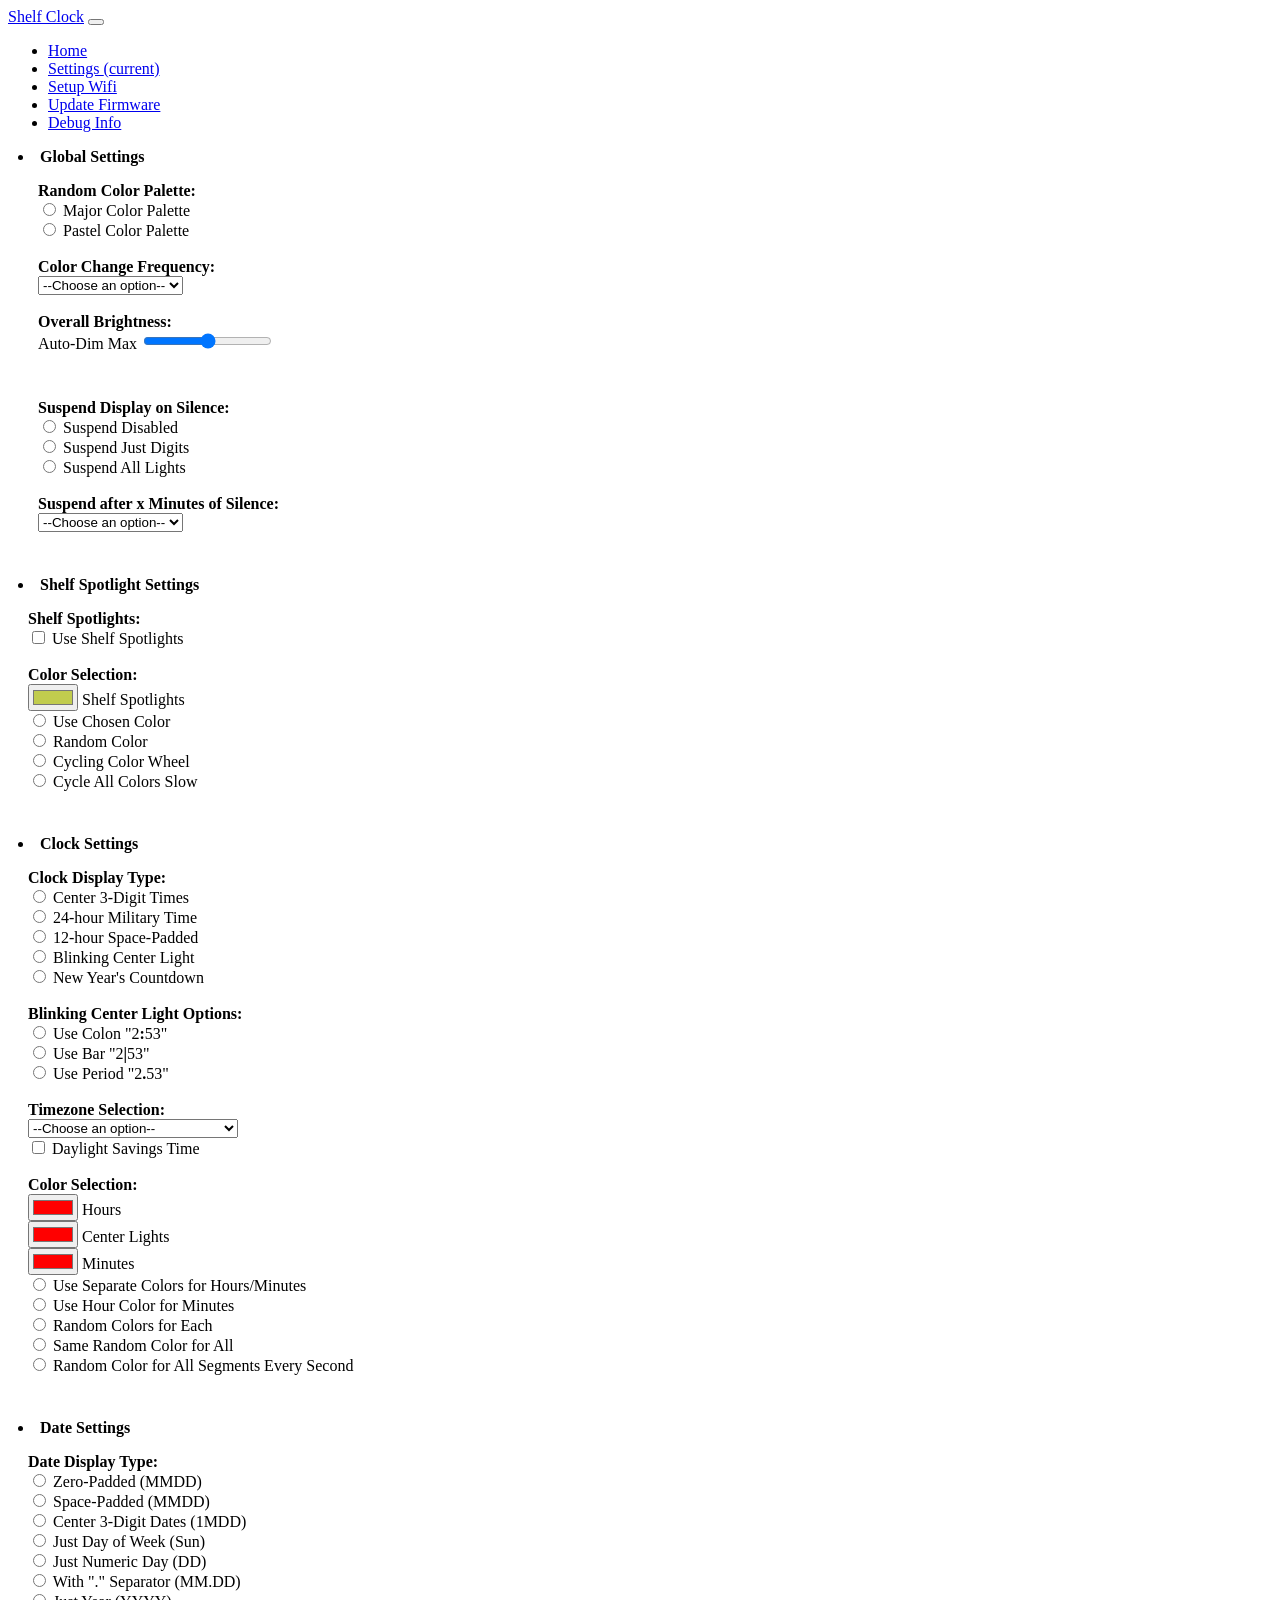
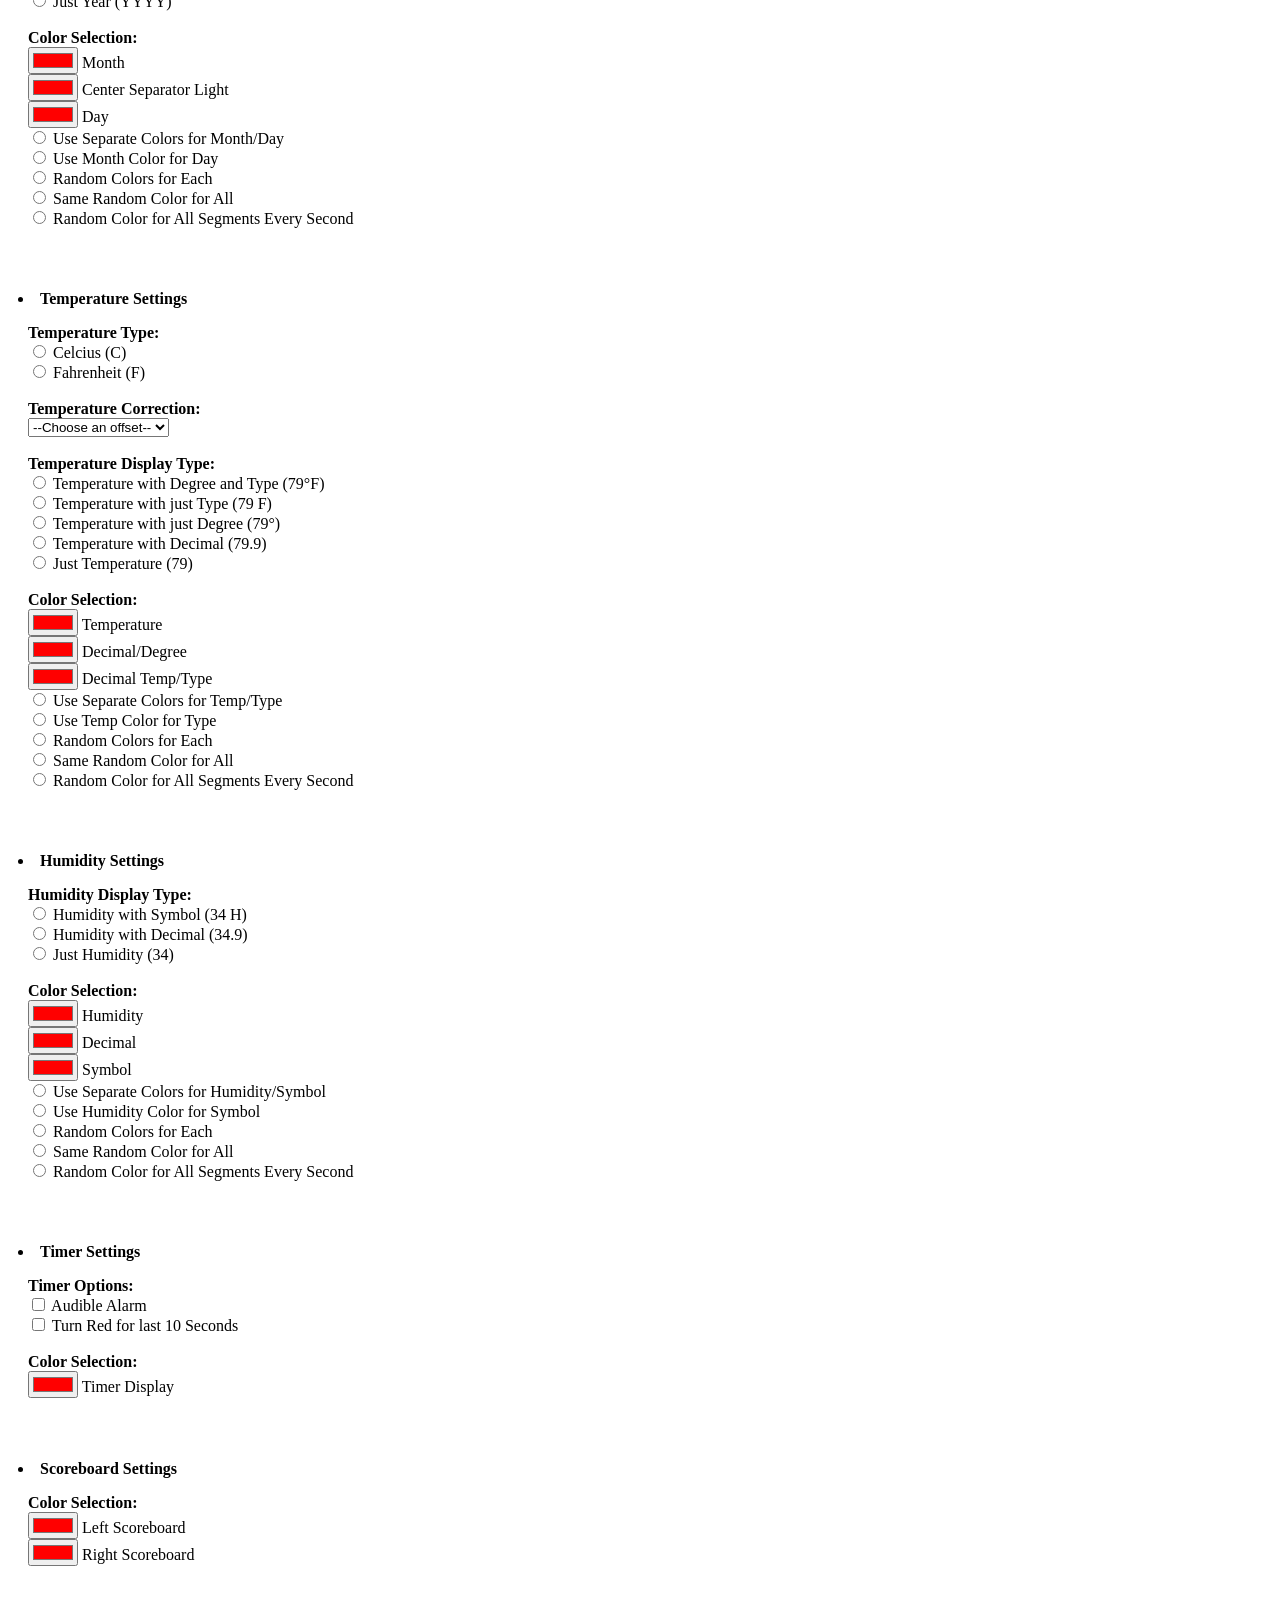
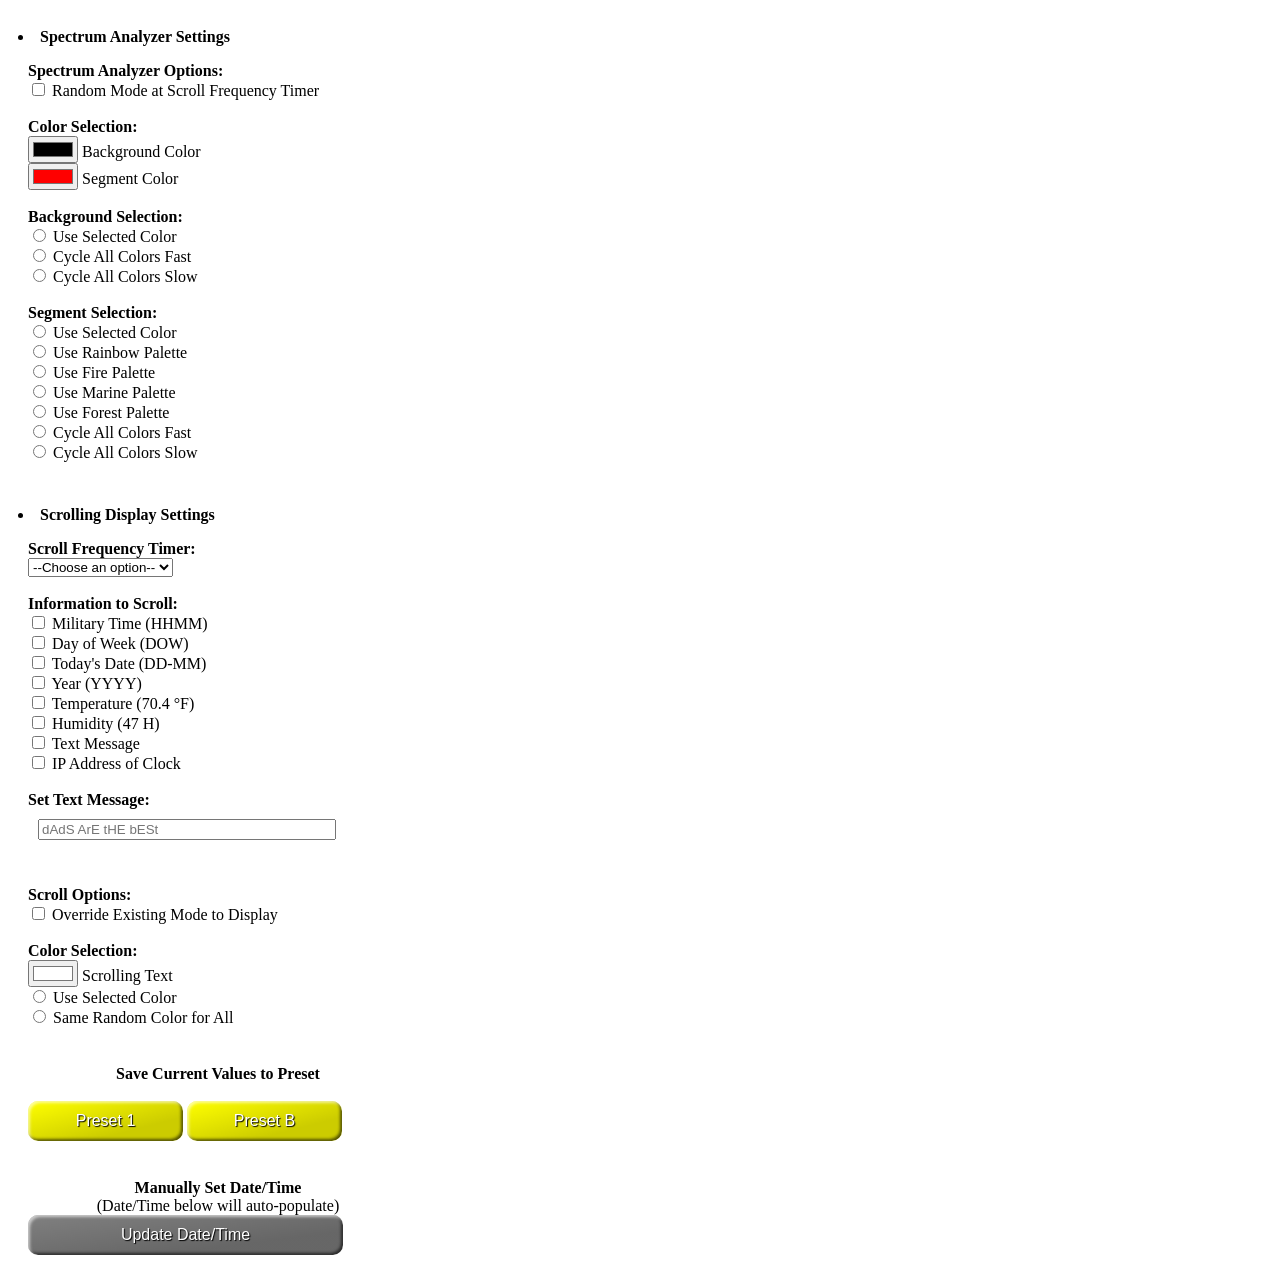
==== data/settings.html @ 507e095d "add mqtt" ====
<!doctype html>
<html lang="en">

<head>
    <meta charset="utf-8">
    <meta name="viewport" content="width=device-width, initial-scale=1, shrink-to-fit=no">
    <script type="text/javascript" src="js/jquery-3.5.1.min.js"></script>
    <script type="text/javascript" src="js/bootstrap.min.js"></script>
    <script type="text/javascript" src="js/moment-with-locales.js"></script>
    <link rel="stylesheet" href="css/bootstrap.min.css">
<script type="text/javascript">	
function loadMQTTSettings() {
      var xhttp = new XMLHttpRequest();
      xhttp.onreadystatechange = function() {
        if (this.readyState == 4 && this.status == 200) {
          var p = this.responseText.split(";");
          document.getElementById("mqttServer").value   = p[0];
          document.getElementById("mqttPort").value     = p[1];
          document.getElementById("mqttUser").value     = p[2];
          document.getElementById("mqttPassword").value = p[3];
        }
      };
      xhttp.open("GET", "/getMQTTSettings", true);
      xhttp.send();
    }

    function saveMQTTSettings() {
      var params = "mqttServer=" + encodeURIComponent(document.getElementById("mqttServer").value) +
                   "&mqttPort="   + encodeURIComponent(document.getElementById("mqttPort").value) +
                   "&mqttUser="   + encodeURIComponent(document.getElementById("mqttUser").value) +
                   "&mqttPassword=" + encodeURIComponent(document.getElementById("mqttPassword").value);
      var xhttp = new XMLHttpRequest();
      xhttp.open("POST", "/setMQTTSettings", true);
      xhttp.setRequestHeader("Content-type", "application/x-www-form-urlencoded");
      xhttp.send(params);
    }

    function testMQTTConnection() {
      var xhttp = new XMLHttpRequest();
      xhttp.onreadystatechange = function() {
        if (this.readyState == 4 && this.status == 200) {
          var res = JSON.parse(this.responseText);
          document.getElementById("mqttTestResult").innerText = res.connected ? "Connected" : "Not connected";
        }
      };
      xhttp.open("GET", "/testMQTT", true);
      xhttp.send();
    }

    document.addEventListener("DOMContentLoaded", function() {
      // bestehende Initialisierungen …
      loadMQTTSettings();
    });
function getpastelColors() {
  var xhttp = new XMLHttpRequest();
  xhttp.onreadystatechange = function() {
    if (this.readyState == 4 && this.status == 200) {
     if (this.responseText == 0) {document.getElementById("colorPalette1").checked = true;}
     if (this.responseText == 1) {document.getElementById("colorPalette2").checked = true;}
    }
  };
  xhttp.open("GET", "getpastelColors", true);
  xhttp.send();
}


function getrangeBrightness() {
  var xhttp = new XMLHttpRequest();
  xhttp.onreadystatechange = function() {
    if (this.readyState == 4 && this.status == 200) {
     document.getElementById("rangeBrightness").value = this.responseText;
    }
  };
  xhttp.open("GET", "getrangeBrightness", true);
  xhttp.send();
}

function getsuspendType() {
  var xhttp = new XMLHttpRequest();
  xhttp.onreadystatechange = function() {
    if (this.readyState == 4 && this.status == 200) {
     if (this.responseText == 0) {document.getElementById("suspendOff").checked = true;}
     if (this.responseText == 1) {document.getElementById("digitOff").checked = true;}
     if (this.responseText == 2) {document.getElementById("shelfOff").checked = true;}
    }
  };
  xhttp.open("GET", "getsuspendType", true);
  xhttp.send();
}

function getsuspendFrequency() {
  var xhttp = new XMLHttpRequest();
  xhttp.onreadystatechange = function() {
    if (this.readyState == 4 && this.status == 200) {
	 if (this.responseText == 0) {document.getElementById("suspendFrequency").selectedIndex = 0;}
     if (this.responseText == 1) {document.getElementById("suspendFrequency").selectedIndex = 1;}
     if (this.responseText == 5) {document.getElementById("suspendFrequency").selectedIndex = 2;}
     if (this.responseText == 10) {document.getElementById("suspendFrequency").selectedIndex = 3;}
     if (this.responseText == 15) {document.getElementById("suspendFrequency").selectedIndex = 4;}
     if (this.responseText == 30) {document.getElementById("suspendFrequency").selectedIndex = 5;}
     if (this.responseText == 45) {document.getElementById("suspendFrequency").selectedIndex = 6;}
     if (this.responseText == 60) {document.getElementById("suspendFrequency").selectedIndex = 7;}
    }
  };
  xhttp.open("GET", "getsuspendFrequency", true);
  xhttp.send();
}


function getuseSpotlights() {
  var xhttp = new XMLHttpRequest();
  xhttp.onreadystatechange = function() {
    if (this.readyState == 4 && this.status == 200) {
     if (this.responseText == 0) {document.getElementById("useSpotlights").checked = false;}
     if (this.responseText == 1) {document.getElementById("useSpotlights").checked = true;}
    }
  };
  xhttp.open("GET", "getuseSpotlights", true);
  xhttp.send();
}


function getClockDisplayType() {
  var xhttp = new XMLHttpRequest();
  xhttp.onreadystatechange = function() {
    if (this.readyState == 4 && this.status == 200) {
     if (this.responseText == 0) {document.getElementById("centerTime").checked = true;}
     if (this.responseText == 1) {document.getElementById("militaryTime").checked = true;}
     if (this.responseText == 2) {document.getElementById("padZero").checked = true;}
     if (this.responseText == 3) {document.getElementById("blinkingColon").checked = true;}
     if (this.responseText == 4) {document.getElementById("newYearsMode").checked = true;}
    }
  };
  xhttp.open("GET", "getClockDisplayType", true);
  xhttp.send();
}

				
function gettemperatureSymbol() {
  var xhttp = new XMLHttpRequest();
  xhttp.onreadystatechange = function() {
    if (this.readyState == 4 && this.status == 200) {
     if (this.responseText == 36) {document.getElementById("tempTypeC").checked = true;}
     if (this.responseText == 39) {document.getElementById("tempTypeF").checked = true;}
    }
  };
  xhttp.open("GET", "gettemperatureSymbol", true);
  xhttp.send();
}

function getClockColorSettings() {
  var xhttp = new XMLHttpRequest();
  xhttp.onreadystatechange = function() {
    if (this.readyState == 4 && this.status == 200) {
     if (this.responseText == 0) {document.getElementById("clockColorSettings1").checked = true;}
     if (this.responseText == 1) {document.getElementById("clockColorSettings2").checked = true;}
     if (this.responseText == 2) {document.getElementById("clockColorSettings3").checked = true;}
     if (this.responseText == 3) {document.getElementById("clockColorSettings4").checked = true;}
     if (this.responseText == 4) {document.getElementById("clockColorSettings5").checked = true;}
    }
  };
  xhttp.open("GET", "getClockColorSettings", true);
  xhttp.send();
}

function getDateColorSettings() {
  var xhttp = new XMLHttpRequest();
  xhttp.onreadystatechange = function() {
    if (this.readyState == 4 && this.status == 200) {
     if (this.responseText == 0) {document.getElementById("dateColorSettings1").checked = true;}
     if (this.responseText == 1) {document.getElementById("dateColorSettings2").checked = true;}
     if (this.responseText == 2) {document.getElementById("dateColorSettings3").checked = true;}
     if (this.responseText == 3) {document.getElementById("dateColorSettings4").checked = true;}
     if (this.responseText == 4) {document.getElementById("dateColorSettings5").checked = true;}
    }
  };
  xhttp.open("GET", "getDateColorSettings", true);
  xhttp.send();
}

function gettempColorSettings() {
  var xhttp = new XMLHttpRequest();
  xhttp.onreadystatechange = function() {
    if (this.readyState == 4 && this.status == 200) {
     if (this.responseText == 0) {document.getElementById("tempColorSettings1").checked = true;}
     if (this.responseText == 1) {document.getElementById("tempColorSettings2").checked = true;}
     if (this.responseText == 2) {document.getElementById("tempColorSettings3").checked = true;}
     if (this.responseText == 3) {document.getElementById("tempColorSettings4").checked = true;}
     if (this.responseText == 4) {document.getElementById("tempColorSettings5").checked = true;}
    }
  };
  xhttp.open("GET", "gettempColorSettings", true);
  xhttp.send();
}

function gethumiColorSettings() {
  var xhttp = new XMLHttpRequest();
  xhttp.onreadystatechange = function() {
    if (this.readyState == 4 && this.status == 200) {
     if (this.responseText == 0) {document.getElementById("humiColorSettings1").checked = true;}
     if (this.responseText == 1) {document.getElementById("humiColorSettings2").checked = true;}
     if (this.responseText == 2) {document.getElementById("humiColorSettings3").checked = true;}
     if (this.responseText == 3) {document.getElementById("humiColorSettings4").checked = true;}
     if (this.responseText == 4) {document.getElementById("humiColorSettings5").checked = true;}
    }
  };
  xhttp.open("GET", "gethumiColorSettings", true);
  xhttp.send();
}

function gettempDisplayType() {
  var xhttp = new XMLHttpRequest();
  xhttp.onreadystatechange = function() {
    if (this.readyState == 4 && this.status == 200) {
     if (this.responseText == 0) {document.getElementById("tempDegreeType").checked = true;}
     if (this.responseText == 1) {document.getElementById("tempTypes").checked = true;}
     if (this.responseText == 2) {document.getElementById("tempDegree").checked = true;}
     if (this.responseText == 3) {document.getElementById("tempDecimal").checked = true;}
     if (this.responseText == 4) {document.getElementById("tempJust").checked = true;}
    }
  };
  xhttp.open("GET", "gettempDisplayType", true);
  xhttp.send();
}

function gethumiDisplayType() {
  var xhttp = new XMLHttpRequest();
  xhttp.onreadystatechange = function() {
    if (this.readyState == 4 && this.status == 200) {
     if (this.responseText == 0) {document.getElementById("humiSymbol").checked = true;}
     if (this.responseText == 1) {document.getElementById("humiDecimal").checked = true;}
     if (this.responseText == 2) {document.getElementById("humiJust").checked = true;}
    }
  };
  xhttp.open("GET", "gethumiDisplayType", true);
  xhttp.send();
}


function gettemperatureCorrection() {
  var xhttp = new XMLHttpRequest();
  xhttp.onreadystatechange = function() {
    if (this.readyState == 4 && this.status == 200) {
	 if (this.responseText == 5) {document.getElementById("correctionSelect").selectedIndex = 1;}
     if (this.responseText == 4) {document.getElementById("correctionSelect").selectedIndex = 2;}
     if (this.responseText == 3) {document.getElementById("correctionSelect").selectedIndex = 3;}
     if (this.responseText == 2) {document.getElementById("correctionSelect").selectedIndex = 4;}
     if (this.responseText == 1) {document.getElementById("correctionSelect").selectedIndex = 5;}
     if (this.responseText == 0) {document.getElementById("correctionSelect").selectedIndex = 6;}
	 if (this.responseText == -1) {document.getElementById("correctionSelect").selectedIndex = 7;}
     if (this.responseText == -2) {document.getElementById("correctionSelect").selectedIndex = 8;}
     if (this.responseText == -3) {document.getElementById("correctionSelect").selectedIndex = 9;}
     if (this.responseText == -4) {document.getElementById("correctionSelect").selectedIndex = 10;}
     if (this.responseText == -5) {document.getElementById("correctionSelect").selectedIndex = 11;}
    }
  };
  xhttp.open("GET", "gettemperatureCorrection", true);
  xhttp.send();
}

function getColorChangeFrequency() {
  var xhttp = new XMLHttpRequest();
  xhttp.onreadystatechange = function() {
    if (this.readyState == 4 && this.status == 200) {
	 if (this.responseText == 0) {document.getElementById("colorChangeFrequency").selectedIndex = 1;}
     if (this.responseText == 1) {document.getElementById("colorChangeFrequency").selectedIndex = 2;}
     if (this.responseText == 2) {document.getElementById("colorChangeFrequency").selectedIndex = 3;}
     if (this.responseText == 3) {document.getElementById("colorChangeFrequency").selectedIndex = 4;}
     if (this.responseText == 4) {document.getElementById("colorChangeFrequency").selectedIndex = 5;}
     if (this.responseText == 5) {document.getElementById("colorChangeFrequency").selectedIndex = 6;}
    }
  };
  xhttp.open("GET", "getColorChangeFrequency", true);
  xhttp.send();
}

function getDateDisplayType() {
  var xhttp = new XMLHttpRequest();
  xhttp.onreadystatechange = function() {
    if (this.readyState == 4 && this.status == 200) {
     if (this.responseText == 0) {document.getElementById("militaryDate").checked = true;}
     if (this.responseText == 1) {document.getElementById("datePadSpace").checked = true;}
     if (this.responseText == 2) {document.getElementById("centerDate").checked = true;}
     if (this.responseText == 3) {document.getElementById("dayofWeek").checked = true;}
     if (this.responseText == 4) {document.getElementById("centerDay").checked = true;}
     if (this.responseText == 5) {document.getElementById("dateSeparator").checked = true;}
     if (this.responseText == 6) {document.getElementById("fourYear").checked = true;}
    }
  };
  xhttp.open("GET", "getDateDisplayType", true);
  xhttp.send();
}

function getcolonType() {
  var xhttp = new XMLHttpRequest();
  xhttp.onreadystatechange = function() {
    if (this.readyState == 4 && this.status == 200) {
     if (this.responseText == 0) {document.getElementById("colonType1").checked = true;}
     if (this.responseText == 1) {document.getElementById("colonType2").checked = true;}
     if (this.responseText == 2) {document.getElementById("colonType3").checked = true;}
    }
  };
  xhttp.open("GET", "getcolonType", true);
  xhttp.send();
}

function getgmtOffset_sec() {
  var xhttp = new XMLHttpRequest();
  xhttp.onreadystatechange = function() {
    if (this.readyState == 4 && this.status == 200) {
	 if (this.responseText == -43200) {document.getElementById("timezoneSelect").selectedIndex = 1;}
	 if (this.responseText == -39600) {document.getElementById("timezoneSelect").selectedIndex = 2;}
	 if (this.responseText == -36000) {document.getElementById("timezoneSelect").selectedIndex = 3;}
	 if (this.responseText == -34200) {document.getElementById("timezoneSelect").selectedIndex = 4;}
	 if (this.responseText == -32400) {document.getElementById("timezoneSelect").selectedIndex = 5;}
	 if (this.responseText == -28800) {document.getElementById("timezoneSelect").selectedIndex = 6;}
	 if (this.responseText == -25200) {document.getElementById("timezoneSelect").selectedIndex = 7;}
	 if (this.responseText == -21600) {document.getElementById("timezoneSelect").selectedIndex = 8;}
	 if (this.responseText == -18000) {document.getElementById("timezoneSelect").selectedIndex = 9;}
	 if (this.responseText == -16200) {document.getElementById("timezoneSelect").selectedIndex = 10;}
	 if (this.responseText == -14400) {document.getElementById("timezoneSelect").selectedIndex = 11;}
	 if (this.responseText == -12600) {document.getElementById("timezoneSelect").selectedIndex = 12;}
	 if (this.responseText == -10800) {document.getElementById("timezoneSelect").selectedIndex = 13;}
	 if (this.responseText == -7200) {document.getElementById("timezoneSelect").selectedIndex = 14;}
	 if (this.responseText == -3600) {document.getElementById("timezoneSelect").selectedIndex = 15;}
	 if (this.responseText == 0) {document.getElementById("timezoneSelect").selectedIndex = 16;}
	 if (this.responseText == 3600) {document.getElementById("timezoneSelect").selectedIndex = 17;}
	 if (this.responseText == 7200) {document.getElementById("timezoneSelect").selectedIndex = 18;}
	 if (this.responseText == 10800) {document.getElementById("timezoneSelect").selectedIndex = 19;}
	 if (this.responseText == 12600) {document.getElementById("timezoneSelect").selectedIndex = 20;}
	 if (this.responseText == 14400) {document.getElementById("timezoneSelect").selectedIndex = 21;}
	 if (this.responseText == 16200) {document.getElementById("timezoneSelect").selectedIndex = 22;}
	 if (this.responseText == 18000) {document.getElementById("timezoneSelect").selectedIndex = 23;}
	 if (this.responseText == 19800) {document.getElementById("timezoneSelect").selectedIndex = 24;}
	 if (this.responseText == 20700) {document.getElementById("timezoneSelect").selectedIndex = 25;}
	 if (this.responseText == 21600) {document.getElementById("timezoneSelect").selectedIndex = 26;}
	 if (this.responseText == 23400) {document.getElementById("timezoneSelect").selectedIndex = 27;}
	 if (this.responseText == 25200) {document.getElementById("timezoneSelect").selectedIndex = 28;}
	 if (this.responseText == 28800) {document.getElementById("timezoneSelect").selectedIndex = 29;}
	 if (this.responseText == 31500) {document.getElementById("timezoneSelect").selectedIndex = 30;}
	 if (this.responseText == 32400) {document.getElementById("timezoneSelect").selectedIndex = 31;}
	 if (this.responseText == 34200) {document.getElementById("timezoneSelect").selectedIndex = 32;}
	 if (this.responseText == 36000) {document.getElementById("timezoneSelect").selectedIndex = 33;}
	 if (this.responseText == 37800) {document.getElementById("timezoneSelect").selectedIndex = 34;}
	 if (this.responseText == 39600) {document.getElementById("timezoneSelect").selectedIndex = 35;}
	 if (this.responseText == 41400) {document.getElementById("timezoneSelect").selectedIndex = 36;}
	 if (this.responseText == 43200) {document.getElementById("timezoneSelect").selectedIndex = 37;}
	 if (this.responseText == 45900) {document.getElementById("timezoneSelect").selectedIndex = 38;}
	 if (this.responseText == 46800) {document.getElementById("timezoneSelect").selectedIndex = 39;}
	 if (this.responseText == 50400) {document.getElementById("timezoneSelect").selectedIndex = 40;}
    }
  };
  xhttp.open("GET", "getgmtOffset_sec", true);
  xhttp.send();
}

function getDSTime() {
  var xhttp = new XMLHttpRequest();
  xhttp.onreadystatechange = function() {
    if (this.readyState == 4 && this.status == 200) {
     if (this.responseText == 0) {document.getElementById("DSTime").checked = false;}
     if (this.responseText == 1) {document.getElementById("DSTime").checked = true;}
    }
  };
  xhttp.open("GET", "getDSTime", true);
  xhttp.send();
}

function getcolorHour() {
  var xhttp = new XMLHttpRequest();
  xhttp.onreadystatechange = function() {
    if (this.readyState == 4 && this.status == 200) {
     document.getElementById("colorHour").value = this.responseText;
    }
  };
  xhttp.open("GET", "getcolorHour", true);
  xhttp.send();
}

function getcolorMins() {
  var xhttp = new XMLHttpRequest();
  xhttp.onreadystatechange = function() {
    if (this.readyState == 4 && this.status == 200) {
     document.getElementById("colorMins").value = this.responseText;
    }
  };
  xhttp.open("GET", "getcolorMins", true);
  xhttp.send();
}

function getcolorColon() {
  var xhttp = new XMLHttpRequest();
  xhttp.onreadystatechange = function() {
    if (this.readyState == 4 && this.status == 200) {
     document.getElementById("colorColon").value = this.responseText;
    }
  };
  xhttp.open("GET", "getcolorColon", true);
  xhttp.send();
}


function getdayColor() {
  var xhttp = new XMLHttpRequest();
  xhttp.onreadystatechange = function() {
    if (this.readyState == 4 && this.status == 200) {
     document.getElementById("dayColor").value = this.responseText;
    }
  };
  xhttp.open("GET", "getdayColor", true);
  xhttp.send();
}

function getmonthColor() {
  var xhttp = new XMLHttpRequest();
  xhttp.onreadystatechange = function() {
    if (this.readyState == 4 && this.status == 200) {
     document.getElementById("monthColor").value = this.responseText;
    }
  };
  xhttp.open("GET", "getmonthColor", true);
  xhttp.send();
}

function getseparatorColor() {
  var xhttp = new XMLHttpRequest();
  xhttp.onreadystatechange = function() {
    if (this.readyState == 4 && this.status == 200) {
     document.getElementById("separatorColor").value = this.responseText;
    }
  };
  xhttp.open("GET", "getseparatorColor", true);
  xhttp.send();
}


function gettempColor() {
  var xhttp = new XMLHttpRequest();
  xhttp.onreadystatechange = function() {
    if (this.readyState == 4 && this.status == 200) {
     document.getElementById("tempColor").value = this.responseText;
    }
  };
  xhttp.open("GET", "gettempColor", true);
  xhttp.send();
}

function gettypeColor() {
  var xhttp = new XMLHttpRequest();
  xhttp.onreadystatechange = function() {
    if (this.readyState == 4 && this.status == 200) {
     document.getElementById("typeColor").value = this.responseText;
    }
  };
  xhttp.open("GET", "gettypeColor", true);
  xhttp.send();
}

function getdegreeColor() {
  var xhttp = new XMLHttpRequest();
  xhttp.onreadystatechange = function() {
    if (this.readyState == 4 && this.status == 200) {
     document.getElementById("degreeColor").value = this.responseText;
    }
  };
  xhttp.open("GET", "getdegreeColor", true);
  xhttp.send();
}



function gethumiColor() {
  var xhttp = new XMLHttpRequest();
  xhttp.onreadystatechange = function() {
    if (this.readyState == 4 && this.status == 200) {
     document.getElementById("humiColor").value = this.responseText;
    }
  };
  xhttp.open("GET", "gethumiColor", true);
  xhttp.send();
}

function getsymbolColor() {
  var xhttp = new XMLHttpRequest();
  xhttp.onreadystatechange = function() {
    if (this.readyState == 4 && this.status == 200) {
     document.getElementById("symbolColor").value = this.responseText;
    }
  };
  xhttp.open("GET", "getsymbolColor", true);
  xhttp.send();
}

function gethumiDecimalColor() {
  var xhttp = new XMLHttpRequest();
  xhttp.onreadystatechange = function() {
    if (this.readyState == 4 && this.status == 200) {
     document.getElementById("humiDecimalColor").value = this.responseText;
    }
  };
  xhttp.open("GET", "gethumiDecimalColor", true);
  xhttp.send();
}


function getalarmCD() {
  var xhttp = new XMLHttpRequest();
  xhttp.onreadystatechange = function() {
    if (this.readyState == 4 && this.status == 200) {
     if (this.responseText == 0) {document.getElementById("alarmCD").checked = false;}
     if (this.responseText == 1) {document.getElementById("alarmCD").checked = true;}
    }
  };
  xhttp.open("GET", "getalarmCD", true);
  xhttp.send();
}

function getcolorchangeCD() {
  var xhttp = new XMLHttpRequest();
  xhttp.onreadystatechange = function() {
    if (this.readyState == 4 && this.status == 200) {
     if (this.responseText == 0) {document.getElementById("colorchangeCD").checked = false;}
     if (this.responseText == 1) {document.getElementById("colorchangeCD").checked = true;}
    }
  };
  xhttp.open("GET", "getcolorchangeCD", true);
  xhttp.send();
}

function getcolorCD() {
  var xhttp = new XMLHttpRequest();
  xhttp.onreadystatechange = function() {
    if (this.readyState == 4 && this.status == 200) {
     document.getElementById("colorCD").value = this.responseText;
    }
  };
  xhttp.open("GET", "getcolorCD", true);
  xhttp.send();
}

function getscoreboardColorLeft() {
  var xhttp = new XMLHttpRequest();
  xhttp.onreadystatechange = function() {
    if (this.readyState == 4 && this.status == 200) {
     document.getElementById("newscoreboardColorLeft").value = this.responseText;
    }
  };
  xhttp.open("GET", "getscoreboardColorLeft", true);
  xhttp.send();
}

function getscoreboardColorRight() {
  var xhttp = new XMLHttpRequest();
  xhttp.onreadystatechange = function() {
    if (this.readyState == 4 && this.status == 200) {
     document.getElementById("newscoreboardColorRight").value = this.responseText;
    }
  };
  xhttp.open("GET", "getscoreboardColorRight", true);
  xhttp.send();
}

function getrandomSpectrumMode() {
  var xhttp = new XMLHttpRequest();
  xhttp.onreadystatechange = function() {
    if (this.readyState == 4 && this.status == 200) {
     if (this.responseText == 0) {document.getElementById("randomSpectrumMode").checked = false;}
     if (this.responseText == 1) {document.getElementById("randomSpectrumMode").checked = true;}
    }
  };
  xhttp.open("GET", "getrandomSpectrumMode", true);
  xhttp.send();
}

function getspectrumBackground() {
  var xhttp = new XMLHttpRequest();
  xhttp.onreadystatechange = function() {
    if (this.readyState == 4 && this.status == 200) {
     document.getElementById("spectrumBackground").value = this.responseText;
    }
  };
  xhttp.open("GET", "getspectrumBackground", true);
  xhttp.send();
}

function getspectrumColor() {
  var xhttp = new XMLHttpRequest();
  xhttp.onreadystatechange = function() {
    if (this.readyState == 4 && this.status == 200) {
     document.getElementById("spectrumColor").value = this.responseText;
    }
  };
  xhttp.open("GET", "getspectrumColor", true);
  xhttp.send();
}
function getspectrumBackgroundSettings() {
  var xhttp = new XMLHttpRequest();
  xhttp.onreadystatechange = function() {
    if (this.readyState == 4 && this.status == 200) {
     if (this.responseText == 0) {document.getElementById("spectrumBackgroundSettings1").checked = true;}
     if (this.responseText == 1) {document.getElementById("spectrumBackgroundSettings2").checked = true;}
     if (this.responseText == 2) {document.getElementById("spectrumBackgroundSettings3").checked = true;}
    }
  };
  xhttp.open("GET", "getspectrumBackgroundSettings", true);
  xhttp.send();
}

function getspectrumColorSettings() {
  var xhttp = new XMLHttpRequest();
  xhttp.onreadystatechange = function() {
    if (this.readyState == 4 && this.status == 200) {
     if (this.responseText == 0) {document.getElementById("spectrumColorSettings1").checked = true;}
     if (this.responseText == 1) {document.getElementById("spectrumColorSettings2").checked = true;}
     if (this.responseText == 2) {document.getElementById("spectrumColorSettings3").checked = true;}
     if (this.responseText == 3) {document.getElementById("spectrumColorSettings4").checked = true;}
     if (this.responseText == 4) {document.getElementById("spectrumColorSettings5").checked = true;}
     if (this.responseText == 5) {document.getElementById("spectrumColorSettings6").checked = true;}
     if (this.responseText == 6) {document.getElementById("spectrumColorSettings7").checked = true;}
    }
  };
  xhttp.open("GET", "getspectrumColorSettings", true);
  xhttp.send();
}

function getspotlightsColor() {
  var xhttp = new XMLHttpRequest();
  xhttp.onreadystatechange = function() {
    if (this.readyState == 4 && this.status == 200) {
     document.getElementById("spotlightsColor").value = this.responseText;
    }
  };
  xhttp.open("GET", "getspotlightsColor", true);
  xhttp.send();
}
function getspotlightsColorSettings() {
  var xhttp = new XMLHttpRequest();
  xhttp.onreadystatechange = function() {
    if (this.readyState == 4 && this.status == 200) {
     if (this.responseText == 0) {document.getElementById("spotlightsColorSettings1").checked = true;}
     if (this.responseText == 1) {document.getElementById("spotlightsColorSettings2").checked = true;}
     if (this.responseText == 2) {document.getElementById("spotlightsColorSettings3").checked = true;}
     if (this.responseText == 3) {document.getElementById("spotlightsColorSettings4").checked = true;}
    }
  };
  xhttp.open("GET", "getspotlightsColorSettings", true);
  xhttp.send();
}


function getscrollFrequency() {
  var xhttp = new XMLHttpRequest();
  xhttp.onreadystatechange = function() {
    if (this.readyState == 4 && this.status == 200) {
     if (this.responseText == 1) {document.getElementById("scrollFrequency").selectedIndex = 1;}
     if (this.responseText == 2) {document.getElementById("scrollFrequency").selectedIndex = 2;}
     if (this.responseText == 3) {document.getElementById("scrollFrequency").selectedIndex = 3;}
     if (this.responseText == 4) {document.getElementById("scrollFrequency").selectedIndex = 4;}
     if (this.responseText == 5) {document.getElementById("scrollFrequency").selectedIndex = 5;}
     if (this.responseText == 6) {document.getElementById("scrollFrequency").selectedIndex = 6;}
    }
  };
  xhttp.open("GET", "getscrollFrequency", true);
  xhttp.send();
}



function getscrollOptions1() {
  var xhttp = new XMLHttpRequest();
  xhttp.onreadystatechange = function() {
    if (this.readyState == 4 && this.status == 200) {
     if (this.responseText == 0) {document.getElementById("scrollOptions1").checked = false;}
     if (this.responseText == 1) {document.getElementById("scrollOptions1").checked = true;}
    }
  };
  xhttp.open("GET", "getscrollOptions1", true);
  xhttp.send();
}
function getscrollOptions2() {
  var xhttp = new XMLHttpRequest();
  xhttp.onreadystatechange = function() {
    if (this.readyState == 4 && this.status == 200) {
     if (this.responseText == 0) {document.getElementById("scrollOptions2").checked = false;}
     if (this.responseText == 1) {document.getElementById("scrollOptions2").checked = true;}
    }
  };
  xhttp.open("GET", "getscrollOptions2", true);
  xhttp.send();
}
function getscrollOptions3() {
  var xhttp = new XMLHttpRequest();
  xhttp.onreadystatechange = function() {
    if (this.readyState == 4 && this.status == 200) {
     if (this.responseText == 0) {document.getElementById("scrollOptions3").checked = false;}
     if (this.responseText == 1) {document.getElementById("scrollOptions3").checked = true;}
    }
  };
  xhttp.open("GET", "getscrollOptions3", true);
  xhttp.send();
}
function getscrollOptions4() {
  var xhttp = new XMLHttpRequest();
  xhttp.onreadystatechange = function() {
    if (this.readyState == 4 && this.status == 200) {
     if (this.responseText == 0) {document.getElementById("scrollOptions4").checked = false;}
     if (this.responseText == 1) {document.getElementById("scrollOptions4").checked = true;}
    }
  };
  xhttp.open("GET", "getscrollOptions4", true);
  xhttp.send();
}
function getscrollOptions5() {
  var xhttp = new XMLHttpRequest();
  xhttp.onreadystatechange = function() {
    if (this.readyState == 4 && this.status == 200) {
     if (this.responseText == 0) {document.getElementById("scrollOptions5").checked = false;}
     if (this.responseText == 1) {document.getElementById("scrollOptions5").checked = true;}
    }
  };
  xhttp.open("GET", "getscrollOptions5", true);
  xhttp.send();
}
function getscrollOptions6() {
  var xhttp = new XMLHttpRequest();
  xhttp.onreadystatechange = function() {
    if (this.readyState == 4 && this.status == 200) {
     if (this.responseText == 0) {document.getElementById("scrollOptions6").checked = false;}
     if (this.responseText == 1) {document.getElementById("scrollOptions6").checked = true;}
    }
  };
  xhttp.open("GET", "getscrollOptions6", true);
  xhttp.send();
}
function getscrollOptions7() {
  var xhttp = new XMLHttpRequest();
  xhttp.onreadystatechange = function() {
    if (this.readyState == 4 && this.status == 200) {
     if (this.responseText == 0) {document.getElementById("scrollOptions7").checked = false;}
     if (this.responseText == 1) {document.getElementById("scrollOptions7").checked = true;}
    }
  };
  xhttp.open("GET", "getscrollOptions7", true);
  xhttp.send();
}
function getscrollOptions8() {
  var xhttp = new XMLHttpRequest();
  xhttp.onreadystatechange = function() {
    if (this.readyState == 4 && this.status == 200) {
     if (this.responseText == 0) {document.getElementById("scrollOptions8").checked = false;}
     if (this.responseText == 1) {document.getElementById("scrollOptions8").checked = true;}
    }
  };
  xhttp.open("GET", "getscrollOptions8", true);
  xhttp.send();
}

//  text box options go here
function getscrollText() {
  var xhttp = new XMLHttpRequest();
  xhttp.onreadystatechange = function() {
    if (this.readyState == 4 && this.status == 200) {
	 document.getElementById("scrollText").value = this.responseText;
    }
  };
  xhttp.open("GET", "getscrollText", true);
  xhttp.send();
}



function getscrollOverride() {
  var xhttp = new XMLHttpRequest();
  xhttp.onreadystatechange = function() {
    if (this.readyState == 4 && this.status == 200) {
     if (this.responseText == 0) {document.getElementById("scrollOverride").checked = false;}
     if (this.responseText == 1) {document.getElementById("scrollOverride").checked = true;}
    }
  };
  xhttp.open("GET", "getscrollOverride", true);
  xhttp.send();
}

function getscrollColor() {
  var xhttp = new XMLHttpRequest();
  xhttp.onreadystatechange = function() {
    if (this.readyState == 4 && this.status == 200) {
     document.getElementById("scrollColor").value = this.responseText;
    }
  };
  xhttp.open("GET", "getscrollColor", true);
  xhttp.send();
}



function getscrollColorSettings() {
  var xhttp = new XMLHttpRequest();
  xhttp.onreadystatechange = function() {
    if (this.readyState == 4 && this.status == 200) {
     if (this.responseText == 0) {document.getElementById("scrollColorSettings1").checked = true;}
     if (this.responseText == 1) {document.getElementById("scrollColorSettings2").checked = true;}
    }
  };
  xhttp.open("GET", "getscrollColorSettings", true);
  xhttp.send();
}




window.addEventListener("load", myInit, true); function myInit(){
	getpastelColors()

	getuseSpotlights()
	getrangeBrightness()


	getsuspendType()
	getsuspendFrequency()  

	gettemperatureSymbol()
	getClockColorSettings()
	getDateColorSettings()
	gettempColorSettings()
	gethumiColorSettings()
	gettempDisplayType()
	gethumiDisplayType()
	gettemperatureCorrection()
	getcolonType()
	getColorChangeFrequency()
	getgmtOffset_sec()
	getDSTime()
	getClockDisplayType()
	getDateDisplayType()

	getcolorHour()
	getcolorMins()
	getcolorColon()

	getdayColor()   
	getmonthColor()   
	getseparatorColor()   

	gettempColor()
	gettypeColor()
	getdegreeColor()
	gethumiColor()
	getsymbolColor()
	gethumiDecimalColor()
	getcolorCD()
	getalarmCD()
	getcolorchangeCD()
	getscoreboardColorLeft()
	getscoreboardColorRight()

	getrandomSpectrumMode()
	getspectrumColor()
	getspectrumBackground()
	getspectrumColorSettings()
	getspectrumBackgroundSettings()

	getspotlightsColor()
	getspotlightsColorSettings()

	getscrollFrequency()
	getscrollOptions1()
	getscrollOptions2()
	getscrollOptions3()
	getscrollOptions4()
	getscrollOptions5()
	getscrollOptions6()
	getscrollOptions7()
	getscrollOptions8()
	getscrollText()
	getscrollOverride()
	getscrollColor()
	getscrollColorSettings()

  };

var colorHour;
var defaultColorHour = "#ff0000";
var defaultColorMins = "#ff0000";
var defaultColorColon = "#ff0000";
var colorMins;
var colorColon;
var ClockColorSettings;

var defaultmonthColor = "#ff0000";
var defaultdayColor = "#ff0000";
var defaultseparatorColor = "#ff0000";
var monthColor;
var dayColor;
var separatorColor;

var defaulttempColor = "#ff0000";
var defaulttypeColor = "#ff0000";
var defaultdegreeColor = "#ff0000";
var tempColor;
var typeColor;
var degreeColor;

var defaulthumiColor = "#ff0000";
var defaultsymbolColor = "#ff0000";
var defaulthumiDecimalColor = "#ff0000";
var humiColor;
var symbolColor;
var humiDecimalColor;

var defaultcolorCD = "#ff0000";
var colorCD;

var newscoreboardColorLeft;
var defaultnewscoreboardColorLeft = "#ff0000";

var newscoreboardColorRight;
var defaultnewscoreboardColorRight = "#ff0000";

var defaultspectrumBackground = "#000000";
var spectrumBackground;

var defaultspectrumColor = "#ff0000";
var spectrumColor;

var defaultspotlightsColor = "#c1cc4e";
var spotlightsColor;

var defaultscrollColor = "#ffffff";
var scrollColor;


window.addEventListener("load", startup, false);

function startup() {
  
  useSpotlights = document.querySelector("#useSpotlights");
  useSpotlights.addEventListener("input", updateuseSpotlights, false);

  
  colorPalette1 = document.querySelector("#colorPalette1");
  colorPalette1.addEventListener("input", updateColorPalette, false);
  colorPalette2 = document.querySelector("#colorPalette2");
  colorPalette2.addEventListener("input", updateColorPalette, false);
  
  colorChangeFrequency = document.querySelector("#colorChangeFrequency");
  colorChangeFrequency.addEventListener("input", updateColorChangeFrequency, false); 
    

  suspendOff = document.querySelector("#suspendOff");
  suspendOff.addEventListener("input", updatesuspendType, false);
  digitOff = document.querySelector("#digitOff");
  digitOff.addEventListener("input", updatesuspendType, false);
  shelfOff = document.querySelector("#shelfOff");
  shelfOff.addEventListener("input", updatesuspendType, false);
  
  suspendFrequency = document.querySelector("#suspendFrequency");
  suspendFrequency.addEventListener("input", updatesuspendFrequency, false)	
	
  
  centerTime = document.querySelector("#centerTime");
  centerTime.addEventListener("input", updateClockDisplayType, false);
  militaryTime = document.querySelector("#militaryTime");
  militaryTime.addEventListener("input", updateClockDisplayType, false);
  padZero = document.querySelector("#padZero");
  padZero.addEventListener("input", updateClockDisplayType, false);
  blinkingColon = document.querySelector("#blinkingColon");
  blinkingColon.addEventListener("input", updateClockDisplayType, false);
  newYearsMode = document.querySelector("#newYearsMode");
  newYearsMode.addEventListener("input", updateClockDisplayType, false);
  	
	
  
  colonType1 = document.querySelector("#colonType1");
  colonType1.addEventListener("input", updateColonType, false);
  colonType2 = document.querySelector("#colonType2");
  colonType2.addEventListener("input", updateColonType, false);
  colonType3 = document.querySelector("#colonType3");
  colonType3.addEventListener("input", updateColonType, false);
  
  timezoneSetting = document.querySelector("#timezoneSelect");
  timezoneSetting.addEventListener("input", updateTimezoneSettings, false); 
  
  DSTime = document.querySelector("#DSTime");
  DSTime.addEventListener("input", updateDSTime, false);
    
	
  colorHour = document.querySelector("#colorHour");
  colorHour.value = defaultColorHour;
  colorHour.addEventListener("input", updateHourColor, false);
  colorHour.addEventListener("change", updateHourColor, false);
  
  colorMins = document.querySelector("#colorMins");
  colorMins.value = defaultColorMins;
  colorMins.addEventListener("input", updateMinsColor, false);
  colorMins.addEventListener("change", updateMinsColor, false);
  
  colorColon = document.querySelector("#colorColon");
  colorColon.value = defaultColorColon;
  colorColon.addEventListener("input", updateColonColor, false);
  colorColon.addEventListener("change", updateColonColor, false);
	
	
  clockColorSettings1 = document.querySelector("#clockColorSettings1");
  clockColorSettings1.addEventListener("input", updateClockColorSettings, false);
  clockColorSettings2 = document.querySelector("#clockColorSettings2");
  clockColorSettings2.addEventListener("input", updateClockColorSettings, false);
  clockColorSettings3 = document.querySelector("#clockColorSettings3");
  clockColorSettings3.addEventListener("input", updateClockColorSettings, false);
  clockColorSettings4 = document.querySelector("#clockColorSettings4");
  clockColorSettings4.addEventListener("input", updateClockColorSettings, false);
  clockColorSettings5 = document.querySelector("#clockColorSettings5");
  clockColorSettings5.addEventListener("input", updateClockColorSettings, false);

  militaryDate = document.querySelector("#militaryDate");
  militaryDate.addEventListener("input", updateDateDisplayType, false);
    
  datePadSpace = document.querySelector("#datePadSpace");
  datePadSpace.addEventListener("input", updateDateDisplayType, false);
    
  centerDate = document.querySelector("#centerDate");
  centerDate.addEventListener("input", updateDateDisplayType, false);
    
  dayofWeek = document.querySelector("#dayofWeek");
  dayofWeek.addEventListener("input", updateDateDisplayType, false);
    
  centerDay = document.querySelector("#centerDay");
  centerDay.addEventListener("input", updateDateDisplayType, false);
    
  dateSeparator = document.querySelector("#dateSeparator");
  dateSeparator.addEventListener("input", updateDateDisplayType, false);
    
  fourYear = document.querySelector("#fourYear");
  fourYear.addEventListener("input", updateDateDisplayType, false);
    
  monthColor = document.querySelector("#monthColor");
  monthColor.value = defaultmonthColor;
  monthColor.addEventListener("input", updatemonthColor, false);
  monthColor.addEventListener("change", updatemonthColor, false);
  
  dayColor = document.querySelector("#dayColor");
  dayColor.value = defaultdayColor;
  dayColor.addEventListener("input", updatedayColor, false);
  dayColor.addEventListener("change", updatedayColor, false);
  
  separatorColor = document.querySelector("#separatorColor");
  separatorColor.value = defaultseparatorColor;
  separatorColor.addEventListener("input", updateseparatorColor, false);
  separatorColor.addEventListener("change", updateseparatorColor, false); 
  
  
  dateColorSettings1 = document.querySelector("#dateColorSettings1");
  dateColorSettings1.addEventListener("input", updateDateColorSettings, false);
  dateColorSettings2 = document.querySelector("#dateColorSettings2");
  dateColorSettings2.addEventListener("input", updateDateColorSettings, false);
  dateColorSettings3 = document.querySelector("#dateColorSettings3");
  dateColorSettings3.addEventListener("input", updateDateColorSettings, false);
  dateColorSettings4 = document.querySelector("#dateColorSettings4");
  dateColorSettings4.addEventListener("input", updateDateColorSettings, false);
  dateColorSettings5 = document.querySelector("#dateColorSettings5");
  dateColorSettings5.addEventListener("input", updateDateColorSettings, false);
  
  tempTypeC = document.querySelector("#tempTypeC");
  tempTypeC.addEventListener("input", updateTempType, false); 
  tempTypeF = document.querySelector("#tempTypeF");
  tempTypeF.addEventListener("input", updateTempType, false);
  

  correctionSelect = document.querySelector("#correctionSelect");
  correctionSelect.addEventListener("input", updateCorrectionSelect, false); 


  tempDegreeType = document.querySelector("#tempDegreeType");
  tempDegreeType.addEventListener("input", updateTempDisplayType, false);
  tempTypes = document.querySelector("#tempTypes");
  tempTypes.addEventListener("input", updateTempDisplayType, false);
  tempDegree = document.querySelector("#tempDegree");
  tempDegree.addEventListener("input", updateTempDisplayType, false);
  tempDecimal = document.querySelector("#tempDecimal");
  tempDecimal.addEventListener("input", updateTempDisplayType, false);
  tempJust = document.querySelector("#tempJust");
  tempJust.addEventListener("input", updateTempDisplayType, false);
  
 
  tempColor = document.querySelector("#tempColor");
  tempColor.value = defaulttempColor;
  tempColor.addEventListener("input", updateTempColor, false);
  tempColor.addEventListener("change", updateTempColor, false);
  
  typeColor = document.querySelector("#typeColor");
  typeColor.value = defaulttypeColor;
  typeColor.addEventListener("input", updateTypeColor, false);
  typeColor.addEventListener("change", updateTypeColor, false);
  
  degreeColor = document.querySelector("#degreeColor");
  degreeColor.value = defaultdegreeColor;
  degreeColor.addEventListener("input", updateDegreeColor, false);
  degreeColor.addEventListener("change", updateDegreeColor, false); 
  
  
  tempColorSettings1 = document.querySelector("#tempColorSettings1");
  tempColorSettings1.addEventListener("input", updateTempColorSettings, false);
  tempColorSettings2 = document.querySelector("#tempColorSettings2");
  tempColorSettings2.addEventListener("input", updateTempColorSettings, false);
  tempColorSettings3 = document.querySelector("#tempColorSettings3");
  tempColorSettings3.addEventListener("input", updateTempColorSettings, false);
  tempColorSettings4 = document.querySelector("#tempColorSettings4");
  tempColorSettings4.addEventListener("input", updateTempColorSettings, false);
  tempColorSettings5 = document.querySelector("#tempColorSettings5");
  tempColorSettings5.addEventListener("input", updateTempColorSettings, false);
  
  humiSymbol = document.querySelector("#humiSymbol");
  humiSymbol.addEventListener("input", updateHumiDisplayType, false);
  humiDecimal = document.querySelector("#humiDecimal");
  humiDecimal.addEventListener("input", updateHumiDisplayType, false);
  humiJust = document.querySelector("#humiJust");
  humiJust.addEventListener("input", updateHumiDisplayType, false);
  
 
  humiColor = document.querySelector("#humiColor");
  humiColor.value = defaulthumiColor;
  humiColor.addEventListener("input", updateHumiColor, false);
  humiColor.addEventListener("change", updateHumiColor, false);
  
  symbolColor = document.querySelector("#symbolColor");
  symbolColor.value = defaultsymbolColor;
  symbolColor.addEventListener("input", updateSymbolColor, false);
  symbolColor.addEventListener("change", updateSymbolColor, false);
  
  humiDecimalColor = document.querySelector("#humiDecimalColor");
  humiDecimalColor.value = defaulthumiDecimalColor;
  humiDecimalColor.addEventListener("input", updateHumiDecimalColor, false);
  humiDecimalColor.addEventListener("change", updateHumiDecimalColor, false); 
  
  
  humiColorSettings1 = document.querySelector("#humiColorSettings1");
  humiColorSettings1.addEventListener("input", updateHumiColorSettings, false);
  humiColorSettings2 = document.querySelector("#humiColorSettings2");
  humiColorSettings2.addEventListener("input", updateHumiColorSettings, false);
  humiColorSettings3 = document.querySelector("#humiColorSettings3");
  humiColorSettings3.addEventListener("input", updateHumiColorSettings, false);
  humiColorSettings4 = document.querySelector("#humiColorSettings4");
  humiColorSettings4.addEventListener("input", updateHumiColorSettings, false);
  humiColorSettings5 = document.querySelector("#humiColorSettings5");
  humiColorSettings5.addEventListener("input", updateHumiColorSettings, false);

  alarmCD = document.querySelector("#alarmCD");
  alarmCD.addEventListener("input", updatealarmCD, false);
  
  colorchangeCD = document.querySelector("#colorchangeCD");
  colorchangeCD.addEventListener("input", updatecolorchangeCD, false);

  colorCD = document.querySelector("#colorCD");
  colorCD.value = defaultcolorCD;
  colorCD.addEventListener("input", updatecolorCD, false);
  colorCD.addEventListener("change", updatecolorCD, false);

  newscoreboardColorLeft = document.querySelector("#newscoreboardColorLeft");
  newscoreboardColorLeft.value = defaultnewscoreboardColorLeft;
  newscoreboardColorLeft.addEventListener("input", updatescoreboardColorLeft, false);
  newscoreboardColorLeft.addEventListener("change", updatescoreboardColorLeft, false);

  newscoreboardColorRight = document.querySelector("#newscoreboardColorRight");
  newscoreboardColorRight.value = defaultnewscoreboardColorRight;
  newscoreboardColorRight.addEventListener("input", updatescoreboardColorRight, false);
  newscoreboardColorRight.addEventListener("change", updatescoreboardColorRight, false);  
  
  
  randomSpectrumMode = document.querySelector("#randomSpectrumMode");
  randomSpectrumMode.addEventListener("input", updaterandomSpectrumMode, false);
 
  spectrumBackground = document.querySelector("#spectrumBackground");
  spectrumBackground.value = defaultspectrumBackground;
  spectrumBackground.addEventListener("input", updatespectrumBackground, false);
  spectrumBackground.addEventListener("change", updatespectrumBackground, false);
 
  spectrumColor = document.querySelector("#spectrumColor");
  spectrumColor.value = defaultspectrumColor;
  spectrumColor.addEventListener("input", updatespectrumColor, false);
  spectrumColor.addEventListener("change", updatespectrumColor, false);
  
    
  spectrumBackgroundSettings1 = document.querySelector("#spectrumBackgroundSettings1");
  spectrumBackgroundSettings1.addEventListener("input", updatespectrumBackgroundSettings, false);
  spectrumBackgroundSettings2 = document.querySelector("#spectrumBackgroundSettings2");
  spectrumBackgroundSettings2.addEventListener("input", updatespectrumBackgroundSettings, false);
  spectrumBackgroundSettings3 = document.querySelector("#spectrumBackgroundSettings3");
  spectrumBackgroundSettings3.addEventListener("input", updatespectrumBackgroundSettings, false);
    
  spectrumColorSettings1 = document.querySelector("#spectrumColorSettings1");
  spectrumColorSettings1.addEventListener("input", updatespectrumColorSettings, false);
  spectrumColorSettings2 = document.querySelector("#spectrumColorSettings2");
  spectrumColorSettings2.addEventListener("input", updatespectrumColorSettings, false);
  spectrumColorSettings3 = document.querySelector("#spectrumColorSettings3");
  spectrumColorSettings3.addEventListener("input", updatespectrumColorSettings, false);
  spectrumColorSettings4 = document.querySelector("#spectrumColorSettings4");
  spectrumColorSettings4.addEventListener("input", updatespectrumColorSettings, false);
  spectrumColorSettings5 = document.querySelector("#spectrumColorSettings5");
  spectrumColorSettings5.addEventListener("input", updatespectrumColorSettings, false);
  spectrumColorSettings6 = document.querySelector("#spectrumColorSettings6");
  spectrumColorSettings6.addEventListener("input", updatespectrumColorSettings, false);
  spectrumColorSettings7 = document.querySelector("#spectrumColorSettings7");
  spectrumColorSettings7.addEventListener("input", updatespectrumColorSettings, false);
  
  
  spotlightsColor = document.querySelector("#spotlightsColor");
  spotlightsColor.value = defaultspotlightsColor;
  spotlightsColor.addEventListener("input", updatespotlightsColor, false);
  spotlightsColor.addEventListener("change", updatespotlightsColor, false);
  

  rangeBrightness = document.querySelector("#rangeBrightness");
  rangeBrightness.addEventListener("input", updaterangeBrightness, false); 
  
  spotlightsColorSettings1 = document.querySelector("#spotlightsColorSettings1");
  spotlightsColorSettings1.addEventListener("input", updatespotlightsColorSettings, false);
  spotlightsColorSettings2 = document.querySelector("#spotlightsColorSettings2");
  spotlightsColorSettings2.addEventListener("input", updatespotlightsColorSettings, false);
  spotlightsColorSettings3 = document.querySelector("#spotlightsColorSettings3");
  spotlightsColorSettings3.addEventListener("input", updatespotlightsColorSettings, false);
  spotlightsColorSettings4 = document.querySelector("#spotlightsColorSettings4");
  spotlightsColorSettings4.addEventListener("input", updatespotlightsColorSettings, false);


  scrollFrequency = document.querySelector("#scrollFrequency");
  scrollFrequency.addEventListener("input", updatescrollFrequency, false); 
  
  scrollOptions1 = document.querySelector("#scrollOptions1");
  scrollOptions1.addEventListener("input", updatescrollOptions1, false);
  
  scrollOptions2 = document.querySelector("#scrollOptions2");
  scrollOptions2.addEventListener("input", updatescrollOptions2, false);
  
  scrollOptions3 = document.querySelector("#scrollOptions3");
  scrollOptions3.addEventListener("input", updatescrollOptions3, false);
  
  scrollOptions4 = document.querySelector("#scrollOptions4");
  scrollOptions4.addEventListener("input", updatescrollOptions4, false);
  
  scrollOptions5 = document.querySelector("#scrollOptions5");
  scrollOptions5.addEventListener("input", updatescrollOptions5, false);
  
  scrollOptions6 = document.querySelector("#scrollOptions6");
  scrollOptions6.addEventListener("input", updatescrollOptions6, false);
  
  scrollOptions7 = document.querySelector("#scrollOptions7");
  scrollOptions7.addEventListener("input", updatescrollOptions7, false);
  
  scrollOptions8 = document.querySelector("#scrollOptions8");
  scrollOptions8.addEventListener("input", updatescrollOptions8, false);
  
  scrollText = document.querySelector("#scrollText");
  scrollText.addEventListener("input", updatescrollText, false);
  scrollText.addEventListener("change", updatescrollText, false);


  scrollOverride = document.querySelector("#scrollOverride");
  scrollOverride.addEventListener("input", updatescrollOverride, false);
  
  scrollColor = document.querySelector("#scrollColor");
  scrollColor.value = defaultscrollColor;
  scrollColor.addEventListener("input", updatescrollColor, false);
  scrollColor.addEventListener("change", updatescrollColor, false);
  
  scrollColorSettings1 = document.querySelector("#scrollColorSettings1");
  scrollColorSettings1.addEventListener("input", updatescrollColorSettings, false);
  scrollColorSettings2 = document.querySelector("#scrollColorSettings2");
  scrollColorSettings2.addEventListener("input", updatescrollColorSettings, false);
  
  
  
}

function updateColorPalette(event) {
ColorPalette = event.target.value; console.log(ColorPalette); $.post("/updatePastelColors", { ColorPalette: ColorPalette });
}
function updateColorChangeFrequency(event) {
ColorChangeFrequency = event.target.value; console.log(ColorChangeFrequency); $.post("/updateColorChangeFrequency", { ColorChangeFrequency: ColorChangeFrequency });
}

function updatesuspendType(event) {
suspendType = event.target.value; console.log(suspendType); $.post("/updatesuspendType", { suspendType: suspendType });
}

function updatesuspendFrequency(event) {
suspendFrequency = event.target.value; console.log(suspendFrequency); $.post("/updatesuspendFrequency", { suspendFrequency: suspendFrequency });
}

function updateuseSpotlights(event) {
useSpotlights = event.target.checked; console.log(useSpotlights); $.post("/updateuseSpotlights", { useSpotlights: useSpotlights });
}

function updateClockDisplayType(event) {
ClockDisplayType = event.target.value; console.log(ClockDisplayType); $.post("/updateClockDisplayType", { ClockDisplayType: ClockDisplayType });
}


function updateColonType(event) {
ColonType = event.target.value; console.log(ColonType); $.post("/updateColonType", { ColonType: ColonType });
}
function updateTimezoneSettings(event) {
TimezoneSetting = event.target.value; console.log(TimezoneSetting); $.post("/updateTimezoneSettings", { TimezoneSetting: TimezoneSetting });
}
function updateDSTime(event) {
DSTime = event.target.checked; console.log(DSTime); $.post("/updateDSTime", { DSTime: DSTime });
}

function updateHourColor(event) {
colorHour = event.target.value; console.log(colorHour);$.post("/updateHourColor", hexToRgb(colorHour));
}
function updateMinsColor(event) {
colorMins = event.target.value; console.log(colorMins); $.post("/updateMinsColor", hexToRgb(colorMins));
}
function updateColonColor(event) {
colorColon = event.target.value; console.log(colorColon); $.post("/updateColonColor", hexToRgb(colorColon));
}

function updateClockColorSettings(event) {
ClockColorSettings = event.target.value; console.log(ClockColorSettings); $.post("/updateClockColorSettings", { ClockColorSettings: ClockColorSettings });
}


function updateDateDisplayType(event) {
DateDisplayType = event.target.value; console.log(DateDisplayType); $.post("/updateDateDisplayType", { DateDisplayType: DateDisplayType });
}

function updatemonthColor(event) {
monthColor = event.target.value; console.log(monthColor);$.post("/updatemonthColor", hexToRgb(monthColor));
}
function updatedayColor(event) {
dayColor = event.target.value; console.log(dayColor); $.post("/updatedayColor", hexToRgb(dayColor));
}
function updateseparatorColor(event) {
separatorColor = event.target.value; console.log(separatorColor); $.post("/updateseparatorColor", hexToRgb(separatorColor));
}

function updateDateColorSettings(event) {
DateColorSettings = event.target.value; console.log(DateColorSettings); $.post("/updateDateColorSettings", { DateColorSettings: DateColorSettings });
}



function updateTempType(event) {
TempType = event.target.value; console.log(TempType); $.post("/updateTempType", { TempType: TempType });
}

function updateCorrectionSelect(event) {
CorrectionSelect = event.target.value; console.log(CorrectionSelect); $.post("/updateCorrectionSelect", { CorrectionSelect: CorrectionSelect });
}

function updateTempDisplayType(event) {
TempDisplayType = event.target.value; console.log(TempDisplayType); $.post("/updateTempDisplayType", { TempDisplayType: TempDisplayType });
}

function updateTempColor(event) {
TempColor = event.target.value; console.log(TempColor);$.post("/updateTempColor", hexToRgb(TempColor));
}
function updateTypeColor(event) {
TypeColor = event.target.value; console.log(TypeColor); $.post("/updateTypeColor", hexToRgb(TypeColor));
}
function updateDegreeColor(event) {
DegreeColor = event.target.value; console.log(DegreeColor); $.post("/updateDegreeColor", hexToRgb(DegreeColor));
}

function updateTempColorSettings(event) {
TempColorSettings = event.target.value; console.log(TempColorSettings); $.post("/updateTempColorSettings", { TempColorSettings: TempColorSettings });
}




function updateHumiDisplayType(event) {
HumiDisplayType = event.target.value; console.log(HumiDisplayType); $.post("/updateHumiDisplayType", { HumiDisplayType: HumiDisplayType });
}

function updateHumiColor(event) {
HumiColor = event.target.value; console.log(HumiColor);$.post("/updateHumiColor", hexToRgb(HumiColor));
}
function updateSymbolColor(event) {
SymbolColor = event.target.value; console.log(SymbolColor); $.post("/updateSymbolColor", hexToRgb(SymbolColor));
}
function updateHumiDecimalColor(event) {
HumiDecimalColor = event.target.value; console.log(HumiDecimalColor); $.post("/updateHumiDecimalColor", hexToRgb(HumiDecimalColor));
}

function updateHumiColorSettings(event) {
HumiColorSettings = event.target.value; console.log(HumiColorSettings); $.post("/updateHumiColorSettings", { HumiColorSettings: HumiColorSettings });
}

function updatealarmCD(event) {
alarmCD = event.target.checked; console.log(alarmCD); $.post("/updatealarmCD", { alarmCD: alarmCD });
}

function updatecolorchangeCD(event) {
colorchangeCD = event.target.checked; console.log(colorchangeCD); $.post("/updatecolorchangeCD", { colorchangeCD: colorchangeCD });
}

function updatecolorCD(event) {
colorCD = event.target.value; console.log(colorCD); $.post("/updatecolorCD", hexToRgb(colorCD));
}

function updatescoreboardColorRight(event) {
newscoreboardColorRight = event.target.value; console.log(newscoreboardColorRight);$.post("/updatescoreboardColorRight", hexToRgb(newscoreboardColorRight));
}

function updatescoreboardColorLeft(event) {
newscoreboardColorLeft = event.target.value; console.log(newscoreboardColorLeft);$.post("/updatescoreboardColorLeft", hexToRgb(newscoreboardColorLeft));
}

function updaterandomSpectrumMode(event) {
randomSpectrumMode = event.target.checked; console.log(randomSpectrumMode); $.post("/updaterandomSpectrumMode", { randomSpectrumMode: randomSpectrumMode });
}

function updatespectrumBackground(event) {
spectrumBackground = event.target.value; console.log(spectrumBackground); $.post("/updatespectrumBackground", hexToRgb(spectrumBackground));
}

function updatespectrumColor(event) {
spectrumColor = event.target.value; console.log(spectrumColor); $.post("/updatespectrumColor", hexToRgb(spectrumColor));
}

function updatespectrumBackgroundSettings(event) {
spectrumBackgroundSettings = event.target.value; console.log(spectrumBackgroundSettings); $.post("/updatespectrumBackgroundSettings", { spectrumBackgroundSettings: spectrumBackgroundSettings });
}

function updatespectrumColorSettings(event) {
spectrumColorSettings = event.target.value; console.log(spectrumColorSettings); $.post("/updatespectrumColorSettings", { spectrumColorSettings: spectrumColorSettings });
}

function updaterangeBrightness(event) {
rangeBrightness = event.target.value; console.log(rangeBrightness); $.post("/updaterangeBrightness", { rangeBrightness: rangeBrightness });
}


function updatespotlightsColor(event) {
spotlightsColor = event.target.value; console.log(spotlightsColor); $.post("/updatespotlightsColor", hexToRgb(spotlightsColor));
}

function updatespotlightsColorSettings(event) {
spotlightsColorSettings = event.target.value; console.log(spotlightsColorSettings); $.post("/updatespotlightsColorSettings", { spotlightsColorSettings: spotlightsColorSettings });
}

function updatescrollFrequency(event) {
scrollFrequency = event.target.value; console.log(scrollFrequency); $.post("/updatescrollFrequency", { scrollFrequency: scrollFrequency });
}

function updatescrollOptions1(event) {
scrollOptions1 = event.target.checked; console.log(scrollOptions1); $.post("/updatescrollOptions1", { scrollOptions1: scrollOptions1 });
}

function updatescrollOptions2(event) {
scrollOptions2 = event.target.checked; console.log(scrollOptions2); $.post("/updatescrollOptions2", { scrollOptions2: scrollOptions2 });
}

function updatescrollOptions3(event) {
scrollOptions3 = event.target.checked; console.log(scrollOptions3); $.post("/updatescrollOptions3", { scrollOptions3: scrollOptions3 });
}

function updatescrollOptions4(event) {
scrollOptions4 = event.target.checked; console.log(scrollOptions4); $.post("/updatescrollOptions4", { scrollOptions4: scrollOptions4 });
}

function updatescrollOptions5(event) {
scrollOptions5 = event.target.checked; console.log(scrollOptions5); $.post("/updatescrollOptions5", { scrollOptions5: scrollOptions5 });
}

function updatescrollOptions6(event) {
scrollOptions6 = event.target.checked; console.log(scrollOptions6); $.post("/updatescrollOptions6", { scrollOptions6: scrollOptions6 });
}

function updatescrollOptions7(event) {
scrollOptions7 = event.target.checked; console.log(scrollOptions7); $.post("/updatescrollOptions7", { scrollOptions7: scrollOptions7 });
}

function updatescrollOptions8(event) {
scrollOptions8 = event.target.checked; console.log(scrollOptions8); $.post("/updatescrollOptions8", { scrollOptions8: scrollOptions8 });
}
  

//  text box options go here
function updatescrollText(event) {
scrollText = event.target.value; console.log(scrollText); $.post("/updatescrollText", { scrollText: scrollText });
}


function updatescrollOverride(event) {
scrollOverride = event.target.checked; console.log(scrollOverride); $.post("/updatescrollOverride", { scrollOverride: scrollOverride });
}

function updatescrollColor(event) {
scrollColor = event.target.value; console.log(scrollColor); $.post("/updatescrollColor", hexToRgb(scrollColor));
}

function updatescrollColorSettings(event) {
scrollColorSettings = event.target.value; console.log(scrollColorSettings); $.post("/updatescrollColorSettings", { scrollColorSettings: scrollColorSettings });
}
  

function hexToRgb(hex) {
  // Expand shorthand form (e.g. "03F") to full form (e.g. "0033FF")
  var shorthandRegex = /^#?([a-f\d])([a-f\d])([a-f\d])$/i;
  hex = hex.replace(shorthandRegex, function(m, r, g, b) {
    return r + r + g + g + b + b;
  });

  var result = /^#?([a-f\d]{2})([a-f\d]{2})([a-f\d]{2})$/i.exec(hex);
  return result ? {
    r: parseInt(result[1], 16),
    g: parseInt(result[2], 16),
    b: parseInt(result[3], 16)
  } : null;
}



function setpreset1() {$.post("/setpreset1");}
function setpreset2() {$.post("/setpreset2");}

$(document).ready(function () {
    if ($('#currentDateTime').length) {
        window.setInterval(showDateTime, 900);
    }

});
function showDateTime() {
    //console.log(1);
    var currentDateTime = $('#currentDateTime').get(0);
    currentDateTime.innerHTML = moment().format('MMMM DD YYYY HH:mm:ss');
}

function setDateTime() {
//tempyear, tempmonth, timeinfo.tm_mday, timeinfo.tm_hour, timeinfo.tm_min, timeinfo.tm_sec));
    var y = moment().format('YYYY');
    var n = moment().format('MM');
    var d = moment().format('DD');
    var h = moment().format('HH');
    var m = moment().format('mm');
    var s = moment().format('ss');
    var datetime = { year: y, month: n, day: d, hour: h, min: m, sec: s };
    console.log(datetime);
    $.post("/setdate", datetime);
}
</script>	
<style type="text/css">

.slider-wrapper {
  display: inline-block;
  width: 290px;
  height: 50px;
  padding: 0;
}		
	
.yellow-styled {
            width:155px;
    border: 0;
    line-height: 2.5;
    padding: 0 5px;
    font-size: 1rem;
    text-align: center;
    color: #fff;
    text-shadow: 1px 1px 1px #000;
    border-radius: 10px;
    background-color: rgba(255, 255, 0, 1);
    background-image: linear-gradient(to top left,
                                      rgba(0, 0, 0, .2),
                                      rgba(0, 0, 0, .2) 30%,
                                      rgba(0, 0, 0, 0));
    box-shadow: inset 2px 2px 3px rgba(255, 255, 255, .6),
                inset -2px -2px 3px rgba(0, 0, 0, .6);
}

.ltgreylong-styled {
            width:315px;
    border: 0;
    line-height: 2.5;
    padding: 0 5px;
    font-size: 1rem;
    text-align: center;
    color: #fff;
    text-shadow: 1px 1px 1px #000;
    border-radius: 10px;
    background-color: rgba(128,128,128, 1);
    background-image: linear-gradient(to top left,
                                      rgba(0, 0, 0, .2),
                                      rgba(0, 0, 0, .2) 30%,
                                      rgba(0, 0, 0, 0));
    box-shadow: inset 2px 2px 3px rgba(255, 255, 255, .6),
                inset -2px -2px 3px rgba(0, 0, 0, .6);
}

.yellow-styled:hover {
    background-color: rgba(0, 255, 0, 1);
}

.ltgreylong-styled:hover {
    background-color: rgba(0, 255, 0, 1);
}

.action_btn {
	width: 300px;
	margin: 0 auto;
	display: inline;
}

.narrow-font {
  font-family: 'Open Sans Condensed', sans-serif;
}
.set-width {
  width: 290px;
}
</style>		
	
    <title>Shelf Clock</title>
</head>

<body>

    <nav class="navbar navbar-expand-md navbar-dark bg-dark mb-4">
        <a class="navbar-brand" href="./index.html">Shelf Clock</a>
        <button class="navbar-toggler" type="button" data-toggle="collapse" data-target="#navbarCollapse"
            aria-controls="navbarCollapse" aria-expanded="false" aria-label="Toggle navigation">
            <span class="navbar-toggler-icon"></span>
        </button>
        <div class="collapse navbar-collapse" id="navbarCollapse">
            <ul class="navbar-nav mr-auto">
                <li class="nav-item">
                    <a class="nav-link" href="./index.html">Home </a>
                </li>
                <li class="nav-item active">
                    <a class="nav-link" href="./settings.html">Settings <span class="sr-only">(current)</span></a>
                </li>
                <li class="nav-item">
                    <a class="nav-link" href="./_ac">Setup Wifi</a>
                </li>
                <li class="nav-item">
                    <a class="nav-link" href="./update">Update Firmware</a>
                </li>
                <li class="nav-item">
                    <a class="nav-link" href="./debugpage">Debug Info</a>
                </li>
        </div>
    </nav>

<div class="row" style="margin: 10px 10px;" "width: 380px;">
	<div class="col-12">
		<p><li><strong>Global Settings</strong></p>
		<div class="row" style="margin: 10px 10px;" "width: 380px;">
			<div class="card">		
				<div class="card-body" style="width: 380px;">
					<form>
						<div class="w3-col s4" style="margin: 10px 10px;" "width: 380px;">
							<strong>Random Color Palette:</strong>
							<br>	
							<input type="radio" id="colorPalette1" name="colorPalette" value="0"> Major Color Palette
							<br>
							<input type="radio" id="colorPalette2" name="colorPalette" value="1"> Pastel Color Palette
							<br>
							<br>
							<strong>Color Change Frequency:</strong>
							<br>
							<select name="colorChangeFrequency" id="colorChangeFrequency">
								<option value="" disabled hidden selected>--Choose an option--</option>
								<option value="0">Every Second</option>
								<option value="1">Every Minute</option>
								<option value="2">Every Hour</option>
								<option value="3">Every Day</option>
								<option value="4">Every Week</option>
								<option value="5">Every Month </option>
							</select>
							<br>
							<br>
							<strong>Overall Brightness:</strong>
							<br>	
							<div class="slider-wrapper">
								<label for="rangeBrightness" class="float-left">Auto-Dim</label>
								<label for="rangeBrightness" class="float-right">Max</label>
								<input type="range" class="form-control-range" id="rangeBrightness" min="10" max="255">
							</div>
							<br>
							<br>
							<strong>Suspend Display on Silence:</strong>
							<br>
							<input type="radio" id="suspendOff" name="suspendType" value="0"> Suspend Disabled
							<br>
							<input type="radio" id="digitOff" name="suspendType" value="1"> Suspend Just Digits
							<br>
							<input type="radio" id="shelfOff" name="suspendType" value="2"> Suspend All Lights
							<br>
							<br>
							<strong>Suspend after x Minutes of Silence:</strong>
							<br>		
							<select name="suspendFrequency" id="suspendFrequency">
								<option value="1" disabled hidden selected>--Choose an option--</option>
								<option value="1">1 Minute</option>
								<option value="5">5 Minutes</option>
								<option value="10">10 Minutes</option>
								<option value="15">15 Minutes</option>
								<option value="30">30 Minutes</option>
								<option value="45">45 Minutes</option>
								<option value="60">60 Minutes</option>
							</select>
						</div>
					</form>
				</div>
			</div>
		</div>
		<br>
		<p><li><strong>Shelf Spotlight Settings</strong></p>
		<div class="row" style="margin: 10px 10px;">
			<div class="card">		
				<div class="card-body" style="width: 380px;">
					<form>
						<div class="w3-col s4">
							<strong>Shelf Spotlights:</strong>
							<br>
							<input type="checkbox" id="useSpotlights"> Use Shelf Spotlights
							<br>
							<br>
							<strong>Color Selection:</strong>
							<br>	
							<div>
								<input type="color" id="spotlightsColor" name="spotlightsColor" value="#c1cc4e">
								<label for="spotlightsColor">Shelf Spotlights</label>
							</div>
							<input type="radio" id="spotlightsColorSettings1" name="spotlightsColorSettings" value="0"> Use Chosen Color
							<br>
							<input type="radio" id="spotlightsColorSettings2" name="spotlightsColorSettings" value="1"> Random Color
							<br>
							<input type="radio" id="spotlightsColorSettings3" name="spotlightsColorSettings" value="2"> Cycling Color Wheel
							<br>
							<input type="radio" id="spotlightsColorSettings4" name="spotlightsColorSettings" value="3"> Cycle All Colors Slow
						</div>
					</form>
				</div>
			</div>
		</div>
		<br>
		<p><li><strong>Clock Settings</strong></p>	
		<div class="row" style="margin: 10px 10px;">
			<div class="card">		
				<div class="card-body">
					<form>
						<div class="w3-col s4">
							<strong>Clock Display Type:</strong>
							<br>
							<input type="radio" id="centerTime" name="ClockDisplayType" value="0"> Center 3-Digit Times
							<br>
							<input type="radio" id="militaryTime" name="ClockDisplayType" value="1"> 24-hour Military Time
							<br>
							<input type="radio" id="padZero" name="ClockDisplayType" value="2"> 12-hour Space-Padded
							<br>
							<input type="radio" id="blinkingColon" name="ClockDisplayType" value="3"> Blinking Center Light
							<br>
							<input type="radio" id="newYearsMode" name="ClockDisplayType" value="4"> New Year's Countdown
							<br>
							<br>
							<strong>Blinking Center Light Options:</strong>
							<br>	
							<input type="radio" id="colonType1" name="colonType" value="0"> Use Colon "2<strong>:</strong>53"
							<br>	
							<input type="radio" id="colonType2" name="colonType" value="1"> Use Bar "2<strong>|</strong>53"
							<br>
							<input type="radio" id="colonType3" name="colonType" value="2"> Use Period "2<strong>.</strong>53"
						</div>
						<br>	
						<strong>Timezone Selection:</strong>
						<br>		
						<select name="timezoneSelect" id="timezoneSelect">
							<option value="-28800" disabled hidden selected>--Choose an option--</option>
							<option value="-43200">(UTC-12) Baker Island</option>
							<option value="-39600">(UTC-11) Samoa Standard</option>
							<option value="-36000">(UTC-10) Hawaii</option>
							<option value="-34200">(UTC-9:30) Marquesas Islands</option>
							<option value="-32400">(UTC-9) Alaska</option>
							<option value="-28800">(UTC-8) Pasific</option>
							<option value="-25200">(UTC-7) Mountain</option>
							<option value="-21600">(UTC-6) Central</option>
							<option value="-18000">(UTC-5) Eastern</option>
							<option value="-16200">(UTC-4:30)</option>
							<option value="-14400">(UTC-4) Atlantic</option>
							<option value="-12600">(UTC-3:30) Newfoundland</option>
							<option value="-10800">(UTC-3) Brasil</option>
							<option value="-7200">(UTC-2) South Georgia</option>
							<option value="-3600">(UTC-1) Azores</option>
							<option value="0">(UTC) London</option>
							<option value="3600">(UTC+1) Berlin</option>
							<option value="7200">(UTC+2) Cairo</option>
							<option value="10800">(UTC+3) Baghdad</option>
							<option value="12600">(UTC+3:30) Tehran</option>
							<option value="14400">(UTC+4) Moscow</option>
							<option value="16200">(UTC+4:30) Kabul</option>
							<option value="18000">(UTC+5) Karachi</option>
							<option value="19800">(UTC+5:30) Delhi</option>
							<option value="20700">(UTC+5:45) Nepal</option>
							<option value="21600">(UTC+6) Bangladesh</option>
							<option value="23400">(UTC+6:30) Cocos Islands</option>
							<option value="25200">(UTC+7) Jakarta</option>
							<option value="28800">(UTC+8) Perth</option>
							<option value="31500">(UTC+8:45) Eucla</option>
							<option value="32400">(UTC+9) Tokyo</option>
							<option value="34200">(UTC+9:30) Adelaide</option>
							<option value="36000">(UTC+10) Canberra</option>
							<option value="37800">(UTC+10:30) Australian Central</option>
							<option value="39600">(UTC+11) Magadan</option>
							<option value="41400">(UTC+11:30)</option>
							<option value="43200">(UTC+12) Auckland</option>
							<option value="45900">(UTC+12:45) Chatham</option>
							<option value="46800">(UTC+13) New Zealand</option>
							<option value="50400">(UTC+14) Line Islands</option>
						</select>
						<br>
						<input type="checkbox" id="DSTime"> Daylight Savings Time
						<br>	
						<br>
						<strong>Color Selection:</strong>
						<br>	
						<div>
							<input type="color" id="colorHour" name="colorHour" value="#ff0000">
							<label for="colorHour">Hours</label>
						</div>
						<div>
							<input type="color" id="colorColon" name="colorColon" value="#ff0000">
							<label for="colorColon">Center Lights</label>
						</div>
						<div>
							<input type="color" id="colorMins" name="colorMins" value="#ff0000">
							<label for="colorMins">Minutes</label>
						</div>
						<input type="radio" id="clockColorSettings1" name="clockColorSettings" value="0"> Use Separate Colors for Hours/Minutes
						<br>
						<input type="radio" id="clockColorSettings2" name="clockColorSettings" value="1"> Use Hour Color for Minutes
						<br>
						<input type="radio" id="clockColorSettings3" name="clockColorSettings" value="2"> Random Colors for Each
						<br>
						<input type="radio" id="clockColorSettings4" name="clockColorSettings" value="3"> Same Random Color for All
						<br>
						<input type="radio" id="clockColorSettings5" name="clockColorSettings" value="4"> Random Color for All Segments Every Second

					</form>
				</div>
			</div>
		</div>
		<br>
		<p><li><strong>Date Settings</strong></p>	
		<div class="row" style="margin: 10px 10px;">
			<div class="card">		
				<div class="card-body">
					<form>
						<div class="w3-col s4">
							<strong>Date Display Type:</strong>
							<br>
							<input type="radio" id="militaryDate" name="dateSettings" value="0"> Zero-Padded (MMDD)
							<br>
							<input type="radio" id="datePadSpace" name="dateSettings" value="1"> Space-Padded (MMDD)
							<br>
							<input type="radio" id="centerDate" name="dateSettings" value="2"> Center 3-Digit Dates (1MDD)
							<br>
							<input type="radio" id="dayofWeek" name="dateSettings" value="3"> Just Day of Week (Sun)
							<br>
							<input type="radio" id="centerDay" name="dateSettings" value="4"> Just Numeric Day (DD)
							<br>
							<input type="radio" id="dateSeparator" name="dateSettings" value="5"> With "." Separator (MM.DD)
							<br>
							<input type="radio" id="fourYear" name="dateSettings" value="6"> Just Year (YYYY)
							<br>	
							<br>	
							<strong>Color Selection:</strong>
							<br>	
							<div>
								<input type="color" id="monthColor" name="monthColor" value="#ff0000">
								<label for="monthColor">Month</label>
							</div>
							<div>
								<input type="color" id="separatorColor" name="separatorColor" value="#ff0000">
								<label for="separatorColor">Center Separator Light</label>
							</div>
							<div>
								<input type="color" id="dayColor" name="dayColor" value="#ff0000">
								<label for="dayColor">Day</label>
							</div>
							<input type="radio" id="dateColorSettings1" name="dateColorSettings" value="0"> Use Separate Colors for Month/Day
							<br>
							<input type="radio" id="dateColorSettings2" name="dateColorSettings" value="1"> Use Month Color for Day
							<br>
							<input type="radio" id="dateColorSettings3" name="dateColorSettings" value="2"> Random Colors for Each
							<br>
							<input type="radio" id="dateColorSettings4" name="dateColorSettings" value="3"> Same Random Color for All
							<br>
							<input type="radio" id="dateColorSettings5" name="dateColorSettings" value="4"> Random Color for All Segments Every Second
							<br>
							<br>
						</div>
					</form>
				</div>
			</div>
		</div>
		<br>
		<p><li><strong>Temperature Settings</strong></p>	
		<div class="row" style="margin: 10px 10px;">
			<div class="card">		
				<div class="card-body">
					<form>
						<div class="w3-col s4">
							<strong>Temperature Type:</strong>
							<br>
							<input type="radio" id="tempTypeC" name="tempType" value="36"> Celcius (C)
							<br>
							<input type="radio" id="tempTypeF" name="tempType" value="39"> Fahrenheit (F)
							<br>	
							<br>	
							<strong>Temperature Correction:</strong>
							<br>		
							<select name="correctionSelect" id="correctionSelect">
								<option value="0" disabled hidden selected>--Choose an offset--</option>
								<option value="5">+5 degrees</option>
								<option value="4">+4 degrees</option>
								<option value="3">+3 degrees</option>
								<option value="2">+2 degrees</option>
								<option value="1">+1 degrees</option>
								<option value="0">+0 degrees</option>
								<option value="-1">-1 degrees</option>
								<option value="-2">-2 degrees</option>
								<option value="-3">-3 degrees</option>
								<option value="-4">-4 degrees</option>
								<option value="-5">-5 degrees</option>
							</select>
							<br>
							<br>
							<strong>Temperature Display Type:</strong>
							<br>
							<input type="radio" id="tempDegreeType" name="tempSettings" value="0"> Temperature with Degree and Type (79°F)
							<br>
							<input type="radio" id="tempTypes" name="tempSettings" value="1"> Temperature with just Type (79 F)
							<br>
							<input type="radio" id="tempDegree" name="tempSettings" value="2"> Temperature with just Degree (79°)
							<br>
							<input type="radio" id="tempDecimal" name="tempSettings" value="3"> Temperature with Decimal (79.9)
							<br>
							<input type="radio" id="tempJust" name="tempSettings" value="4"> Just Temperature (79)
							<br>	
							<br>	
							<strong>Color Selection:</strong>
							<br>	
							<div>
								<input type="color" id="tempColor" name="tempColor" value="#ff0000">
								<label for="tempColor">Temperature</label>
							</div>
							<div>
								<input type="color" id="degreeColor" name="degreeColor" value="#ff0000">
								<label for="degreeColor">Decimal/Degree</label>
							</div>
							<div>
								<input type="color" id="typeColor" name="typeColor" value="#ff0000">
								<label for="typeColor">Decimal Temp/Type</label>
							</div>
							<input type="radio" id="tempColorSettings1" name="tempColorSettings" value="0"> Use Separate Colors for Temp/Type
							<br>
							<input type="radio" id="tempColorSettings2" name="tempColorSettings" value="1"> Use Temp Color for Type
							<br>
							<input type="radio" id="tempColorSettings3" name="tempColorSettings" value="2"> Random Colors for Each
							<br>
							<input type="radio" id="tempColorSettings4" name="tempColorSettings" value="3"> Same Random Color for All
							<br>
							<input type="radio" id="tempColorSettings5" name="tempColorSettings" value="4"> Random Color for All Segments Every Second
							<br>
							<br>
						</div>
					</form>
				</div>
			</div>
		</div>

		<br>
		<p><li><strong>Humidity Settings</strong></p>	
		<div class="row" style="margin: 10px 10px;">
			<div class="card">		
				<div class="card-body">
					<form>
						<div class="w3-col s4">	
							<strong>Humidity Display Type:</strong>
							<br>
							<input type="radio" id="humiSymbol" name="humiSettings" value="0"> Humidity with Symbol (34 H)
							<br>
							<input type="radio" id="humiDecimal" name="humiSettings" value="1"> Humidity with Decimal (34.9)
							<br>
							<input type="radio" id="humiJust" name="humiSettings" value="2"> Just Humidity (34)
							<br>	
							<br>	
							<strong>Color Selection:</strong>
							<br>	
							<div>
								<input type="color" id="humiColor" name="humiColor" value="#ff0000">
								<label for="tempColor">Humidity</label>
							</div>
							<div>
								<input type="color" id="humiDecimalColor" name="humiDecimalColor" value="#ff0000">
								<label for="humiDecimalColor">Decimal</label>
							</div>
							<div>
								<input type="color" id="symbolColor" name="symbolColor" value="#ff0000">
								<label for="symbolColor">Symbol</label>
							</div>
							<input type="radio" id="humiColorSettings1" name="humiColorSettings" value="0"> Use Separate Colors for Humidity/Symbol
							<br>
							<input type="radio" id="humiColorSettings2" name="humiColorSettings" value="1"> Use Humidity Color for Symbol
							<br>
							<input type="radio" id="humiColorSettings3" name="humiColorSettings" value="2"> Random Colors for Each
							<br>
							<input type="radio" id="humiColorSettings4" name="humiColorSettings" value="3"> Same Random Color for All
							<br>
							<input type="radio" id="humiColorSettings5" name="humiColorSettings" value="4"> Random Color for All Segments Every Second
							<br>
							<br>
						</div>
					</form>
				</div>
			</div>
		</div>
		<br>
		<p><li><strong>Timer Settings</strong></p>	
		<div class="row" style="margin: 10px 10px;">
			<div class="card">		
				<div class="card-body" style="width: 380px;">
					<form>
						<div class="w3-col s4">	
							<strong>Timer Options:</strong>
							<br>
							<input type="checkbox" id="alarmCD"> Audible Alarm
							<br>	
							<input type="checkbox" id="colorchangeCD"> Turn Red for last 10 Seconds
							<br>	
							<br>	
							<strong>Color Selection:</strong>
							<br>	
							<div>
								<input type="color" id="colorCD" name="humiColor" value="#ff0000">
								<label for="tempColor">Timer Display</label>
							</div>
							<br>
						</div>
					</form>
				</div>
			</div>
		</div>
		<br>
		<p><li><strong>Scoreboard Settings</strong></p>	
		<div class="row" style="margin: 10px 10px;">
			<div class="card">		
				<div class="card-body" style="width: 380px;">
					<form>
						<div class="w3-col s4">	
							<strong>Color Selection:</strong>
							<br>	
							<div>
								<input type="color" id="newscoreboardColorLeft" name="newscoreboardColorLeft" value="#ff0000">
								<label for="tempColor">Left Scoreboard</label>
							</div>
							<div>
								<input type="color" id="newscoreboardColorRight" name="newscoreboardColorRight" value="#ff0000">
								<label for="tempColor">Right Scoreboard</label>
							</div>
							<br>
						</div>
					</form>
				</div>
			</div>
		</div>
		<br>
		<p><li><strong>Spectrum Analyzer Settings</strong></p>	
		<div class="row" style="margin: 10px 10px;">
			<div class="card">		
				<div class="card-body" style="width: 380px;">
					<form>
						<div class="w3-col s4">	
							<strong>Spectrum Analyzer Options:</strong>
							<br>
							<input type="checkbox" id="randomSpectrumMode"> Random Mode at Scroll Frequency Timer
							<br>	
							<br>	
							<strong>Color Selection:</strong>
							<br>	
							<div>
								<input type="color" id="spectrumBackground" name="spectrumBackground" value="#000000">
								<label for="spectrumBackground">Background Color</label>
								<br>	
								<input type="color" id="spectrumColor" name="spectrumColor" value="#ff0000">
								<label for="spectrumColor">Segment Color</label>
							</div>

							<br>	
							<strong>Background Selection:</strong>
							<br>	
							<input type="radio" id="spectrumBackgroundSettings1" name="spectrumBackgroundSettings" value="0"> Use Selected Color
							<br>
							<input type="radio" id="spectrumBackgroundSettings2" name="spectrumBackgroundSettings" value="1"> Cycle All Colors Fast
							<br>
							<input type="radio" id="spectrumBackgroundSettings3" name="spectrumBackgroundSettings" value="2"> Cycle All Colors Slow
							<br>
							<br>
							<strong>Segment Selection:</strong>
							<br>	
							<input type="radio" id="spectrumColorSettings1" name="spectrumColorSettings" value="0"> Use Selected Color
							<br>	
							<input type="radio" id="spectrumColorSettings2" name="spectrumColorSettings" value="1"> Use Rainbow Palette
							<br>
							<input type="radio" id="spectrumColorSettings4" name="spectrumColorSettings" value="3"> Use Fire Palette
							<br>
							<input type="radio" id="spectrumColorSettings5" name="spectrumColorSettings" value="4"> Use Marine Palette
							<br>
							<input type="radio" id="spectrumColorSettings6" name="spectrumColorSettings" value="5"> Use Forest Palette
							<br>
							<input type="radio" id="spectrumColorSettings3" name="spectrumColorSettings" value="2"> Cycle All Colors Fast
							<br>
							<input type="radio" id="spectrumColorSettings7" name="spectrumColorSettings" value="6"> Cycle All Colors Slow
						</div>
					</form>
				</div>
			</div>
		</div>

		<br>
		<p><li><strong>Scrolling Display Settings</strong></p>	
		<div class="row" style="margin: 10px 10px;" "width: 380px;">
			<div class="card">		
				<div class="card-body" style="width: 380px;">
					<form>
						<strong>Scroll Frequency Timer:</strong>
						<br>		
						<select name="scrollFrequency" id="scrollFrequency">
							<option value="1" disabled hidden selected>--Choose an option--</option>
							<option value="1">Every Minute</option>
							<option value="2">Every 5 Minutes</option>
							<option value="3">Every 10 Minutes</option>
							<option value="4">Every 15 Minutes</option>
							<option value="5">Every 30 Minutes</option>
							<option value="6">Every Hour</option>
						</select>
						<br>	
						<br>
						<strong>Information to Scroll:</strong>
						<br>
						<input type="checkbox" id="scrollOptions1"> Military Time (HHMM)
						<br>
						<input type="checkbox" id="scrollOptions2"> Day of Week (DOW)
						<br>
						<input type="checkbox" id="scrollOptions3"> Today's Date (DD-MM)
						<br>
						<input type="checkbox" id="scrollOptions4"> Year (YYYY)
						<br>
						<input type="checkbox" id="scrollOptions5"> Temperature (70.4 °F)
						<br>
						<input type="checkbox" id="scrollOptions6"> Humidity (47 H)
						<br>
						<input type="checkbox" id="scrollOptions7"> Text Message
						<br>
						<input type="checkbox" id="scrollOptions8"> IP Address of Clock
						<br>	
						<br>
						<strong>Set Text Message:</strong>
						<br>
						<div style="margin: 10px 10px;" "width: 290px;">
								<input type="text" id="scrollText" name="scrollText" placeholder="dAdS ArE tHE bESt"  minlength="2" maxlength="255" size="33"class="narrow-font set-width" >
						</div>
						<br>	
						<br>
						<strong>Scroll Options:</strong>
						<br>
						<input type="checkbox" id="scrollOverride"> Override Existing Mode to Display
						<br>	
						<br>	
						<strong>Color Selection:</strong>
						<br>	
						<div>
							<input type="color" id="scrollColor" name="scrollColor" value="#ffffff">
							<label for="scrollColor">Scrolling Text</label>
						</div>
						<input type="radio" id="scrollColorSettings1" name="scrollColorSettings" value="0"> Use Selected Color
						<br>
						<input type="radio" id="scrollColorSettings2" name="scrollColorSettings" value="1"> Same Random Color for All
						<br>
					</form>
				</div>
			</div>
		</div>

		<br>	
		<div class="row" style="margin: 10px 10px;">
			<div class="card">		
				<div class="card-body" style="width: 380px;">
					<form>
						<div style="text-align: center;">
							<strong>Save Current Values to Preset</strong>
						</div>
						<br>
						<div class="w3-col s4">
							<form>
								<input type="button" class="favorite yellow-styled" value="Preset 1" onclick="setpreset1()">
								<input type="button" class="favorite yellow-styled" value="Preset B" onclick="setpreset2()">
							</form>
							<br>
						</div>
					</form>
				</div>
			</div>
		</div>

		<br>	
		<div class="row" style="margin: 10px 10px;">
            <div class="card">
                <div class="card-body" style="width: 380px;">
						<div style="text-align: center;">
							<strong>Manually Set Date/Time</strong>
						<br>
							<label>(Date/Time below will auto-populate)  </label>
                        </div>
                    <div class="form-group"  style="width:315px;">        
                        <div class="alert alert-primary" role="primary" id="currentDateTime">
                            
                        </div>
                        
                        
                    </div>                   
                    <button type="button" class="favorite ltgreylong-styled" onclick="setDateTime()">Update Date/Time</button>

                </div>
            </div>  
            </div>  
	</div>
</div>


</body>

</html>
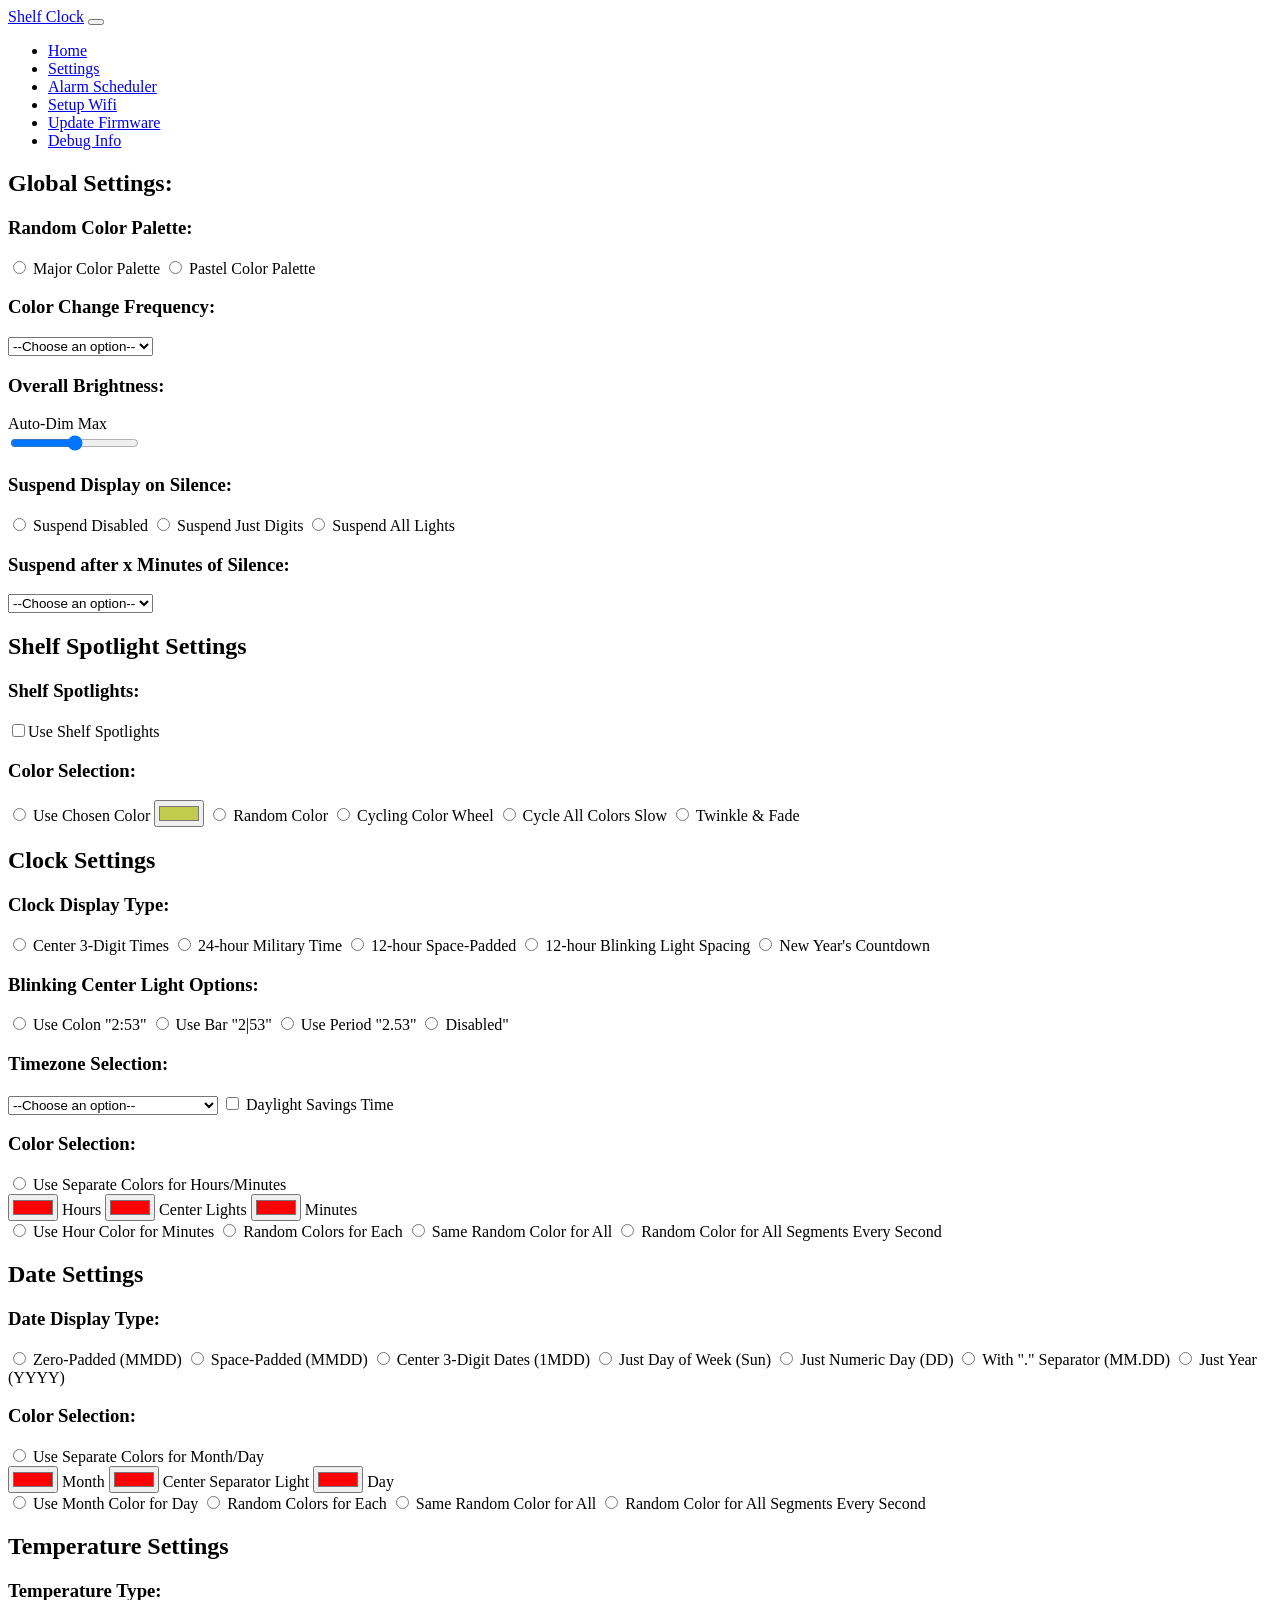
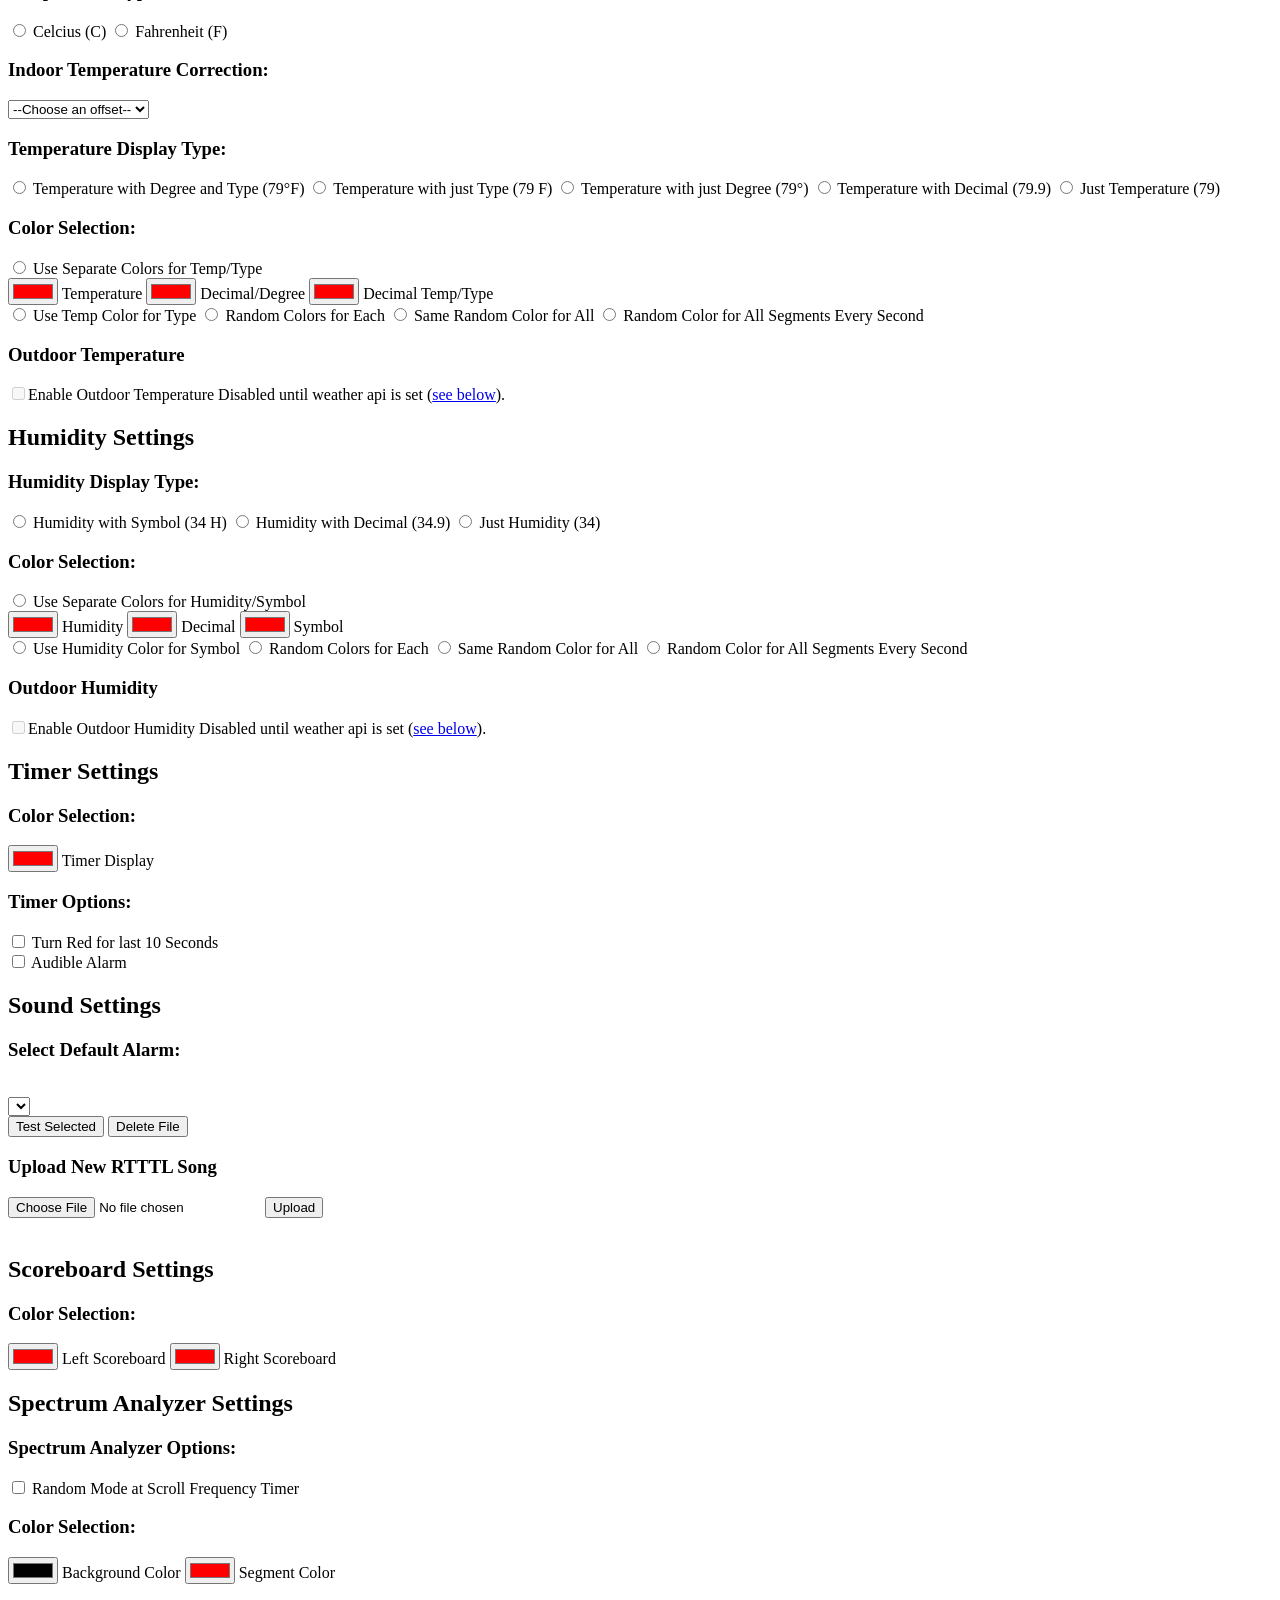
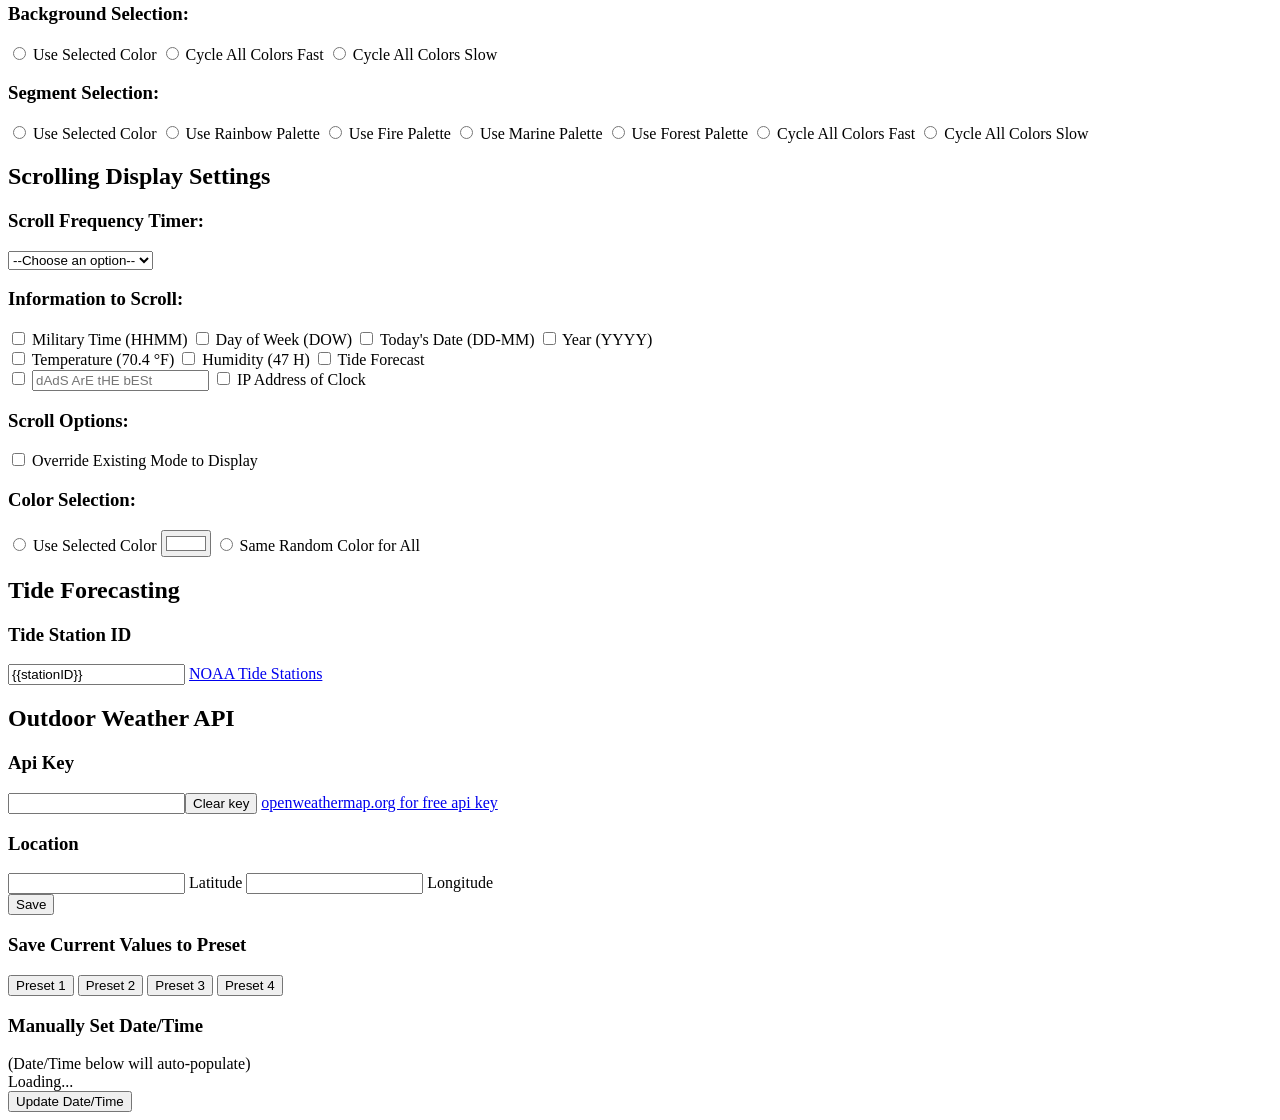
==== commit 031b9267: "Implement Home Assistant Integration and MQTT Functionality - Added ha_integration.cpp to manage Hom" ====
--- a/data/settings.html
+++ b/data/settings.html
@@ -1,1778 +1,130 @@
 <!doctype html>
 <html lang="en">
-
 <head>
-    <meta charset="utf-8">
-    <meta name="viewport" content="width=device-width, initial-scale=1, shrink-to-fit=no">
-    <script type="text/javascript" src="js/jquery-3.5.1.min.js"></script>
-    <script type="text/javascript" src="js/bootstrap.min.js"></script>
-    <script type="text/javascript" src="js/moment-with-locales.js"></script>
-    <link rel="stylesheet" href="css/bootstrap.min.css">
-<script type="text/javascript">	
-function loadMQTTSettings() {
-      var xhttp = new XMLHttpRequest();
-      xhttp.onreadystatechange = function() {
-        if (this.readyState == 4 && this.status == 200) {
-          var p = this.responseText.split(";");
-          document.getElementById("mqttServer").value   = p[0];
-          document.getElementById("mqttPort").value     = p[1];
-          document.getElementById("mqttUser").value     = p[2];
-          document.getElementById("mqttPassword").value = p[3];
-        }
-      };
-      xhttp.open("GET", "/getMQTTSettings", true);
-      xhttp.send();
-    }
-
-    function saveMQTTSettings() {
-      var params = "mqttServer=" + encodeURIComponent(document.getElementById("mqttServer").value) +
-                   "&mqttPort="   + encodeURIComponent(document.getElementById("mqttPort").value) +
-                   "&mqttUser="   + encodeURIComponent(document.getElementById("mqttUser").value) +
-                   "&mqttPassword=" + encodeURIComponent(document.getElementById("mqttPassword").value);
-      var xhttp = new XMLHttpRequest();
-      xhttp.open("POST", "/setMQTTSettings", true);
-      xhttp.setRequestHeader("Content-type", "application/x-www-form-urlencoded");
-      xhttp.send(params);
-    }
-
-    function testMQTTConnection() {
-      var xhttp = new XMLHttpRequest();
-      xhttp.onreadystatechange = function() {
-        if (this.readyState == 4 && this.status == 200) {
-          var res = JSON.parse(this.responseText);
-          document.getElementById("mqttTestResult").innerText = res.connected ? "Connected" : "Not connected";
-        }
-      };
-      xhttp.open("GET", "/testMQTT", true);
-      xhttp.send();
-    }
-
-    document.addEventListener("DOMContentLoaded", function() {
-      // bestehende Initialisierungen …
-      loadMQTTSettings();
-    });
-function getpastelColors() {
-  var xhttp = new XMLHttpRequest();
-  xhttp.onreadystatechange = function() {
-    if (this.readyState == 4 && this.status == 200) {
-     if (this.responseText == 0) {document.getElementById("colorPalette1").checked = true;}
-     if (this.responseText == 1) {document.getElementById("colorPalette2").checked = true;}
-    }
-  };
-  xhttp.open("GET", "getpastelColors", true);
-  xhttp.send();
-}
-
-
-function getrangeBrightness() {
-  var xhttp = new XMLHttpRequest();
-  xhttp.onreadystatechange = function() {
-    if (this.readyState == 4 && this.status == 200) {
-     document.getElementById("rangeBrightness").value = this.responseText;
-    }
-  };
-  xhttp.open("GET", "getrangeBrightness", true);
-  xhttp.send();
-}
-
-function getsuspendType() {
-  var xhttp = new XMLHttpRequest();
-  xhttp.onreadystatechange = function() {
-    if (this.readyState == 4 && this.status == 200) {
-     if (this.responseText == 0) {document.getElementById("suspendOff").checked = true;}
-     if (this.responseText == 1) {document.getElementById("digitOff").checked = true;}
-     if (this.responseText == 2) {document.getElementById("shelfOff").checked = true;}
-    }
-  };
-  xhttp.open("GET", "getsuspendType", true);
-  xhttp.send();
-}
-
-function getsuspendFrequency() {
-  var xhttp = new XMLHttpRequest();
-  xhttp.onreadystatechange = function() {
-    if (this.readyState == 4 && this.status == 200) {
-	 if (this.responseText == 0) {document.getElementById("suspendFrequency").selectedIndex = 0;}
-     if (this.responseText == 1) {document.getElementById("suspendFrequency").selectedIndex = 1;}
-     if (this.responseText == 5) {document.getElementById("suspendFrequency").selectedIndex = 2;}
-     if (this.responseText == 10) {document.getElementById("suspendFrequency").selectedIndex = 3;}
-     if (this.responseText == 15) {document.getElementById("suspendFrequency").selectedIndex = 4;}
-     if (this.responseText == 30) {document.getElementById("suspendFrequency").selectedIndex = 5;}
-     if (this.responseText == 45) {document.getElementById("suspendFrequency").selectedIndex = 6;}
-     if (this.responseText == 60) {document.getElementById("suspendFrequency").selectedIndex = 7;}
-    }
-  };
-  xhttp.open("GET", "getsuspendFrequency", true);
-  xhttp.send();
-}
-
-
-function getuseSpotlights() {
-  var xhttp = new XMLHttpRequest();
-  xhttp.onreadystatechange = function() {
-    if (this.readyState == 4 && this.status == 200) {
-     if (this.responseText == 0) {document.getElementById("useSpotlights").checked = false;}
-     if (this.responseText == 1) {document.getElementById("useSpotlights").checked = true;}
-    }
-  };
-  xhttp.open("GET", "getuseSpotlights", true);
-  xhttp.send();
-}
-
-
-function getClockDisplayType() {
-  var xhttp = new XMLHttpRequest();
-  xhttp.onreadystatechange = function() {
-    if (this.readyState == 4 && this.status == 200) {
-     if (this.responseText == 0) {document.getElementById("centerTime").checked = true;}
-     if (this.responseText == 1) {document.getElementById("militaryTime").checked = true;}
-     if (this.responseText == 2) {document.getElementById("padZero").checked = true;}
-     if (this.responseText == 3) {document.getElementById("blinkingColon").checked = true;}
-     if (this.responseText == 4) {document.getElementById("newYearsMode").checked = true;}
-    }
-  };
-  xhttp.open("GET", "getClockDisplayType", true);
-  xhttp.send();
-}
-
-				
-function gettemperatureSymbol() {
-  var xhttp = new XMLHttpRequest();
-  xhttp.onreadystatechange = function() {
-    if (this.readyState == 4 && this.status == 200) {
-     if (this.responseText == 36) {document.getElementById("tempTypeC").checked = true;}
-     if (this.responseText == 39) {document.getElementById("tempTypeF").checked = true;}
-    }
-  };
-  xhttp.open("GET", "gettemperatureSymbol", true);
-  xhttp.send();
-}
-
-function getClockColorSettings() {
-  var xhttp = new XMLHttpRequest();
-  xhttp.onreadystatechange = function() {
-    if (this.readyState == 4 && this.status == 200) {
-     if (this.responseText == 0) {document.getElementById("clockColorSettings1").checked = true;}
-     if (this.responseText == 1) {document.getElementById("clockColorSettings2").checked = true;}
-     if (this.responseText == 2) {document.getElementById("clockColorSettings3").checked = true;}
-     if (this.responseText == 3) {document.getElementById("clockColorSettings4").checked = true;}
-     if (this.responseText == 4) {document.getElementById("clockColorSettings5").checked = true;}
-    }
-  };
-  xhttp.open("GET", "getClockColorSettings", true);
-  xhttp.send();
-}
-
-function getDateColorSettings() {
-  var xhttp = new XMLHttpRequest();
-  xhttp.onreadystatechange = function() {
-    if (this.readyState == 4 && this.status == 200) {
-     if (this.responseText == 0) {document.getElementById("dateColorSettings1").checked = true;}
-     if (this.responseText == 1) {document.getElementById("dateColorSettings2").checked = true;}
-     if (this.responseText == 2) {document.getElementById("dateColorSettings3").checked = true;}
-     if (this.responseText == 3) {document.getElementById("dateColorSettings4").checked = true;}
-     if (this.responseText == 4) {document.getElementById("dateColorSettings5").checked = true;}
-    }
-  };
-  xhttp.open("GET", "getDateColorSettings", true);
-  xhttp.send();
-}
-
-function gettempColorSettings() {
-  var xhttp = new XMLHttpRequest();
-  xhttp.onreadystatechange = function() {
-    if (this.readyState == 4 && this.status == 200) {
-     if (this.responseText == 0) {document.getElementById("tempColorSettings1").checked = true;}
-     if (this.responseText == 1) {document.getElementById("tempColorSettings2").checked = true;}
-     if (this.responseText == 2) {document.getElementById("tempColorSettings3").checked = true;}
-     if (this.responseText == 3) {document.getElementById("tempColorSettings4").checked = true;}
-     if (this.responseText == 4) {document.getElementById("tempColorSettings5").checked = true;}
-    }
-  };
-  xhttp.open("GET", "gettempColorSettings", true);
-  xhttp.send();
-}
-
-function gethumiColorSettings() {
-  var xhttp = new XMLHttpRequest();
-  xhttp.onreadystatechange = function() {
-    if (this.readyState == 4 && this.status == 200) {
-     if (this.responseText == 0) {document.getElementById("humiColorSettings1").checked = true;}
-     if (this.responseText == 1) {document.getElementById("humiColorSettings2").checked = true;}
-     if (this.responseText == 2) {document.getElementById("humiColorSettings3").checked = true;}
-     if (this.responseText == 3) {document.getElementById("humiColorSettings4").checked = true;}
-     if (this.responseText == 4) {document.getElementById("humiColorSettings5").checked = true;}
-    }
-  };
-  xhttp.open("GET", "gethumiColorSettings", true);
-  xhttp.send();
-}
-
-function gettempDisplayType() {
-  var xhttp = new XMLHttpRequest();
-  xhttp.onreadystatechange = function() {
-    if (this.readyState == 4 && this.status == 200) {
-     if (this.responseText == 0) {document.getElementById("tempDegreeType").checked = true;}
-     if (this.responseText == 1) {document.getElementById("tempTypes").checked = true;}
-     if (this.responseText == 2) {document.getElementById("tempDegree").checked = true;}
-     if (this.responseText == 3) {document.getElementById("tempDecimal").checked = true;}
-     if (this.responseText == 4) {document.getElementById("tempJust").checked = true;}
-    }
-  };
-  xhttp.open("GET", "gettempDisplayType", true);
-  xhttp.send();
-}
-
-function gethumiDisplayType() {
-  var xhttp = new XMLHttpRequest();
-  xhttp.onreadystatechange = function() {
-    if (this.readyState == 4 && this.status == 200) {
-     if (this.responseText == 0) {document.getElementById("humiSymbol").checked = true;}
-     if (this.responseText == 1) {document.getElementById("humiDecimal").checked = true;}
-     if (this.responseText == 2) {document.getElementById("humiJust").checked = true;}
-    }
-  };
-  xhttp.open("GET", "gethumiDisplayType", true);
-  xhttp.send();
-}
-
-
-function gettemperatureCorrection() {
-  var xhttp = new XMLHttpRequest();
-  xhttp.onreadystatechange = function() {
-    if (this.readyState == 4 && this.status == 200) {
-	 if (this.responseText == 5) {document.getElementById("correctionSelect").selectedIndex = 1;}
-     if (this.responseText == 4) {document.getElementById("correctionSelect").selectedIndex = 2;}
-     if (this.responseText == 3) {document.getElementById("correctionSelect").selectedIndex = 3;}
-     if (this.responseText == 2) {document.getElementById("correctionSelect").selectedIndex = 4;}
-     if (this.responseText == 1) {document.getElementById("correctionSelect").selectedIndex = 5;}
-     if (this.responseText == 0) {document.getElementById("correctionSelect").selectedIndex = 6;}
-	 if (this.responseText == -1) {document.getElementById("correctionSelect").selectedIndex = 7;}
-     if (this.responseText == -2) {document.getElementById("correctionSelect").selectedIndex = 8;}
-     if (this.responseText == -3) {document.getElementById("correctionSelect").selectedIndex = 9;}
-     if (this.responseText == -4) {document.getElementById("correctionSelect").selectedIndex = 10;}
-     if (this.responseText == -5) {document.getElementById("correctionSelect").selectedIndex = 11;}
-    }
-  };
-  xhttp.open("GET", "gettemperatureCorrection", true);
-  xhttp.send();
-}
-
-function getColorChangeFrequency() {
-  var xhttp = new XMLHttpRequest();
-  xhttp.onreadystatechange = function() {
-    if (this.readyState == 4 && this.status == 200) {
-	 if (this.responseText == 0) {document.getElementById("colorChangeFrequency").selectedIndex = 1;}
-     if (this.responseText == 1) {document.getElementById("colorChangeFrequency").selectedIndex = 2;}
-     if (this.responseText == 2) {document.getElementById("colorChangeFrequency").selectedIndex = 3;}
-     if (this.responseText == 3) {document.getElementById("colorChangeFrequency").selectedIndex = 4;}
-     if (this.responseText == 4) {document.getElementById("colorChangeFrequency").selectedIndex = 5;}
-     if (this.responseText == 5) {document.getElementById("colorChangeFrequency").selectedIndex = 6;}
-    }
-  };
-  xhttp.open("GET", "getColorChangeFrequency", true);
-  xhttp.send();
-}
-
-function getDateDisplayType() {
-  var xhttp = new XMLHttpRequest();
-  xhttp.onreadystatechange = function() {
-    if (this.readyState == 4 && this.status == 200) {
-     if (this.responseText == 0) {document.getElementById("militaryDate").checked = true;}
-     if (this.responseText == 1) {document.getElementById("datePadSpace").checked = true;}
-     if (this.responseText == 2) {document.getElementById("centerDate").checked = true;}
-     if (this.responseText == 3) {document.getElementById("dayofWeek").checked = true;}
-     if (this.responseText == 4) {document.getElementById("centerDay").checked = true;}
-     if (this.responseText == 5) {document.getElementById("dateSeparator").checked = true;}
-     if (this.responseText == 6) {document.getElementById("fourYear").checked = true;}
-    }
-  };
-  xhttp.open("GET", "getDateDisplayType", true);
-  xhttp.send();
-}
-
-function getcolonType() {
-  var xhttp = new XMLHttpRequest();
-  xhttp.onreadystatechange = function() {
-    if (this.readyState == 4 && this.status == 200) {
-     if (this.responseText == 0) {document.getElementById("colonType1").checked = true;}
-     if (this.responseText == 1) {document.getElementById("colonType2").checked = true;}
-     if (this.responseText == 2) {document.getElementById("colonType3").checked = true;}
-    }
-  };
-  xhttp.open("GET", "getcolonType", true);
-  xhttp.send();
-}
-
-function getgmtOffset_sec() {
-  var xhttp = new XMLHttpRequest();
-  xhttp.onreadystatechange = function() {
-    if (this.readyState == 4 && this.status == 200) {
-	 if (this.responseText == -43200) {document.getElementById("timezoneSelect").selectedIndex = 1;}
-	 if (this.responseText == -39600) {document.getElementById("timezoneSelect").selectedIndex = 2;}
-	 if (this.responseText == -36000) {document.getElementById("timezoneSelect").selectedIndex = 3;}
-	 if (this.responseText == -34200) {document.getElementById("timezoneSelect").selectedIndex = 4;}
-	 if (this.responseText == -32400) {document.getElementById("timezoneSelect").selectedIndex = 5;}
-	 if (this.responseText == -28800) {document.getElementById("timezoneSelect").selectedIndex = 6;}
-	 if (this.responseText == -25200) {document.getElementById("timezoneSelect").selectedIndex = 7;}
-	 if (this.responseText == -21600) {document.getElementById("timezoneSelect").selectedIndex = 8;}
-	 if (this.responseText == -18000) {document.getElementById("timezoneSelect").selectedIndex = 9;}
-	 if (this.responseText == -16200) {document.getElementById("timezoneSelect").selectedIndex = 10;}
-	 if (this.responseText == -14400) {document.getElementById("timezoneSelect").selectedIndex = 11;}
-	 if (this.responseText == -12600) {document.getElementById("timezoneSelect").selectedIndex = 12;}
-	 if (this.responseText == -10800) {document.getElementById("timezoneSelect").selectedIndex = 13;}
-	 if (this.responseText == -7200) {document.getElementById("timezoneSelect").selectedIndex = 14;}
-	 if (this.responseText == -3600) {document.getElementById("timezoneSelect").selectedIndex = 15;}
-	 if (this.responseText == 0) {document.getElementById("timezoneSelect").selectedIndex = 16;}
-	 if (this.responseText == 3600) {document.getElementById("timezoneSelect").selectedIndex = 17;}
-	 if (this.responseText == 7200) {document.getElementById("timezoneSelect").selectedIndex = 18;}
-	 if (this.responseText == 10800) {document.getElementById("timezoneSelect").selectedIndex = 19;}
-	 if (this.responseText == 12600) {document.getElementById("timezoneSelect").selectedIndex = 20;}
-	 if (this.responseText == 14400) {document.getElementById("timezoneSelect").selectedIndex = 21;}
-	 if (this.responseText == 16200) {document.getElementById("timezoneSelect").selectedIndex = 22;}
-	 if (this.responseText == 18000) {document.getElementById("timezoneSelect").selectedIndex = 23;}
-	 if (this.responseText == 19800) {document.getElementById("timezoneSelect").selectedIndex = 24;}
-	 if (this.responseText == 20700) {document.getElementById("timezoneSelect").selectedIndex = 25;}
-	 if (this.responseText == 21600) {document.getElementById("timezoneSelect").selectedIndex = 26;}
-	 if (this.responseText == 23400) {document.getElementById("timezoneSelect").selectedIndex = 27;}
-	 if (this.responseText == 25200) {document.getElementById("timezoneSelect").selectedIndex = 28;}
-	 if (this.responseText == 28800) {document.getElementById("timezoneSelect").selectedIndex = 29;}
-	 if (this.responseText == 31500) {document.getElementById("timezoneSelect").selectedIndex = 30;}
-	 if (this.responseText == 32400) {document.getElementById("timezoneSelect").selectedIndex = 31;}
-	 if (this.responseText == 34200) {document.getElementById("timezoneSelect").selectedIndex = 32;}
-	 if (this.responseText == 36000) {document.getElementById("timezoneSelect").selectedIndex = 33;}
-	 if (this.responseText == 37800) {document.getElementById("timezoneSelect").selectedIndex = 34;}
-	 if (this.responseText == 39600) {document.getElementById("timezoneSelect").selectedIndex = 35;}
-	 if (this.responseText == 41400) {document.getElementById("timezoneSelect").selectedIndex = 36;}
-	 if (this.responseText == 43200) {document.getElementById("timezoneSelect").selectedIndex = 37;}
-	 if (this.responseText == 45900) {document.getElementById("timezoneSelect").selectedIndex = 38;}
-	 if (this.responseText == 46800) {document.getElementById("timezoneSelect").selectedIndex = 39;}
-	 if (this.responseText == 50400) {document.getElementById("timezoneSelect").selectedIndex = 40;}
-    }
-  };
-  xhttp.open("GET", "getgmtOffset_sec", true);
-  xhttp.send();
-}
-
-function getDSTime() {
-  var xhttp = new XMLHttpRequest();
-  xhttp.onreadystatechange = function() {
-    if (this.readyState == 4 && this.status == 200) {
-     if (this.responseText == 0) {document.getElementById("DSTime").checked = false;}
-     if (this.responseText == 1) {document.getElementById("DSTime").checked = true;}
-    }
-  };
-  xhttp.open("GET", "getDSTime", true);
-  xhttp.send();
-}
-
-function getcolorHour() {
-  var xhttp = new XMLHttpRequest();
-  xhttp.onreadystatechange = function() {
-    if (this.readyState == 4 && this.status == 200) {
-     document.getElementById("colorHour").value = this.responseText;
-    }
-  };
-  xhttp.open("GET", "getcolorHour", true);
-  xhttp.send();
-}
-
-function getcolorMins() {
-  var xhttp = new XMLHttpRequest();
-  xhttp.onreadystatechange = function() {
-    if (this.readyState == 4 && this.status == 200) {
-     document.getElementById("colorMins").value = this.responseText;
-    }
-  };
-  xhttp.open("GET", "getcolorMins", true);
-  xhttp.send();
-}
-
-function getcolorColon() {
-  var xhttp = new XMLHttpRequest();
-  xhttp.onreadystatechange = function() {
-    if (this.readyState == 4 && this.status == 200) {
-     document.getElementById("colorColon").value = this.responseText;
-    }
-  };
-  xhttp.open("GET", "getcolorColon", true);
-  xhttp.send();
-}
-
-
-function getdayColor() {
-  var xhttp = new XMLHttpRequest();
-  xhttp.onreadystatechange = function() {
-    if (this.readyState == 4 && this.status == 200) {
-     document.getElementById("dayColor").value = this.responseText;
-    }
-  };
-  xhttp.open("GET", "getdayColor", true);
-  xhttp.send();
-}
-
-function getmonthColor() {
-  var xhttp = new XMLHttpRequest();
-  xhttp.onreadystatechange = function() {
-    if (this.readyState == 4 && this.status == 200) {
-     document.getElementById("monthColor").value = this.responseText;
-    }
-  };
-  xhttp.open("GET", "getmonthColor", true);
-  xhttp.send();
-}
-
-function getseparatorColor() {
-  var xhttp = new XMLHttpRequest();
-  xhttp.onreadystatechange = function() {
-    if (this.readyState == 4 && this.status == 200) {
-     document.getElementById("separatorColor").value = this.responseText;
-    }
-  };
-  xhttp.open("GET", "getseparatorColor", true);
-  xhttp.send();
-}
-
-
-function gettempColor() {
-  var xhttp = new XMLHttpRequest();
-  xhttp.onreadystatechange = function() {
-    if (this.readyState == 4 && this.status == 200) {
-     document.getElementById("tempColor").value = this.responseText;
-    }
-  };
-  xhttp.open("GET", "gettempColor", true);
-  xhttp.send();
-}
-
-function gettypeColor() {
-  var xhttp = new XMLHttpRequest();
-  xhttp.onreadystatechange = function() {
-    if (this.readyState == 4 && this.status == 200) {
-     document.getElementById("typeColor").value = this.responseText;
-    }
-  };
-  xhttp.open("GET", "gettypeColor", true);
-  xhttp.send();
-}
-
-function getdegreeColor() {
-  var xhttp = new XMLHttpRequest();
-  xhttp.onreadystatechange = function() {
-    if (this.readyState == 4 && this.status == 200) {
-     document.getElementById("degreeColor").value = this.responseText;
-    }
-  };
-  xhttp.open("GET", "getdegreeColor", true);
-  xhttp.send();
-}
-
-
-
-function gethumiColor() {
-  var xhttp = new XMLHttpRequest();
-  xhttp.onreadystatechange = function() {
-    if (this.readyState == 4 && this.status == 200) {
-     document.getElementById("humiColor").value = this.responseText;
-    }
-  };
-  xhttp.open("GET", "gethumiColor", true);
-  xhttp.send();
-}
-
-function getsymbolColor() {
-  var xhttp = new XMLHttpRequest();
-  xhttp.onreadystatechange = function() {
-    if (this.readyState == 4 && this.status == 200) {
-     document.getElementById("symbolColor").value = this.responseText;
-    }
-  };
-  xhttp.open("GET", "getsymbolColor", true);
-  xhttp.send();
-}
-
-function gethumiDecimalColor() {
-  var xhttp = new XMLHttpRequest();
-  xhttp.onreadystatechange = function() {
-    if (this.readyState == 4 && this.status == 200) {
-     document.getElementById("humiDecimalColor").value = this.responseText;
-    }
-  };
-  xhttp.open("GET", "gethumiDecimalColor", true);
-  xhttp.send();
-}
-
-
-function getalarmCD() {
-  var xhttp = new XMLHttpRequest();
-  xhttp.onreadystatechange = function() {
-    if (this.readyState == 4 && this.status == 200) {
-     if (this.responseText == 0) {document.getElementById("alarmCD").checked = false;}
-     if (this.responseText == 1) {document.getElementById("alarmCD").checked = true;}
-    }
-  };
-  xhttp.open("GET", "getalarmCD", true);
-  xhttp.send();
-}
-
-function getcolorchangeCD() {
-  var xhttp = new XMLHttpRequest();
-  xhttp.onreadystatechange = function() {
-    if (this.readyState == 4 && this.status == 200) {
-     if (this.responseText == 0) {document.getElementById("colorchangeCD").checked = false;}
-     if (this.responseText == 1) {document.getElementById("colorchangeCD").checked = true;}
-    }
-  };
-  xhttp.open("GET", "getcolorchangeCD", true);
-  xhttp.send();
-}
-
-function getcolorCD() {
-  var xhttp = new XMLHttpRequest();
-  xhttp.onreadystatechange = function() {
-    if (this.readyState == 4 && this.status == 200) {
-     document.getElementById("colorCD").value = this.responseText;
-    }
-  };
-  xhttp.open("GET", "getcolorCD", true);
-  xhttp.send();
-}
-
-function getscoreboardColorLeft() {
-  var xhttp = new XMLHttpRequest();
-  xhttp.onreadystatechange = function() {
-    if (this.readyState == 4 && this.status == 200) {
-     document.getElementById("newscoreboardColorLeft").value = this.responseText;
-    }
-  };
-  xhttp.open("GET", "getscoreboardColorLeft", true);
-  xhttp.send();
-}
-
-function getscoreboardColorRight() {
-  var xhttp = new XMLHttpRequest();
-  xhttp.onreadystatechange = function() {
-    if (this.readyState == 4 && this.status == 200) {
-     document.getElementById("newscoreboardColorRight").value = this.responseText;
-    }
-  };
-  xhttp.open("GET", "getscoreboardColorRight", true);
-  xhttp.send();
-}
-
-function getrandomSpectrumMode() {
-  var xhttp = new XMLHttpRequest();
-  xhttp.onreadystatechange = function() {
-    if (this.readyState == 4 && this.status == 200) {
-     if (this.responseText == 0) {document.getElementById("randomSpectrumMode").checked = false;}
-     if (this.responseText == 1) {document.getElementById("randomSpectrumMode").checked = true;}
-    }
-  };
-  xhttp.open("GET", "getrandomSpectrumMode", true);
-  xhttp.send();
-}
-
-function getspectrumBackground() {
-  var xhttp = new XMLHttpRequest();
-  xhttp.onreadystatechange = function() {
-    if (this.readyState == 4 && this.status == 200) {
-     document.getElementById("spectrumBackground").value = this.responseText;
-    }
-  };
-  xhttp.open("GET", "getspectrumBackground", true);
-  xhttp.send();
-}
-
-function getspectrumColor() {
-  var xhttp = new XMLHttpRequest();
-  xhttp.onreadystatechange = function() {
-    if (this.readyState == 4 && this.status == 200) {
-     document.getElementById("spectrumColor").value = this.responseText;
-    }
-  };
-  xhttp.open("GET", "getspectrumColor", true);
-  xhttp.send();
-}
-function getspectrumBackgroundSettings() {
-  var xhttp = new XMLHttpRequest();
-  xhttp.onreadystatechange = function() {
-    if (this.readyState == 4 && this.status == 200) {
-     if (this.responseText == 0) {document.getElementById("spectrumBackgroundSettings1").checked = true;}
-     if (this.responseText == 1) {document.getElementById("spectrumBackgroundSettings2").checked = true;}
-     if (this.responseText == 2) {document.getElementById("spectrumBackgroundSettings3").checked = true;}
-    }
-  };
-  xhttp.open("GET", "getspectrumBackgroundSettings", true);
-  xhttp.send();
-}
-
-function getspectrumColorSettings() {
-  var xhttp = new XMLHttpRequest();
-  xhttp.onreadystatechange = function() {
-    if (this.readyState == 4 && this.status == 200) {
-     if (this.responseText == 0) {document.getElementById("spectrumColorSettings1").checked = true;}
-     if (this.responseText == 1) {document.getElementById("spectrumColorSettings2").checked = true;}
-     if (this.responseText == 2) {document.getElementById("spectrumColorSettings3").checked = true;}
-     if (this.responseText == 3) {document.getElementById("spectrumColorSettings4").checked = true;}
-     if (this.responseText == 4) {document.getElementById("spectrumColorSettings5").checked = true;}
-     if (this.responseText == 5) {document.getElementById("spectrumColorSettings6").checked = true;}
-     if (this.responseText == 6) {document.getElementById("spectrumColorSettings7").checked = true;}
-    }
-  };
-  xhttp.open("GET", "getspectrumColorSettings", true);
-  xhttp.send();
-}
-
-function getspotlightsColor() {
-  var xhttp = new XMLHttpRequest();
-  xhttp.onreadystatechange = function() {
-    if (this.readyState == 4 && this.status == 200) {
-     document.getElementById("spotlightsColor").value = this.responseText;
-    }
-  };
-  xhttp.open("GET", "getspotlightsColor", true);
-  xhttp.send();
-}
-function getspotlightsColorSettings() {
-  var xhttp = new XMLHttpRequest();
-  xhttp.onreadystatechange = function() {
-    if (this.readyState == 4 && this.status == 200) {
-     if (this.responseText == 0) {document.getElementById("spotlightsColorSettings1").checked = true;}
-     if (this.responseText == 1) {document.getElementById("spotlightsColorSettings2").checked = true;}
-     if (this.responseText == 2) {document.getElementById("spotlightsColorSettings3").checked = true;}
-     if (this.responseText == 3) {document.getElementById("spotlightsColorSettings4").checked = true;}
-    }
-  };
-  xhttp.open("GET", "getspotlightsColorSettings", true);
-  xhttp.send();
-}
-
-
-function getscrollFrequency() {
-  var xhttp = new XMLHttpRequest();
-  xhttp.onreadystatechange = function() {
-    if (this.readyState == 4 && this.status == 200) {
-     if (this.responseText == 1) {document.getElementById("scrollFrequency").selectedIndex = 1;}
-     if (this.responseText == 2) {document.getElementById("scrollFrequency").selectedIndex = 2;}
-     if (this.responseText == 3) {document.getElementById("scrollFrequency").selectedIndex = 3;}
-     if (this.responseText == 4) {document.getElementById("scrollFrequency").selectedIndex = 4;}
-     if (this.responseText == 5) {document.getElementById("scrollFrequency").selectedIndex = 5;}
-     if (this.responseText == 6) {document.getElementById("scrollFrequency").selectedIndex = 6;}
-    }
-  };
-  xhttp.open("GET", "getscrollFrequency", true);
-  xhttp.send();
-}
-
-
-
-function getscrollOptions1() {
-  var xhttp = new XMLHttpRequest();
-  xhttp.onreadystatechange = function() {
-    if (this.readyState == 4 && this.status == 200) {
-     if (this.responseText == 0) {document.getElementById("scrollOptions1").checked = false;}
-     if (this.responseText == 1) {document.getElementById("scrollOptions1").checked = true;}
-    }
-  };
-  xhttp.open("GET", "getscrollOptions1", true);
-  xhttp.send();
-}
-function getscrollOptions2() {
-  var xhttp = new XMLHttpRequest();
-  xhttp.onreadystatechange = function() {
-    if (this.readyState == 4 && this.status == 200) {
-     if (this.responseText == 0) {document.getElementById("scrollOptions2").checked = false;}
-     if (this.responseText == 1) {document.getElementById("scrollOptions2").checked = true;}
-    }
-  };
-  xhttp.open("GET", "getscrollOptions2", true);
-  xhttp.send();
-}
-function getscrollOptions3() {
-  var xhttp = new XMLHttpRequest();
-  xhttp.onreadystatechange = function() {
-    if (this.readyState == 4 && this.status == 200) {
-     if (this.responseText == 0) {document.getElementById("scrollOptions3").checked = false;}
-     if (this.responseText == 1) {document.getElementById("scrollOptions3").checked = true;}
-    }
-  };
-  xhttp.open("GET", "getscrollOptions3", true);
-  xhttp.send();
-}
-function getscrollOptions4() {
-  var xhttp = new XMLHttpRequest();
-  xhttp.onreadystatechange = function() {
-    if (this.readyState == 4 && this.status == 200) {
-     if (this.responseText == 0) {document.getElementById("scrollOptions4").checked = false;}
-     if (this.responseText == 1) {document.getElementById("scrollOptions4").checked = true;}
-    }
-  };
-  xhttp.open("GET", "getscrollOptions4", true);
-  xhttp.send();
-}
-function getscrollOptions5() {
-  var xhttp = new XMLHttpRequest();
-  xhttp.onreadystatechange = function() {
-    if (this.readyState == 4 && this.status == 200) {
-     if (this.responseText == 0) {document.getElementById("scrollOptions5").checked = false;}
-     if (this.responseText == 1) {document.getElementById("scrollOptions5").checked = true;}
-    }
-  };
-  xhttp.open("GET", "getscrollOptions5", true);
-  xhttp.send();
-}
-function getscrollOptions6() {
-  var xhttp = new XMLHttpRequest();
-  xhttp.onreadystatechange = function() {
-    if (this.readyState == 4 && this.status == 200) {
-     if (this.responseText == 0) {document.getElementById("scrollOptions6").checked = false;}
-     if (this.responseText == 1) {document.getElementById("scrollOptions6").checked = true;}
-    }
-  };
-  xhttp.open("GET", "getscrollOptions6", true);
-  xhttp.send();
-}
-function getscrollOptions7() {
-  var xhttp = new XMLHttpRequest();
-  xhttp.onreadystatechange = function() {
-    if (this.readyState == 4 && this.status == 200) {
-     if (this.responseText == 0) {document.getElementById("scrollOptions7").checked = false;}
-     if (this.responseText == 1) {document.getElementById("scrollOptions7").checked = true;}
-    }
-  };
-  xhttp.open("GET", "getscrollOptions7", true);
-  xhttp.send();
-}
-function getscrollOptions8() {
-  var xhttp = new XMLHttpRequest();
-  xhttp.onreadystatechange = function() {
-    if (this.readyState == 4 && this.status == 200) {
-     if (this.responseText == 0) {document.getElementById("scrollOptions8").checked = false;}
-     if (this.responseText == 1) {document.getElementById("scrollOptions8").checked = true;}
-    }
-  };
-  xhttp.open("GET", "getscrollOptions8", true);
-  xhttp.send();
-}
-
-//  text box options go here
-function getscrollText() {
-  var xhttp = new XMLHttpRequest();
-  xhttp.onreadystatechange = function() {
-    if (this.readyState == 4 && this.status == 200) {
-	 document.getElementById("scrollText").value = this.responseText;
-    }
-  };
-  xhttp.open("GET", "getscrollText", true);
-  xhttp.send();
-}
-
-
-
-function getscrollOverride() {
-  var xhttp = new XMLHttpRequest();
-  xhttp.onreadystatechange = function() {
-    if (this.readyState == 4 && this.status == 200) {
-     if (this.responseText == 0) {document.getElementById("scrollOverride").checked = false;}
-     if (this.responseText == 1) {document.getElementById("scrollOverride").checked = true;}
-    }
-  };
-  xhttp.open("GET", "getscrollOverride", true);
-  xhttp.send();
-}
-
-function getscrollColor() {
-  var xhttp = new XMLHttpRequest();
-  xhttp.onreadystatechange = function() {
-    if (this.readyState == 4 && this.status == 200) {
-     document.getElementById("scrollColor").value = this.responseText;
-    }
-  };
-  xhttp.open("GET", "getscrollColor", true);
-  xhttp.send();
-}
-
-
-
-function getscrollColorSettings() {
-  var xhttp = new XMLHttpRequest();
-  xhttp.onreadystatechange = function() {
-    if (this.readyState == 4 && this.status == 200) {
-     if (this.responseText == 0) {document.getElementById("scrollColorSettings1").checked = true;}
-     if (this.responseText == 1) {document.getElementById("scrollColorSettings2").checked = true;}
-    }
-  };
-  xhttp.open("GET", "getscrollColorSettings", true);
-  xhttp.send();
-}
-
-
-
-
-window.addEventListener("load", myInit, true); function myInit(){
-	getpastelColors()
-
-	getuseSpotlights()
-	getrangeBrightness()
-
-
-	getsuspendType()
-	getsuspendFrequency()  
-
-	gettemperatureSymbol()
-	getClockColorSettings()
-	getDateColorSettings()
-	gettempColorSettings()
-	gethumiColorSettings()
-	gettempDisplayType()
-	gethumiDisplayType()
-	gettemperatureCorrection()
-	getcolonType()
-	getColorChangeFrequency()
-	getgmtOffset_sec()
-	getDSTime()
-	getClockDisplayType()
-	getDateDisplayType()
-
-	getcolorHour()
-	getcolorMins()
-	getcolorColon()
-
-	getdayColor()   
-	getmonthColor()   
-	getseparatorColor()   
-
-	gettempColor()
-	gettypeColor()
-	getdegreeColor()
-	gethumiColor()
-	getsymbolColor()
-	gethumiDecimalColor()
-	getcolorCD()
-	getalarmCD()
-	getcolorchangeCD()
-	getscoreboardColorLeft()
-	getscoreboardColorRight()
-
-	getrandomSpectrumMode()
-	getspectrumColor()
-	getspectrumBackground()
-	getspectrumColorSettings()
-	getspectrumBackgroundSettings()
-
-	getspotlightsColor()
-	getspotlightsColorSettings()
-
-	getscrollFrequency()
-	getscrollOptions1()
-	getscrollOptions2()
-	getscrollOptions3()
-	getscrollOptions4()
-	getscrollOptions5()
-	getscrollOptions6()
-	getscrollOptions7()
-	getscrollOptions8()
-	getscrollText()
-	getscrollOverride()
-	getscrollColor()
-	getscrollColorSettings()
-
-  };
-
-var colorHour;
-var defaultColorHour = "#ff0000";
-var defaultColorMins = "#ff0000";
-var defaultColorColon = "#ff0000";
-var colorMins;
-var colorColon;
-var ClockColorSettings;
-
-var defaultmonthColor = "#ff0000";
-var defaultdayColor = "#ff0000";
-var defaultseparatorColor = "#ff0000";
-var monthColor;
-var dayColor;
-var separatorColor;
-
-var defaulttempColor = "#ff0000";
-var defaulttypeColor = "#ff0000";
-var defaultdegreeColor = "#ff0000";
-var tempColor;
-var typeColor;
-var degreeColor;
-
-var defaulthumiColor = "#ff0000";
-var defaultsymbolColor = "#ff0000";
-var defaulthumiDecimalColor = "#ff0000";
-var humiColor;
-var symbolColor;
-var humiDecimalColor;
-
-var defaultcolorCD = "#ff0000";
-var colorCD;
-
-var newscoreboardColorLeft;
-var defaultnewscoreboardColorLeft = "#ff0000";
-
-var newscoreboardColorRight;
-var defaultnewscoreboardColorRight = "#ff0000";
-
-var defaultspectrumBackground = "#000000";
-var spectrumBackground;
-
-var defaultspectrumColor = "#ff0000";
-var spectrumColor;
-
-var defaultspotlightsColor = "#c1cc4e";
-var spotlightsColor;
-
-var defaultscrollColor = "#ffffff";
-var scrollColor;
-
-
-window.addEventListener("load", startup, false);
-
-function startup() {
-  
-  useSpotlights = document.querySelector("#useSpotlights");
-  useSpotlights.addEventListener("input", updateuseSpotlights, false);
-
-  
-  colorPalette1 = document.querySelector("#colorPalette1");
-  colorPalette1.addEventListener("input", updateColorPalette, false);
-  colorPalette2 = document.querySelector("#colorPalette2");
-  colorPalette2.addEventListener("input", updateColorPalette, false);
-  
-  colorChangeFrequency = document.querySelector("#colorChangeFrequency");
-  colorChangeFrequency.addEventListener("input", updateColorChangeFrequency, false); 
-    
-
-  suspendOff = document.querySelector("#suspendOff");
-  suspendOff.addEventListener("input", updatesuspendType, false);
-  digitOff = document.querySelector("#digitOff");
-  digitOff.addEventListener("input", updatesuspendType, false);
-  shelfOff = document.querySelector("#shelfOff");
-  shelfOff.addEventListener("input", updatesuspendType, false);
-  
-  suspendFrequency = document.querySelector("#suspendFrequency");
-  suspendFrequency.addEventListener("input", updatesuspendFrequency, false)	
-	
-  
-  centerTime = document.querySelector("#centerTime");
-  centerTime.addEventListener("input", updateClockDisplayType, false);
-  militaryTime = document.querySelector("#militaryTime");
-  militaryTime.addEventListener("input", updateClockDisplayType, false);
-  padZero = document.querySelector("#padZero");
-  padZero.addEventListener("input", updateClockDisplayType, false);
-  blinkingColon = document.querySelector("#blinkingColon");
-  blinkingColon.addEventListener("input", updateClockDisplayType, false);
-  newYearsMode = document.querySelector("#newYearsMode");
-  newYearsMode.addEventListener("input", updateClockDisplayType, false);
-  	
-	
-  
-  colonType1 = document.querySelector("#colonType1");
-  colonType1.addEventListener("input", updateColonType, false);
-  colonType2 = document.querySelector("#colonType2");
-  colonType2.addEventListener("input", updateColonType, false);
-  colonType3 = document.querySelector("#colonType3");
-  colonType3.addEventListener("input", updateColonType, false);
-  
-  timezoneSetting = document.querySelector("#timezoneSelect");
-  timezoneSetting.addEventListener("input", updateTimezoneSettings, false); 
-  
-  DSTime = document.querySelector("#DSTime");
-  DSTime.addEventListener("input", updateDSTime, false);
-    
-	
-  colorHour = document.querySelector("#colorHour");
-  colorHour.value = defaultColorHour;
-  colorHour.addEventListener("input", updateHourColor, false);
-  colorHour.addEventListener("change", updateHourColor, false);
-  
-  colorMins = document.querySelector("#colorMins");
-  colorMins.value = defaultColorMins;
-  colorMins.addEventListener("input", updateMinsColor, false);
-  colorMins.addEventListener("change", updateMinsColor, false);
-  
-  colorColon = document.querySelector("#colorColon");
-  colorColon.value = defaultColorColon;
-  colorColon.addEventListener("input", updateColonColor, false);
-  colorColon.addEventListener("change", updateColonColor, false);
-	
-	
-  clockColorSettings1 = document.querySelector("#clockColorSettings1");
-  clockColorSettings1.addEventListener("input", updateClockColorSettings, false);
-  clockColorSettings2 = document.querySelector("#clockColorSettings2");
-  clockColorSettings2.addEventListener("input", updateClockColorSettings, false);
-  clockColorSettings3 = document.querySelector("#clockColorSettings3");
-  clockColorSettings3.addEventListener("input", updateClockColorSettings, false);
-  clockColorSettings4 = document.querySelector("#clockColorSettings4");
-  clockColorSettings4.addEventListener("input", updateClockColorSettings, false);
-  clockColorSettings5 = document.querySelector("#clockColorSettings5");
-  clockColorSettings5.addEventListener("input", updateClockColorSettings, false);
-
-  militaryDate = document.querySelector("#militaryDate");
-  militaryDate.addEventListener("input", updateDateDisplayType, false);
-    
-  datePadSpace = document.querySelector("#datePadSpace");
-  datePadSpace.addEventListener("input", updateDateDisplayType, false);
-    
-  centerDate = document.querySelector("#centerDate");
-  centerDate.addEventListener("input", updateDateDisplayType, false);
-    
-  dayofWeek = document.querySelector("#dayofWeek");
-  dayofWeek.addEventListener("input", updateDateDisplayType, false);
-    
-  centerDay = document.querySelector("#centerDay");
-  centerDay.addEventListener("input", updateDateDisplayType, false);
-    
-  dateSeparator = document.querySelector("#dateSeparator");
-  dateSeparator.addEventListener("input", updateDateDisplayType, false);
-    
-  fourYear = document.querySelector("#fourYear");
-  fourYear.addEventListener("input", updateDateDisplayType, false);
-    
-  monthColor = document.querySelector("#monthColor");
-  monthColor.value = defaultmonthColor;
-  monthColor.addEventListener("input", updatemonthColor, false);
-  monthColor.addEventListener("change", updatemonthColor, false);
-  
-  dayColor = document.querySelector("#dayColor");
-  dayColor.value = defaultdayColor;
-  dayColor.addEventListener("input", updatedayColor, false);
-  dayColor.addEventListener("change", updatedayColor, false);
-  
-  separatorColor = document.querySelector("#separatorColor");
-  separatorColor.value = defaultseparatorColor;
-  separatorColor.addEventListener("input", updateseparatorColor, false);
-  separatorColor.addEventListener("change", updateseparatorColor, false); 
-  
-  
-  dateColorSettings1 = document.querySelector("#dateColorSettings1");
-  dateColorSettings1.addEventListener("input", updateDateColorSettings, false);
-  dateColorSettings2 = document.querySelector("#dateColorSettings2");
-  dateColorSettings2.addEventListener("input", updateDateColorSettings, false);
-  dateColorSettings3 = document.querySelector("#dateColorSettings3");
-  dateColorSettings3.addEventListener("input", updateDateColorSettings, false);
-  dateColorSettings4 = document.querySelector("#dateColorSettings4");
-  dateColorSettings4.addEventListener("input", updateDateColorSettings, false);
-  dateColorSettings5 = document.querySelector("#dateColorSettings5");
-  dateColorSettings5.addEventListener("input", updateDateColorSettings, false);
-  
-  tempTypeC = document.querySelector("#tempTypeC");
-  tempTypeC.addEventListener("input", updateTempType, false); 
-  tempTypeF = document.querySelector("#tempTypeF");
-  tempTypeF.addEventListener("input", updateTempType, false);
-  
-
-  correctionSelect = document.querySelector("#correctionSelect");
-  correctionSelect.addEventListener("input", updateCorrectionSelect, false); 
-
-
-  tempDegreeType = document.querySelector("#tempDegreeType");
-  tempDegreeType.addEventListener("input", updateTempDisplayType, false);
-  tempTypes = document.querySelector("#tempTypes");
-  tempTypes.addEventListener("input", updateTempDisplayType, false);
-  tempDegree = document.querySelector("#tempDegree");
-  tempDegree.addEventListener("input", updateTempDisplayType, false);
-  tempDecimal = document.querySelector("#tempDecimal");
-  tempDecimal.addEventListener("input", updateTempDisplayType, false);
-  tempJust = document.querySelector("#tempJust");
-  tempJust.addEventListener("input", updateTempDisplayType, false);
-  
- 
-  tempColor = document.querySelector("#tempColor");
-  tempColor.value = defaulttempColor;
-  tempColor.addEventListener("input", updateTempColor, false);
-  tempColor.addEventListener("change", updateTempColor, false);
-  
-  typeColor = document.querySelector("#typeColor");
-  typeColor.value = defaulttypeColor;
-  typeColor.addEventListener("input", updateTypeColor, false);
-  typeColor.addEventListener("change", updateTypeColor, false);
-  
-  degreeColor = document.querySelector("#degreeColor");
-  degreeColor.value = defaultdegreeColor;
-  degreeColor.addEventListener("input", updateDegreeColor, false);
-  degreeColor.addEventListener("change", updateDegreeColor, false); 
-  
-  
-  tempColorSettings1 = document.querySelector("#tempColorSettings1");
-  tempColorSettings1.addEventListener("input", updateTempColorSettings, false);
-  tempColorSettings2 = document.querySelector("#tempColorSettings2");
-  tempColorSettings2.addEventListener("input", updateTempColorSettings, false);
-  tempColorSettings3 = document.querySelector("#tempColorSettings3");
-  tempColorSettings3.addEventListener("input", updateTempColorSettings, false);
-  tempColorSettings4 = document.querySelector("#tempColorSettings4");
-  tempColorSettings4.addEventListener("input", updateTempColorSettings, false);
-  tempColorSettings5 = document.querySelector("#tempColorSettings5");
-  tempColorSettings5.addEventListener("input", updateTempColorSettings, false);
-  
-  humiSymbol = document.querySelector("#humiSymbol");
-  humiSymbol.addEventListener("input", updateHumiDisplayType, false);
-  humiDecimal = document.querySelector("#humiDecimal");
-  humiDecimal.addEventListener("input", updateHumiDisplayType, false);
-  humiJust = document.querySelector("#humiJust");
-  humiJust.addEventListener("input", updateHumiDisplayType, false);
-  
- 
-  humiColor = document.querySelector("#humiColor");
-  humiColor.value = defaulthumiColor;
-  humiColor.addEventListener("input", updateHumiColor, false);
-  humiColor.addEventListener("change", updateHumiColor, false);
-  
-  symbolColor = document.querySelector("#symbolColor");
-  symbolColor.value = defaultsymbolColor;
-  symbolColor.addEventListener("input", updateSymbolColor, false);
-  symbolColor.addEventListener("change", updateSymbolColor, false);
-  
-  humiDecimalColor = document.querySelector("#humiDecimalColor");
-  humiDecimalColor.value = defaulthumiDecimalColor;
-  humiDecimalColor.addEventListener("input", updateHumiDecimalColor, false);
-  humiDecimalColor.addEventListener("change", updateHumiDecimalColor, false); 
-  
-  
-  humiColorSettings1 = document.querySelector("#humiColorSettings1");
-  humiColorSettings1.addEventListener("input", updateHumiColorSettings, false);
-  humiColorSettings2 = document.querySelector("#humiColorSettings2");
-  humiColorSettings2.addEventListener("input", updateHumiColorSettings, false);
-  humiColorSettings3 = document.querySelector("#humiColorSettings3");
-  humiColorSettings3.addEventListener("input", updateHumiColorSettings, false);
-  humiColorSettings4 = document.querySelector("#humiColorSettings4");
-  humiColorSettings4.addEventListener("input", updateHumiColorSettings, false);
-  humiColorSettings5 = document.querySelector("#humiColorSettings5");
-  humiColorSettings5.addEventListener("input", updateHumiColorSettings, false);
-
-  alarmCD = document.querySelector("#alarmCD");
-  alarmCD.addEventListener("input", updatealarmCD, false);
-  
-  colorchangeCD = document.querySelector("#colorchangeCD");
-  colorchangeCD.addEventListener("input", updatecolorchangeCD, false);
-
-  colorCD = document.querySelector("#colorCD");
-  colorCD.value = defaultcolorCD;
-  colorCD.addEventListener("input", updatecolorCD, false);
-  colorCD.addEventListener("change", updatecolorCD, false);
-
-  newscoreboardColorLeft = document.querySelector("#newscoreboardColorLeft");
-  newscoreboardColorLeft.value = defaultnewscoreboardColorLeft;
-  newscoreboardColorLeft.addEventListener("input", updatescoreboardColorLeft, false);
-  newscoreboardColorLeft.addEventListener("change", updatescoreboardColorLeft, false);
-
-  newscoreboardColorRight = document.querySelector("#newscoreboardColorRight");
-  newscoreboardColorRight.value = defaultnewscoreboardColorRight;
-  newscoreboardColorRight.addEventListener("input", updatescoreboardColorRight, false);
-  newscoreboardColorRight.addEventListener("change", updatescoreboardColorRight, false);  
-  
-  
-  randomSpectrumMode = document.querySelector("#randomSpectrumMode");
-  randomSpectrumMode.addEventListener("input", updaterandomSpectrumMode, false);
- 
-  spectrumBackground = document.querySelector("#spectrumBackground");
-  spectrumBackground.value = defaultspectrumBackground;
-  spectrumBackground.addEventListener("input", updatespectrumBackground, false);
-  spectrumBackground.addEventListener("change", updatespectrumBackground, false);
- 
-  spectrumColor = document.querySelector("#spectrumColor");
-  spectrumColor.value = defaultspectrumColor;
-  spectrumColor.addEventListener("input", updatespectrumColor, false);
-  spectrumColor.addEventListener("change", updatespectrumColor, false);
-  
-    
-  spectrumBackgroundSettings1 = document.querySelector("#spectrumBackgroundSettings1");
-  spectrumBackgroundSettings1.addEventListener("input", updatespectrumBackgroundSettings, false);
-  spectrumBackgroundSettings2 = document.querySelector("#spectrumBackgroundSettings2");
-  spectrumBackgroundSettings2.addEventListener("input", updatespectrumBackgroundSettings, false);
-  spectrumBackgroundSettings3 = document.querySelector("#spectrumBackgroundSettings3");
-  spectrumBackgroundSettings3.addEventListener("input", updatespectrumBackgroundSettings, false);
-    
-  spectrumColorSettings1 = document.querySelector("#spectrumColorSettings1");
-  spectrumColorSettings1.addEventListener("input", updatespectrumColorSettings, false);
-  spectrumColorSettings2 = document.querySelector("#spectrumColorSettings2");
-  spectrumColorSettings2.addEventListener("input", updatespectrumColorSettings, false);
-  spectrumColorSettings3 = document.querySelector("#spectrumColorSettings3");
-  spectrumColorSettings3.addEventListener("input", updatespectrumColorSettings, false);
-  spectrumColorSettings4 = document.querySelector("#spectrumColorSettings4");
-  spectrumColorSettings4.addEventListener("input", updatespectrumColorSettings, false);
-  spectrumColorSettings5 = document.querySelector("#spectrumColorSettings5");
-  spectrumColorSettings5.addEventListener("input", updatespectrumColorSettings, false);
-  spectrumColorSettings6 = document.querySelector("#spectrumColorSettings6");
-  spectrumColorSettings6.addEventListener("input", updatespectrumColorSettings, false);
-  spectrumColorSettings7 = document.querySelector("#spectrumColorSettings7");
-  spectrumColorSettings7.addEventListener("input", updatespectrumColorSettings, false);
-  
-  
-  spotlightsColor = document.querySelector("#spotlightsColor");
-  spotlightsColor.value = defaultspotlightsColor;
-  spotlightsColor.addEventListener("input", updatespotlightsColor, false);
-  spotlightsColor.addEventListener("change", updatespotlightsColor, false);
-  
-
-  rangeBrightness = document.querySelector("#rangeBrightness");
-  rangeBrightness.addEventListener("input", updaterangeBrightness, false); 
-  
-  spotlightsColorSettings1 = document.querySelector("#spotlightsColorSettings1");
-  spotlightsColorSettings1.addEventListener("input", updatespotlightsColorSettings, false);
-  spotlightsColorSettings2 = document.querySelector("#spotlightsColorSettings2");
-  spotlightsColorSettings2.addEventListener("input", updatespotlightsColorSettings, false);
-  spotlightsColorSettings3 = document.querySelector("#spotlightsColorSettings3");
-  spotlightsColorSettings3.addEventListener("input", updatespotlightsColorSettings, false);
-  spotlightsColorSettings4 = document.querySelector("#spotlightsColorSettings4");
-  spotlightsColorSettings4.addEventListener("input", updatespotlightsColorSettings, false);
-
-
-  scrollFrequency = document.querySelector("#scrollFrequency");
-  scrollFrequency.addEventListener("input", updatescrollFrequency, false); 
-  
-  scrollOptions1 = document.querySelector("#scrollOptions1");
-  scrollOptions1.addEventListener("input", updatescrollOptions1, false);
-  
-  scrollOptions2 = document.querySelector("#scrollOptions2");
-  scrollOptions2.addEventListener("input", updatescrollOptions2, false);
-  
-  scrollOptions3 = document.querySelector("#scrollOptions3");
-  scrollOptions3.addEventListener("input", updatescrollOptions3, false);
-  
-  scrollOptions4 = document.querySelector("#scrollOptions4");
-  scrollOptions4.addEventListener("input", updatescrollOptions4, false);
-  
-  scrollOptions5 = document.querySelector("#scrollOptions5");
-  scrollOptions5.addEventListener("input", updatescrollOptions5, false);
-  
-  scrollOptions6 = document.querySelector("#scrollOptions6");
-  scrollOptions6.addEventListener("input", updatescrollOptions6, false);
-  
-  scrollOptions7 = document.querySelector("#scrollOptions7");
-  scrollOptions7.addEventListener("input", updatescrollOptions7, false);
-  
-  scrollOptions8 = document.querySelector("#scrollOptions8");
-  scrollOptions8.addEventListener("input", updatescrollOptions8, false);
-  
-  scrollText = document.querySelector("#scrollText");
-  scrollText.addEventListener("input", updatescrollText, false);
-  scrollText.addEventListener("change", updatescrollText, false);
-
-
-  scrollOverride = document.querySelector("#scrollOverride");
-  scrollOverride.addEventListener("input", updatescrollOverride, false);
-  
-  scrollColor = document.querySelector("#scrollColor");
-  scrollColor.value = defaultscrollColor;
-  scrollColor.addEventListener("input", updatescrollColor, false);
-  scrollColor.addEventListener("change", updatescrollColor, false);
-  
-  scrollColorSettings1 = document.querySelector("#scrollColorSettings1");
-  scrollColorSettings1.addEventListener("input", updatescrollColorSettings, false);
-  scrollColorSettings2 = document.querySelector("#scrollColorSettings2");
-  scrollColorSettings2.addEventListener("input", updatescrollColorSettings, false);
-  
-  
-  
-}
-
-function updateColorPalette(event) {
-ColorPalette = event.target.value; console.log(ColorPalette); $.post("/updatePastelColors", { ColorPalette: ColorPalette });
-}
-function updateColorChangeFrequency(event) {
-ColorChangeFrequency = event.target.value; console.log(ColorChangeFrequency); $.post("/updateColorChangeFrequency", { ColorChangeFrequency: ColorChangeFrequency });
-}
-
-function updatesuspendType(event) {
-suspendType = event.target.value; console.log(suspendType); $.post("/updatesuspendType", { suspendType: suspendType });
-}
-
-function updatesuspendFrequency(event) {
-suspendFrequency = event.target.value; console.log(suspendFrequency); $.post("/updatesuspendFrequency", { suspendFrequency: suspendFrequency });
-}
-
-function updateuseSpotlights(event) {
-useSpotlights = event.target.checked; console.log(useSpotlights); $.post("/updateuseSpotlights", { useSpotlights: useSpotlights });
-}
-
-function updateClockDisplayType(event) {
-ClockDisplayType = event.target.value; console.log(ClockDisplayType); $.post("/updateClockDisplayType", { ClockDisplayType: ClockDisplayType });
-}
-
-
-function updateColonType(event) {
-ColonType = event.target.value; console.log(ColonType); $.post("/updateColonType", { ColonType: ColonType });
-}
-function updateTimezoneSettings(event) {
-TimezoneSetting = event.target.value; console.log(TimezoneSetting); $.post("/updateTimezoneSettings", { TimezoneSetting: TimezoneSetting });
-}
-function updateDSTime(event) {
-DSTime = event.target.checked; console.log(DSTime); $.post("/updateDSTime", { DSTime: DSTime });
-}
-
-function updateHourColor(event) {
-colorHour = event.target.value; console.log(colorHour);$.post("/updateHourColor", hexToRgb(colorHour));
-}
-function updateMinsColor(event) {
-colorMins = event.target.value; console.log(colorMins); $.post("/updateMinsColor", hexToRgb(colorMins));
-}
-function updateColonColor(event) {
-colorColon = event.target.value; console.log(colorColon); $.post("/updateColonColor", hexToRgb(colorColon));
-}
-
-function updateClockColorSettings(event) {
-ClockColorSettings = event.target.value; console.log(ClockColorSettings); $.post("/updateClockColorSettings", { ClockColorSettings: ClockColorSettings });
-}
-
-
-function updateDateDisplayType(event) {
-DateDisplayType = event.target.value; console.log(DateDisplayType); $.post("/updateDateDisplayType", { DateDisplayType: DateDisplayType });
-}
-
-function updatemonthColor(event) {
-monthColor = event.target.value; console.log(monthColor);$.post("/updatemonthColor", hexToRgb(monthColor));
-}
-function updatedayColor(event) {
-dayColor = event.target.value; console.log(dayColor); $.post("/updatedayColor", hexToRgb(dayColor));
-}
-function updateseparatorColor(event) {
-separatorColor = event.target.value; console.log(separatorColor); $.post("/updateseparatorColor", hexToRgb(separatorColor));
-}
-
-function updateDateColorSettings(event) {
-DateColorSettings = event.target.value; console.log(DateColorSettings); $.post("/updateDateColorSettings", { DateColorSettings: DateColorSettings });
-}
-
-
-
-function updateTempType(event) {
-TempType = event.target.value; console.log(TempType); $.post("/updateTempType", { TempType: TempType });
-}
-
-function updateCorrectionSelect(event) {
-CorrectionSelect = event.target.value; console.log(CorrectionSelect); $.post("/updateCorrectionSelect", { CorrectionSelect: CorrectionSelect });
-}
-
-function updateTempDisplayType(event) {
-TempDisplayType = event.target.value; console.log(TempDisplayType); $.post("/updateTempDisplayType", { TempDisplayType: TempDisplayType });
-}
-
-function updateTempColor(event) {
-TempColor = event.target.value; console.log(TempColor);$.post("/updateTempColor", hexToRgb(TempColor));
-}
-function updateTypeColor(event) {
-TypeColor = event.target.value; console.log(TypeColor); $.post("/updateTypeColor", hexToRgb(TypeColor));
-}
-function updateDegreeColor(event) {
-DegreeColor = event.target.value; console.log(DegreeColor); $.post("/updateDegreeColor", hexToRgb(DegreeColor));
-}
-
-function updateTempColorSettings(event) {
-TempColorSettings = event.target.value; console.log(TempColorSettings); $.post("/updateTempColorSettings", { TempColorSettings: TempColorSettings });
-}
-
-
-
-
-function updateHumiDisplayType(event) {
-HumiDisplayType = event.target.value; console.log(HumiDisplayType); $.post("/updateHumiDisplayType", { HumiDisplayType: HumiDisplayType });
-}
-
-function updateHumiColor(event) {
-HumiColor = event.target.value; console.log(HumiColor);$.post("/updateHumiColor", hexToRgb(HumiColor));
-}
-function updateSymbolColor(event) {
-SymbolColor = event.target.value; console.log(SymbolColor); $.post("/updateSymbolColor", hexToRgb(SymbolColor));
-}
-function updateHumiDecimalColor(event) {
-HumiDecimalColor = event.target.value; console.log(HumiDecimalColor); $.post("/updateHumiDecimalColor", hexToRgb(HumiDecimalColor));
-}
-
-function updateHumiColorSettings(event) {
-HumiColorSettings = event.target.value; console.log(HumiColorSettings); $.post("/updateHumiColorSettings", { HumiColorSettings: HumiColorSettings });
-}
-
-function updatealarmCD(event) {
-alarmCD = event.target.checked; console.log(alarmCD); $.post("/updatealarmCD", { alarmCD: alarmCD });
-}
-
-function updatecolorchangeCD(event) {
-colorchangeCD = event.target.checked; console.log(colorchangeCD); $.post("/updatecolorchangeCD", { colorchangeCD: colorchangeCD });
-}
-
-function updatecolorCD(event) {
-colorCD = event.target.value; console.log(colorCD); $.post("/updatecolorCD", hexToRgb(colorCD));
-}
-
-function updatescoreboardColorRight(event) {
-newscoreboardColorRight = event.target.value; console.log(newscoreboardColorRight);$.post("/updatescoreboardColorRight", hexToRgb(newscoreboardColorRight));
-}
-
-function updatescoreboardColorLeft(event) {
-newscoreboardColorLeft = event.target.value; console.log(newscoreboardColorLeft);$.post("/updatescoreboardColorLeft", hexToRgb(newscoreboardColorLeft));
-}
-
-function updaterandomSpectrumMode(event) {
-randomSpectrumMode = event.target.checked; console.log(randomSpectrumMode); $.post("/updaterandomSpectrumMode", { randomSpectrumMode: randomSpectrumMode });
-}
-
-function updatespectrumBackground(event) {
-spectrumBackground = event.target.value; console.log(spectrumBackground); $.post("/updatespectrumBackground", hexToRgb(spectrumBackground));
-}
-
-function updatespectrumColor(event) {
-spectrumColor = event.target.value; console.log(spectrumColor); $.post("/updatespectrumColor", hexToRgb(spectrumColor));
-}
-
-function updatespectrumBackgroundSettings(event) {
-spectrumBackgroundSettings = event.target.value; console.log(spectrumBackgroundSettings); $.post("/updatespectrumBackgroundSettings", { spectrumBackgroundSettings: spectrumBackgroundSettings });
-}
-
-function updatespectrumColorSettings(event) {
-spectrumColorSettings = event.target.value; console.log(spectrumColorSettings); $.post("/updatespectrumColorSettings", { spectrumColorSettings: spectrumColorSettings });
-}
-
-function updaterangeBrightness(event) {
-rangeBrightness = event.target.value; console.log(rangeBrightness); $.post("/updaterangeBrightness", { rangeBrightness: rangeBrightness });
-}
-
-
-function updatespotlightsColor(event) {
-spotlightsColor = event.target.value; console.log(spotlightsColor); $.post("/updatespotlightsColor", hexToRgb(spotlightsColor));
-}
-
-function updatespotlightsColorSettings(event) {
-spotlightsColorSettings = event.target.value; console.log(spotlightsColorSettings); $.post("/updatespotlightsColorSettings", { spotlightsColorSettings: spotlightsColorSettings });
-}
-
-function updatescrollFrequency(event) {
-scrollFrequency = event.target.value; console.log(scrollFrequency); $.post("/updatescrollFrequency", { scrollFrequency: scrollFrequency });
-}
-
-function updatescrollOptions1(event) {
-scrollOptions1 = event.target.checked; console.log(scrollOptions1); $.post("/updatescrollOptions1", { scrollOptions1: scrollOptions1 });
-}
-
-function updatescrollOptions2(event) {
-scrollOptions2 = event.target.checked; console.log(scrollOptions2); $.post("/updatescrollOptions2", { scrollOptions2: scrollOptions2 });
-}
-
-function updatescrollOptions3(event) {
-scrollOptions3 = event.target.checked; console.log(scrollOptions3); $.post("/updatescrollOptions3", { scrollOptions3: scrollOptions3 });
-}
-
-function updatescrollOptions4(event) {
-scrollOptions4 = event.target.checked; console.log(scrollOptions4); $.post("/updatescrollOptions4", { scrollOptions4: scrollOptions4 });
-}
-
-function updatescrollOptions5(event) {
-scrollOptions5 = event.target.checked; console.log(scrollOptions5); $.post("/updatescrollOptions5", { scrollOptions5: scrollOptions5 });
-}
-
-function updatescrollOptions6(event) {
-scrollOptions6 = event.target.checked; console.log(scrollOptions6); $.post("/updatescrollOptions6", { scrollOptions6: scrollOptions6 });
-}
-
-function updatescrollOptions7(event) {
-scrollOptions7 = event.target.checked; console.log(scrollOptions7); $.post("/updatescrollOptions7", { scrollOptions7: scrollOptions7 });
-}
-
-function updatescrollOptions8(event) {
-scrollOptions8 = event.target.checked; console.log(scrollOptions8); $.post("/updatescrollOptions8", { scrollOptions8: scrollOptions8 });
-}
-  
-
-//  text box options go here
-function updatescrollText(event) {
-scrollText = event.target.value; console.log(scrollText); $.post("/updatescrollText", { scrollText: scrollText });
-}
-
-
-function updatescrollOverride(event) {
-scrollOverride = event.target.checked; console.log(scrollOverride); $.post("/updatescrollOverride", { scrollOverride: scrollOverride });
-}
-
-function updatescrollColor(event) {
-scrollColor = event.target.value; console.log(scrollColor); $.post("/updatescrollColor", hexToRgb(scrollColor));
-}
-
-function updatescrollColorSettings(event) {
-scrollColorSettings = event.target.value; console.log(scrollColorSettings); $.post("/updatescrollColorSettings", { scrollColorSettings: scrollColorSettings });
-}
-  
-
-function hexToRgb(hex) {
-  // Expand shorthand form (e.g. "03F") to full form (e.g. "0033FF")
-  var shorthandRegex = /^#?([a-f\d])([a-f\d])([a-f\d])$/i;
-  hex = hex.replace(shorthandRegex, function(m, r, g, b) {
-    return r + r + g + g + b + b;
-  });
-
-  var result = /^#?([a-f\d]{2})([a-f\d]{2})([a-f\d]{2})$/i.exec(hex);
-  return result ? {
-    r: parseInt(result[1], 16),
-    g: parseInt(result[2], 16),
-    b: parseInt(result[3], 16)
-  } : null;
-}
-
-
-
-function setpreset1() {$.post("/setpreset1");}
-function setpreset2() {$.post("/setpreset2");}
-
-$(document).ready(function () {
-    if ($('#currentDateTime').length) {
-        window.setInterval(showDateTime, 900);
-    }
-
-});
-function showDateTime() {
-    //console.log(1);
-    var currentDateTime = $('#currentDateTime').get(0);
-    currentDateTime.innerHTML = moment().format('MMMM DD YYYY HH:mm:ss');
-}
-
-function setDateTime() {
-//tempyear, tempmonth, timeinfo.tm_mday, timeinfo.tm_hour, timeinfo.tm_min, timeinfo.tm_sec));
-    var y = moment().format('YYYY');
-    var n = moment().format('MM');
-    var d = moment().format('DD');
-    var h = moment().format('HH');
-    var m = moment().format('mm');
-    var s = moment().format('ss');
-    var datetime = { year: y, month: n, day: d, hour: h, min: m, sec: s };
-    console.log(datetime);
-    $.post("/setdate", datetime);
-}
-</script>	
-<style type="text/css">
-
-.slider-wrapper {
-  display: inline-block;
-  width: 290px;
-  height: 50px;
-  padding: 0;
-}		
-	
-.yellow-styled {
-            width:155px;
-    border: 0;
-    line-height: 2.5;
-    padding: 0 5px;
-    font-size: 1rem;
-    text-align: center;
-    color: #fff;
-    text-shadow: 1px 1px 1px #000;
-    border-radius: 10px;
-    background-color: rgba(255, 255, 0, 1);
-    background-image: linear-gradient(to top left,
-                                      rgba(0, 0, 0, .2),
-                                      rgba(0, 0, 0, .2) 30%,
-                                      rgba(0, 0, 0, 0));
-    box-shadow: inset 2px 2px 3px rgba(255, 255, 255, .6),
-                inset -2px -2px 3px rgba(0, 0, 0, .6);
-}
-
-.ltgreylong-styled {
-            width:315px;
-    border: 0;
-    line-height: 2.5;
-    padding: 0 5px;
-    font-size: 1rem;
-    text-align: center;
-    color: #fff;
-    text-shadow: 1px 1px 1px #000;
-    border-radius: 10px;
-    background-color: rgba(128,128,128, 1);
-    background-image: linear-gradient(to top left,
-                                      rgba(0, 0, 0, .2),
-                                      rgba(0, 0, 0, .2) 30%,
-                                      rgba(0, 0, 0, 0));
-    box-shadow: inset 2px 2px 3px rgba(255, 255, 255, .6),
-                inset -2px -2px 3px rgba(0, 0, 0, .6);
-}
-
-.yellow-styled:hover {
-    background-color: rgba(0, 255, 0, 1);
-}
-
-.ltgreylong-styled:hover {
-    background-color: rgba(0, 255, 0, 1);
-}
-
-.action_btn {
-	width: 300px;
-	margin: 0 auto;
-	display: inline;
-}
-
-.narrow-font {
-  font-family: 'Open Sans Condensed', sans-serif;
-}
-.set-width {
-  width: 290px;
-}
-</style>		
-	
-    <title>Shelf Clock</title>
+  <meta charset="utf-8">
+  <meta name="viewport" content="width=device-width, initial-scale=1, shrink-to-fit=no">
+  <link rel="stylesheet" href="css/main.css">
+  <script type="text/javascript" src="js/api.js"></script>
+  <script type="text/javascript" src="js/settings-store.js"></script>
+  <script type="text/javascript" src="js/main.js"></script>
+  <title>Shelf Clock</title>
 </head>
-
 <body>
-
-    <nav class="navbar navbar-expand-md navbar-dark bg-dark mb-4">
-        <a class="navbar-brand" href="./index.html">Shelf Clock</a>
-        <button class="navbar-toggler" type="button" data-toggle="collapse" data-target="#navbarCollapse"
-            aria-controls="navbarCollapse" aria-expanded="false" aria-label="Toggle navigation">
-            <span class="navbar-toggler-icon"></span>
-        </button>
-        <div class="collapse navbar-collapse" id="navbarCollapse">
-            <ul class="navbar-nav mr-auto">
-                <li class="nav-item">
-                    <a class="nav-link" href="./index.html">Home </a>
-                </li>
-                <li class="nav-item active">
-                    <a class="nav-link" href="./settings.html">Settings <span class="sr-only">(current)</span></a>
-                </li>
-                <li class="nav-item">
-                    <a class="nav-link" href="./_ac">Setup Wifi</a>
-                </li>
-                <li class="nav-item">
-                    <a class="nav-link" href="./update">Update Firmware</a>
-                </li>
-                <li class="nav-item">
-                    <a class="nav-link" href="./debugpage">Debug Info</a>
-                </li>
-        </div>
-    </nav>
-
-<div class="row" style="margin: 10px 10px;" "width: 380px;">
-	<div class="col-12">
-		<p><li><strong>Global Settings</strong></p>
-		<div class="row" style="margin: 10px 10px;" "width: 380px;">
-			<div class="card">		
-				<div class="card-body" style="width: 380px;">
-					<form>
-						<div class="w3-col s4" style="margin: 10px 10px;" "width: 380px;">
-							<strong>Random Color Palette:</strong>
-							<br>	
-							<input type="radio" id="colorPalette1" name="colorPalette" value="0"> Major Color Palette
-							<br>
-							<input type="radio" id="colorPalette2" name="colorPalette" value="1"> Pastel Color Palette
-							<br>
-							<br>
-							<strong>Color Change Frequency:</strong>
-							<br>
-							<select name="colorChangeFrequency" id="colorChangeFrequency">
-								<option value="" disabled hidden selected>--Choose an option--</option>
-								<option value="0">Every Second</option>
-								<option value="1">Every Minute</option>
-								<option value="2">Every Hour</option>
-								<option value="3">Every Day</option>
-								<option value="4">Every Week</option>
-								<option value="5">Every Month </option>
-							</select>
-							<br>
-							<br>
-							<strong>Overall Brightness:</strong>
-							<br>	
-							<div class="slider-wrapper">
-								<label for="rangeBrightness" class="float-left">Auto-Dim</label>
-								<label for="rangeBrightness" class="float-right">Max</label>
-								<input type="range" class="form-control-range" id="rangeBrightness" min="10" max="255">
-							</div>
-							<br>
-							<br>
-							<strong>Suspend Display on Silence:</strong>
-							<br>
-							<input type="radio" id="suspendOff" name="suspendType" value="0"> Suspend Disabled
-							<br>
-							<input type="radio" id="digitOff" name="suspendType" value="1"> Suspend Just Digits
-							<br>
-							<input type="radio" id="shelfOff" name="suspendType" value="2"> Suspend All Lights
-							<br>
-							<br>
-							<strong>Suspend after x Minutes of Silence:</strong>
-							<br>		
-							<select name="suspendFrequency" id="suspendFrequency">
-								<option value="1" disabled hidden selected>--Choose an option--</option>
-								<option value="1">1 Minute</option>
-								<option value="5">5 Minutes</option>
-								<option value="10">10 Minutes</option>
-								<option value="15">15 Minutes</option>
-								<option value="30">30 Minutes</option>
-								<option value="45">45 Minutes</option>
-								<option value="60">60 Minutes</option>
-							</select>
-						</div>
-					</form>
-				</div>
-			</div>
-		</div>
+  <nav>
+    <a href="./index.html">Shelf Clock</a>
+    <button title="Expand Navigation">
+      <span></span>
+    </button>
+    <div>
+      <ul>
+        <li><a href="./index.html">Home</a></li>
+        <li><a href="./settings.html" class="active">Settings</a></li>
+        <li><a href="./scheduler.html">Alarm Scheduler</a></li>
+        <li><a href="./_ac">Setup Wifi</a></li>
+        <li><a href="./update">Update Firmware</a></li>
+        <li><a href="./debug.html">Debug Info</a></li>
+      </ul>
+    </div>   
+  </nav>
+  <form name="shelfclock-settings">
+    <section>
+      <h2>Global Settings:</h2>
+      <div>
+        <div>
+          <h3>Random Color Palette:</h3>
+          <label><input type="radio" name="pastelColors" value="0"> Major Color Palette</label>
+          <label><input type="radio" name="pastelColors" value="1"> Pastel Color Palette</label>
+        </div>
+        <div>
+          <h3>Color Change Frequency:</h3>
+          <select name="ColorChangeFrequency">
+            <option value="" disabled hidden selected>--Choose an option--</option>
+            <option value="0">Every Second</option>
+            <option value="1">Every Minute</option>
+            <option value="2">Every Hour</option>
+            <option value="3">Every Day</option>
+            <option value="4">Every Week</option>
+            <option value="5">Every Month </option>
+          </select>
+        </div>
+        <div>
+          <h3>Overall Brightness:</h3>
+          <div class="range">
+            <label for="rangeBrightness">Auto-Dim</label>
+            <label for="rangeBrightness">Max</label>
+          </div>   
+          <input type="range" name="rangeBrightness" min="10" max="255" id="rangeBrightness">
+        </div>
+        <div id="FFT2">
+          <h3>Suspend Display on Silence:</h3>
+          <label><input type="radio" name="suspendType" value="0"> Suspend Disabled</label>
+          <label><input type="radio" name="suspendType" value="1"> Suspend Just Digits</label>
+          <label><input type="radio" name="suspendType" value="2"> Suspend All Lights</label>
 		<br>
-		<p><li><strong>Shelf Spotlight Settings</strong></p>
-		<div class="row" style="margin: 10px 10px;">
-			<div class="card">		
-				<div class="card-body" style="width: 380px;">
-					<form>
-						<div class="w3-col s4">
-							<strong>Shelf Spotlights:</strong>
-							<br>
-							<input type="checkbox" id="useSpotlights"> Use Shelf Spotlights
-							<br>
-							<br>
-							<strong>Color Selection:</strong>
-							<br>	
-							<div>
-								<input type="color" id="spotlightsColor" name="spotlightsColor" value="#c1cc4e">
-								<label for="spotlightsColor">Shelf Spotlights</label>
-							</div>
-							<input type="radio" id="spotlightsColorSettings1" name="spotlightsColorSettings" value="0"> Use Chosen Color
-							<br>
-							<input type="radio" id="spotlightsColorSettings2" name="spotlightsColorSettings" value="1"> Random Color
-							<br>
-							<input type="radio" id="spotlightsColorSettings3" name="spotlightsColorSettings" value="2"> Cycling Color Wheel
-							<br>
-							<input type="radio" id="spotlightsColorSettings4" name="spotlightsColorSettings" value="3"> Cycle All Colors Slow
-						</div>
-					</form>
-				</div>
-			</div>
-		</div>
-		<br>
-		<p><li><strong>Clock Settings</strong></p>	
-		<div class="row" style="margin: 10px 10px;">
-			<div class="card">		
-				<div class="card-body">
-					<form>
-						<div class="w3-col s4">
-							<strong>Clock Display Type:</strong>
-							<br>
-							<input type="radio" id="centerTime" name="ClockDisplayType" value="0"> Center 3-Digit Times
-							<br>
-							<input type="radio" id="militaryTime" name="ClockDisplayType" value="1"> 24-hour Military Time
-							<br>
-							<input type="radio" id="padZero" name="ClockDisplayType" value="2"> 12-hour Space-Padded
-							<br>
-							<input type="radio" id="blinkingColon" name="ClockDisplayType" value="3"> Blinking Center Light
-							<br>
-							<input type="radio" id="newYearsMode" name="ClockDisplayType" value="4"> New Year's Countdown
-							<br>
-							<br>
-							<strong>Blinking Center Light Options:</strong>
-							<br>	
-							<input type="radio" id="colonType1" name="colonType" value="0"> Use Colon "2<strong>:</strong>53"
-							<br>	
-							<input type="radio" id="colonType2" name="colonType" value="1"> Use Bar "2<strong>|</strong>53"
-							<br>
-							<input type="radio" id="colonType3" name="colonType" value="2"> Use Period "2<strong>.</strong>53"
-						</div>
-						<br>	
-						<strong>Timezone Selection:</strong>
-						<br>		
-						<select name="timezoneSelect" id="timezoneSelect">
+          <h3>Suspend after x Minutes of Silence:</h3>
+          <select name="suspendFrequency">
+            <option value="1" disabled hidden selected>--Choose an option--</option>
+            <option value="1">1 Minute</option>
+            <option value="5">5 Minutes</option>
+            <option value="10">10 Minutes</option>
+            <option value="15">15 Minutes</option>
+            <option value="30">30 Minutes</option>
+            <option value="45">45 Minutes</option>
+            <option value="60">60 Minutes</option>
+          </select>
+        </div>
+      </div>
+    </section>
+    <section>
+      <h2>Shelf Spotlight Settings</h2>
+      <div>
+        <div>
+          <h3>Shelf Spotlights:</h3>
+          <label><input type="checkbox" name="useSpotlights">Use Shelf Spotlights</label>
+        </div>
+        <div>
+          <h3>Color Selection:</h3>
+          <label><input type="radio" name="spotlightsColorSettings" value="0"> Use Chosen Color <input type="color" name="spotlightsColor" value="#c1cc4e"></label>
+          <label><input type="radio" name="spotlightsColorSettings" value="1"> Random Color</label>
+          <label><input type="radio" name="spotlightsColorSettings" value="2"> Cycling Color Wheel</label>
+          <label><input type="radio" name="spotlightsColorSettings" value="3"> Cycle All Colors Slow</label>
+          <label><input type="radio" name="spotlightsColorSettings" value="4"> Twinkle & Fade</label>
+          <!-- Weather-dependent options with hidden attribute initially -->
+        <section id="NOTEMP7">
+          <label class="weather-dependent" hidden><input type="radio" name="spotlightsColorSettings" value="5"> Weekly Rain Forecast Lighting</label>
+          <label class="weather-dependent" hidden><input type="radio" name="spotlightsColorSettings" value="6"> Hourly Tide Tracking</label>
+        </section>
+        </div>
+      </div>
+    </section>
+    <section>
+      <h2>Clock Settings</h2>
+      <div>
+        <div>
+          <h3>Clock Display Type:</h3>
+          <label><input type="radio" name="ClockDisplayType" value="0"> Center 3-Digit Times</label>
+          <label><input type="radio" name="ClockDisplayType" value="1"> 24-hour Military Time</label>
+          <label><input type="radio" name="ClockDisplayType" value="2"> 12-hour Space-Padded</label>
+          <label><input type="radio" name="ClockDisplayType" value="3"> 12-hour Blinking Light Spacing</label>
+          <label><input type="radio" name="ClockDisplayType" value="4"> New Year's Countdown</label>
+        </div>
+        <div>
+          <h3>Blinking Center Light Options:</h3>
+          <label><input type="radio" name="colonType" value="0"> Use Colon "2:53"</label>
+          <label><input type="radio" name="colonType" value="1"> Use Bar "2|53"</label>
+          <label><input type="radio" name="colonType" value="2"> Use Period "2.53"</label>
+          <label><input type="radio" name="colonType" value="3"> Disabled"</label>
+        </div>
+        <div>
+          <h3>Timezone Selection:</h3>
+          <select name="gmtOffset_sec">
 							<option value="-28800" disabled hidden selected>--Choose an option--</option>
 							<option value="-43200">(UTC-12) Baker Island</option>
 							<option value="-39600">(UTC-11) Samoa Standard</option>
 							<option value="-36000">(UTC-10) Hawaii</option>
 							<option value="-34200">(UTC-9:30) Marquesas Islands</option>
 							<option value="-32400">(UTC-9) Alaska</option>
-							<option value="-28800">(UTC-8) Pasific</option>
+							<option value="-28800">(UTC-8) Pacific</option>
 							<option value="-25200">(UTC-7) Mountain</option>
 							<option value="-21600">(UTC-6) Central</option>
 							<option value="-18000">(UTC-5) Eastern</option>
@@ -1807,428 +159,328 @@
 							<option value="45900">(UTC+12:45) Chatham</option>
 							<option value="46800">(UTC+13) New Zealand</option>
 							<option value="50400">(UTC+14) Line Islands</option>
-						</select>
-						<br>
-						<input type="checkbox" id="DSTime"> Daylight Savings Time
-						<br>	
-						<br>
-						<strong>Color Selection:</strong>
-						<br>	
-						<div>
-							<input type="color" id="colorHour" name="colorHour" value="#ff0000">
-							<label for="colorHour">Hours</label>
-						</div>
-						<div>
-							<input type="color" id="colorColon" name="colorColon" value="#ff0000">
-							<label for="colorColon">Center Lights</label>
-						</div>
-						<div>
-							<input type="color" id="colorMins" name="colorMins" value="#ff0000">
-							<label for="colorMins">Minutes</label>
-						</div>
-						<input type="radio" id="clockColorSettings1" name="clockColorSettings" value="0"> Use Separate Colors for Hours/Minutes
-						<br>
-						<input type="radio" id="clockColorSettings2" name="clockColorSettings" value="1"> Use Hour Color for Minutes
-						<br>
-						<input type="radio" id="clockColorSettings3" name="clockColorSettings" value="2"> Random Colors for Each
-						<br>
-						<input type="radio" id="clockColorSettings4" name="clockColorSettings" value="3"> Same Random Color for All
-						<br>
-						<input type="radio" id="clockColorSettings5" name="clockColorSettings" value="4"> Random Color for All Segments Every Second
-
-					</form>
-				</div>
+					</select>
+          <label><input type="checkbox" name="DSTime"> Daylight Savings Time</label>
+        </div>
+        <div>
+          <h3>Color Selection:</h3>
+          <label> 
+            <input type="radio" name="ClockColorSettings" value="0"> Use Separate Colors for Hours/Minutes
+              <div>
+                  <label><input type="color" name="hourColor" value="#ff0000"> Hours</label>
+                  <label><input type="color" name="colonColor" value="#ff0000"> Center Lights</label>
+                  <label><input type="color" name="minColor" value="#ff0000"> Minutes</label>
+              </div>
+          </label>
+          <label><input type="radio" name="ClockColorSettings" value="1"> Use Hour Color for Minutes</label>
+          <label><input type="radio" name="ClockColorSettings" value="2"> Random Colors for Each</label>
+          <label><input type="radio" name="ClockColorSettings" value="3"> Same Random Color for All</label>
+          <label><input type="radio" name="ClockColorSettings" value="4"> Random Color for All Segments Every Second</label>
+        </div>
+      </div>
+    </section>
+    <section>
+      <h2>Date Settings</h2>
+      <div>
+        <div>
+          <h3>Date Display Type:</h3>
+          <label><input type="radio" name="dateDisplayType" value="0"> Zero-Padded (MMDD)</label>
+          <label><input type="radio" name="dateDisplayType" value="1"> Space-Padded (MMDD)</label>
+          <label><input type="radio" name="dateDisplayType" value="2"> Center 3-Digit Dates (1MDD)</label>
+          <label><input type="radio" name="dateDisplayType" value="3"> Just Day of Week (Sun)</label>
+          <label><input type="radio" name="dateDisplayType" value="4"> Just Numeric Day (DD)</label>
+          <label><input type="radio" name="dateDisplayType" value="5"> With "." Separator (MM.DD)</label>
+          <label><input type="radio" name="dateDisplayType" value="6"> Just Year (YYYY)</label>
+        </div>
+        <div>
+          <h3>Color Selection:</h3>
+          <label>
+            <input type="radio" name="DateColorSettings" value="0"> Use Separate Colors for Month/Day
+            <div>
+              <label><input type="color" name="monthColor" value="#ff0000"> Month</label>
+              <label><input type="color" name="separatorColor" value="#ff0000"> Center Separator Light</label>
+              <label><input type="color" name="dayColor" value="#ff0000"> Day</label>
+            </div>
+          </label>
+          <label><input type="radio" name="DateColorSettings" value="1"> Use Month Color for Day</label>
+          <label><input type="radio" name="DateColorSettings" value="2"> Random Colors for Each</label>
+          <label><input type="radio" name="DateColorSettings" value="3"> Same Random Color for All</label>
+          <label><input type="radio" name="DateColorSettings" value="4"> Random Color for All Segments Every Second</label>
+        </div>
+      </div>
+    </section>
+    <section id="NOTEMP">
+      <h2>Temperature Settings</h2>
+      <div>
+        <div>
+          <h3>Temperature Type:</h3>
+          <label><input type="radio" name="temperatureSymbol" value="36"> Celcius (C)</label>
+          <label><input type="radio" name="temperatureSymbol" value="39"> Fahrenheit (F)</label>
+        </div>
+        <div>
+          <h3>Indoor Temperature Correction:</h3>
+          <select name="temperatureCorrection">
+            <option value="0" disabled hidden selected>--Choose an offset--</option>
+            <option value="5">+5 degrees</option>
+            <option value="4">+4 degrees</option>
+            <option value="3">+3 degrees</option>
+            <option value="2">+2 degrees</option>
+            <option value="1">+1 degrees</option>
+            <option value="0">+0 degrees</option>
+            <option value="-1">-1 degrees</option>
+            <option value="-2">-2 degrees</option>
+            <option value="-3">-3 degrees</option>
+            <option value="-4">-4 degrees</option>
+            <option value="-5">-5 degrees</option>
+          </select>
+        </div>
+        <div>
+          <h3>Temperature Display Type:</h3>
+          <label><input type="radio" name="tempDisplayType" value="0"> Temperature with Degree and Type (79°F)</label>
+          <label><input type="radio" name="tempDisplayType" value="1"> Temperature with just Type (79 F)</label>
+          <label><input type="radio" name="tempDisplayType" value="2"> Temperature with just Degree (79°)</label>
+          <label><input type="radio" name="tempDisplayType" value="3"> Temperature with Decimal (79.9)</label>
+          <label><input type="radio" name="tempDisplayType" value="4"> Just Temperature (79)</label>
+        </div>
+        <div>
+          <h3>Color Selection:</h3>
+          <label><input type="radio" name="tempColorSettings" value="0"> Use Separate Colors for Temp/Type
+            <div>
+              <label><input type="color" name="tempColor" value="#ff0000"> Temperature</label>
+              <label><input type="color" name="degreeColor" value="#ff0000"> Decimal/Degree</label>
+              <label><input type="color" name="typeColor" value="#ff0000"> Decimal Temp/Type</label>
+            </div>
+          </label>
+          <label><input type="radio" name="tempColorSettings" value="1"> Use Temp Color for Type</label>
+          <label><input type="radio" name="tempColorSettings" value="2"> Random Colors for Each</label>
+          <label><input type="radio" name="tempColorSettings" value="3"> Same Random Color for All</label>
+          <label><input type="radio" name="tempColorSettings" value="4"> Random Color for All Segments Every Second</label>
+        </div>
+        <div>
+          <section id="NOTEMP8">
+            <h3>Outdoor Temperature</h3>
+            <label><input type="checkbox" name="temperature_outdoor_enable" disabled>Enable Outdoor Temperature</label>
+            <span class="smaller weathercheckbox">Disabled until weather api is set (<a href="#outdoor">see below</a>).</span>
+          </section>
+            
+        </div>
+      </div>
+    </section>
+    <section id="NOTEMP2">
+      <h2>Humidity Settings</h2>
+      <div>
+        <div>
+          <h3>Humidity Display Type:</h3>
+          <label><input type="radio" name="humiDisplayType" value="0"> Humidity with Symbol (34 H)</label>
+          <label><input type="radio" name="humiDisplayType" value="1"> Humidity with Decimal (34.9)</label>
+          <label><input type="radio" name="humiDisplayType" value="2"> Just Humidity (34)</label>
+        </div>
+        <div>
+          <h3>Color Selection:</h3>
+          <label><input type="radio" name="humiColorSettings" value="0"> Use Separate Colors for Humidity/Symbol
+            <div>
+              <label><input type="color" name="humiColor" value="#ff0000"> Humidity</label>
+              <label><input type="color" name="humiDecimalColor" value="#ff0000"> Decimal</label>
+              <label><input type="color" name="humiSymbolColor" value="#ff0000"> Symbol</label>
+            </div>
+          </label>
+          <label><input type="radio" name="humiColorSettings" value="1"> Use Humidity Color for Symbol</label>
+          <label><input type="radio" name="humiColorSettings" value="2"> Random Colors for Each</label>
+          <label><input type="radio" name="humiColorSettings" value="3"> Same Random Color for All</label>
+          <label><input type="radio" name="humiColorSettings" value="4"> Random Color for All Segments Every Second</label>
+        </div>
+        <div>
+        <section id="NOTEMP9">
+          <h3>Outdoor Humidity</h3>
+          <label><input type="checkbox" name="humidity_outdoor_enable" disabled>Enable Outdoor Humidity</label>
+          <span class="smaller weathercheckbox">Disabled until weather api is set (<a href="#outdoor">see below</a>).</span>
+        </section>
+      </div>
+      </div>
+    </section>
+    <section>
+      <h2>Timer Settings</h2>
+      <div>
+        <div>
+          <h3>Color Selection:</h3>
+          <label><input type="color" name="countdownColor" value="#ff0000"> Timer Display</label>
+        </div>
+        <div>
+          <h3>Timer Options:</h3>
+          <label><input type="checkbox" name="colorchangeCD"> Turn Red for last 10 Seconds</label>
+          <div id="BUZZER2">
+		  <label><input type="checkbox" name="useAudibleAlarm"> Audible Alarm</label>
+		  </div>
+        </div>
+      </div>
+    </section>
+ 
+	<section id="BUZZER">
+		<h2>Sound Settings</h2>
+		<div class="button-wrapper">
+			<div>
+          <h3>Select Default Alarm:</h3>
+		  <br>
+				<select name="song"></select>
 			</div>
+			<div>
+				<input type="button" value="Test Selected" class="green" name="play-song">
+				<input type="button" value="Delete File" class="red" name="delete-song">
+			</div>
+			<h3>Upload New RTTTL Song</h3>
+		<input type="file" id="file-to-upload" />
+		<button id="upload-button">Upload</button>
+		<br>
+		<br>
 		</div>
-		<br>
-		<p><li><strong>Date Settings</strong></p>	
-		<div class="row" style="margin: 10px 10px;">
-			<div class="card">		
-				<div class="card-body">
-					<form>
-						<div class="w3-col s4">
-							<strong>Date Display Type:</strong>
-							<br>
-							<input type="radio" id="militaryDate" name="dateSettings" value="0"> Zero-Padded (MMDD)
-							<br>
-							<input type="radio" id="datePadSpace" name="dateSettings" value="1"> Space-Padded (MMDD)
-							<br>
-							<input type="radio" id="centerDate" name="dateSettings" value="2"> Center 3-Digit Dates (1MDD)
-							<br>
-							<input type="radio" id="dayofWeek" name="dateSettings" value="3"> Just Day of Week (Sun)
-							<br>
-							<input type="radio" id="centerDay" name="dateSettings" value="4"> Just Numeric Day (DD)
-							<br>
-							<input type="radio" id="dateSeparator" name="dateSettings" value="5"> With "." Separator (MM.DD)
-							<br>
-							<input type="radio" id="fourYear" name="dateSettings" value="6"> Just Year (YYYY)
-							<br>	
-							<br>	
-							<strong>Color Selection:</strong>
-							<br>	
-							<div>
-								<input type="color" id="monthColor" name="monthColor" value="#ff0000">
-								<label for="monthColor">Month</label>
-							</div>
-							<div>
-								<input type="color" id="separatorColor" name="separatorColor" value="#ff0000">
-								<label for="separatorColor">Center Separator Light</label>
-							</div>
-							<div>
-								<input type="color" id="dayColor" name="dayColor" value="#ff0000">
-								<label for="dayColor">Day</label>
-							</div>
-							<input type="radio" id="dateColorSettings1" name="dateColorSettings" value="0"> Use Separate Colors for Month/Day
-							<br>
-							<input type="radio" id="dateColorSettings2" name="dateColorSettings" value="1"> Use Month Color for Day
-							<br>
-							<input type="radio" id="dateColorSettings3" name="dateColorSettings" value="2"> Random Colors for Each
-							<br>
-							<input type="radio" id="dateColorSettings4" name="dateColorSettings" value="3"> Same Random Color for All
-							<br>
-							<input type="radio" id="dateColorSettings5" name="dateColorSettings" value="4"> Random Color for All Segments Every Second
-							<br>
-							<br>
-						</div>
-					</form>
-				</div>
-			</div>
-		</div>
-		<br>
-		<p><li><strong>Temperature Settings</strong></p>	
-		<div class="row" style="margin: 10px 10px;">
-			<div class="card">		
-				<div class="card-body">
-					<form>
-						<div class="w3-col s4">
-							<strong>Temperature Type:</strong>
-							<br>
-							<input type="radio" id="tempTypeC" name="tempType" value="36"> Celcius (C)
-							<br>
-							<input type="radio" id="tempTypeF" name="tempType" value="39"> Fahrenheit (F)
-							<br>	
-							<br>	
-							<strong>Temperature Correction:</strong>
-							<br>		
-							<select name="correctionSelect" id="correctionSelect">
-								<option value="0" disabled hidden selected>--Choose an offset--</option>
-								<option value="5">+5 degrees</option>
-								<option value="4">+4 degrees</option>
-								<option value="3">+3 degrees</option>
-								<option value="2">+2 degrees</option>
-								<option value="1">+1 degrees</option>
-								<option value="0">+0 degrees</option>
-								<option value="-1">-1 degrees</option>
-								<option value="-2">-2 degrees</option>
-								<option value="-3">-3 degrees</option>
-								<option value="-4">-4 degrees</option>
-								<option value="-5">-5 degrees</option>
-							</select>
-							<br>
-							<br>
-							<strong>Temperature Display Type:</strong>
-							<br>
-							<input type="radio" id="tempDegreeType" name="tempSettings" value="0"> Temperature with Degree and Type (79°F)
-							<br>
-							<input type="radio" id="tempTypes" name="tempSettings" value="1"> Temperature with just Type (79 F)
-							<br>
-							<input type="radio" id="tempDegree" name="tempSettings" value="2"> Temperature with just Degree (79°)
-							<br>
-							<input type="radio" id="tempDecimal" name="tempSettings" value="3"> Temperature with Decimal (79.9)
-							<br>
-							<input type="radio" id="tempJust" name="tempSettings" value="4"> Just Temperature (79)
-							<br>	
-							<br>	
-							<strong>Color Selection:</strong>
-							<br>	
-							<div>
-								<input type="color" id="tempColor" name="tempColor" value="#ff0000">
-								<label for="tempColor">Temperature</label>
-							</div>
-							<div>
-								<input type="color" id="degreeColor" name="degreeColor" value="#ff0000">
-								<label for="degreeColor">Decimal/Degree</label>
-							</div>
-							<div>
-								<input type="color" id="typeColor" name="typeColor" value="#ff0000">
-								<label for="typeColor">Decimal Temp/Type</label>
-							</div>
-							<input type="radio" id="tempColorSettings1" name="tempColorSettings" value="0"> Use Separate Colors for Temp/Type
-							<br>
-							<input type="radio" id="tempColorSettings2" name="tempColorSettings" value="1"> Use Temp Color for Type
-							<br>
-							<input type="radio" id="tempColorSettings3" name="tempColorSettings" value="2"> Random Colors for Each
-							<br>
-							<input type="radio" id="tempColorSettings4" name="tempColorSettings" value="3"> Same Random Color for All
-							<br>
-							<input type="radio" id="tempColorSettings5" name="tempColorSettings" value="4"> Random Color for All Segments Every Second
-							<br>
-							<br>
-						</div>
-					</form>
-				</div>
-			</div>
-		</div>
-
-		<br>
-		<p><li><strong>Humidity Settings</strong></p>	
-		<div class="row" style="margin: 10px 10px;">
-			<div class="card">		
-				<div class="card-body">
-					<form>
-						<div class="w3-col s4">	
-							<strong>Humidity Display Type:</strong>
-							<br>
-							<input type="radio" id="humiSymbol" name="humiSettings" value="0"> Humidity with Symbol (34 H)
-							<br>
-							<input type="radio" id="humiDecimal" name="humiSettings" value="1"> Humidity with Decimal (34.9)
-							<br>
-							<input type="radio" id="humiJust" name="humiSettings" value="2"> Just Humidity (34)
-							<br>	
-							<br>	
-							<strong>Color Selection:</strong>
-							<br>	
-							<div>
-								<input type="color" id="humiColor" name="humiColor" value="#ff0000">
-								<label for="tempColor">Humidity</label>
-							</div>
-							<div>
-								<input type="color" id="humiDecimalColor" name="humiDecimalColor" value="#ff0000">
-								<label for="humiDecimalColor">Decimal</label>
-							</div>
-							<div>
-								<input type="color" id="symbolColor" name="symbolColor" value="#ff0000">
-								<label for="symbolColor">Symbol</label>
-							</div>
-							<input type="radio" id="humiColorSettings1" name="humiColorSettings" value="0"> Use Separate Colors for Humidity/Symbol
-							<br>
-							<input type="radio" id="humiColorSettings2" name="humiColorSettings" value="1"> Use Humidity Color for Symbol
-							<br>
-							<input type="radio" id="humiColorSettings3" name="humiColorSettings" value="2"> Random Colors for Each
-							<br>
-							<input type="radio" id="humiColorSettings4" name="humiColorSettings" value="3"> Same Random Color for All
-							<br>
-							<input type="radio" id="humiColorSettings5" name="humiColorSettings" value="4"> Random Color for All Segments Every Second
-							<br>
-							<br>
-						</div>
-					</form>
-				</div>
-			</div>
-		</div>
-		<br>
-		<p><li><strong>Timer Settings</strong></p>	
-		<div class="row" style="margin: 10px 10px;">
-			<div class="card">		
-				<div class="card-body" style="width: 380px;">
-					<form>
-						<div class="w3-col s4">	
-							<strong>Timer Options:</strong>
-							<br>
-							<input type="checkbox" id="alarmCD"> Audible Alarm
-							<br>	
-							<input type="checkbox" id="colorchangeCD"> Turn Red for last 10 Seconds
-							<br>	
-							<br>	
-							<strong>Color Selection:</strong>
-							<br>	
-							<div>
-								<input type="color" id="colorCD" name="humiColor" value="#ff0000">
-								<label for="tempColor">Timer Display</label>
-							</div>
-							<br>
-						</div>
-					</form>
-				</div>
-			</div>
-		</div>
-		<br>
-		<p><li><strong>Scoreboard Settings</strong></p>	
-		<div class="row" style="margin: 10px 10px;">
-			<div class="card">		
-				<div class="card-body" style="width: 380px;">
-					<form>
-						<div class="w3-col s4">	
-							<strong>Color Selection:</strong>
-							<br>	
-							<div>
-								<input type="color" id="newscoreboardColorLeft" name="newscoreboardColorLeft" value="#ff0000">
-								<label for="tempColor">Left Scoreboard</label>
-							</div>
-							<div>
-								<input type="color" id="newscoreboardColorRight" name="newscoreboardColorRight" value="#ff0000">
-								<label for="tempColor">Right Scoreboard</label>
-							</div>
-							<br>
-						</div>
-					</form>
-				</div>
-			</div>
-		</div>
-		<br>
-		<p><li><strong>Spectrum Analyzer Settings</strong></p>	
-		<div class="row" style="margin: 10px 10px;">
-			<div class="card">		
-				<div class="card-body" style="width: 380px;">
-					<form>
-						<div class="w3-col s4">	
-							<strong>Spectrum Analyzer Options:</strong>
-							<br>
-							<input type="checkbox" id="randomSpectrumMode"> Random Mode at Scroll Frequency Timer
-							<br>	
-							<br>	
-							<strong>Color Selection:</strong>
-							<br>	
-							<div>
-								<input type="color" id="spectrumBackground" name="spectrumBackground" value="#000000">
-								<label for="spectrumBackground">Background Color</label>
-								<br>	
-								<input type="color" id="spectrumColor" name="spectrumColor" value="#ff0000">
-								<label for="spectrumColor">Segment Color</label>
-							</div>
-
-							<br>	
-							<strong>Background Selection:</strong>
-							<br>	
-							<input type="radio" id="spectrumBackgroundSettings1" name="spectrumBackgroundSettings" value="0"> Use Selected Color
-							<br>
-							<input type="radio" id="spectrumBackgroundSettings2" name="spectrumBackgroundSettings" value="1"> Cycle All Colors Fast
-							<br>
-							<input type="radio" id="spectrumBackgroundSettings3" name="spectrumBackgroundSettings" value="2"> Cycle All Colors Slow
-							<br>
-							<br>
-							<strong>Segment Selection:</strong>
-							<br>	
-							<input type="radio" id="spectrumColorSettings1" name="spectrumColorSettings" value="0"> Use Selected Color
-							<br>	
-							<input type="radio" id="spectrumColorSettings2" name="spectrumColorSettings" value="1"> Use Rainbow Palette
-							<br>
-							<input type="radio" id="spectrumColorSettings4" name="spectrumColorSettings" value="3"> Use Fire Palette
-							<br>
-							<input type="radio" id="spectrumColorSettings5" name="spectrumColorSettings" value="4"> Use Marine Palette
-							<br>
-							<input type="radio" id="spectrumColorSettings6" name="spectrumColorSettings" value="5"> Use Forest Palette
-							<br>
-							<input type="radio" id="spectrumColorSettings3" name="spectrumColorSettings" value="2"> Cycle All Colors Fast
-							<br>
-							<input type="radio" id="spectrumColorSettings7" name="spectrumColorSettings" value="6"> Cycle All Colors Slow
-						</div>
-					</form>
-				</div>
-			</div>
-		</div>
-
-		<br>
-		<p><li><strong>Scrolling Display Settings</strong></p>	
-		<div class="row" style="margin: 10px 10px;" "width: 380px;">
-			<div class="card">		
-				<div class="card-body" style="width: 380px;">
-					<form>
-						<strong>Scroll Frequency Timer:</strong>
-						<br>		
-						<select name="scrollFrequency" id="scrollFrequency">
-							<option value="1" disabled hidden selected>--Choose an option--</option>
-							<option value="1">Every Minute</option>
-							<option value="2">Every 5 Minutes</option>
-							<option value="3">Every 10 Minutes</option>
-							<option value="4">Every 15 Minutes</option>
-							<option value="5">Every 30 Minutes</option>
-							<option value="6">Every Hour</option>
-						</select>
-						<br>	
-						<br>
-						<strong>Information to Scroll:</strong>
-						<br>
-						<input type="checkbox" id="scrollOptions1"> Military Time (HHMM)
-						<br>
-						<input type="checkbox" id="scrollOptions2"> Day of Week (DOW)
-						<br>
-						<input type="checkbox" id="scrollOptions3"> Today's Date (DD-MM)
-						<br>
-						<input type="checkbox" id="scrollOptions4"> Year (YYYY)
-						<br>
-						<input type="checkbox" id="scrollOptions5"> Temperature (70.4 °F)
-						<br>
-						<input type="checkbox" id="scrollOptions6"> Humidity (47 H)
-						<br>
-						<input type="checkbox" id="scrollOptions7"> Text Message
-						<br>
-						<input type="checkbox" id="scrollOptions8"> IP Address of Clock
-						<br>	
-						<br>
-						<strong>Set Text Message:</strong>
-						<br>
-						<div style="margin: 10px 10px;" "width: 290px;">
-								<input type="text" id="scrollText" name="scrollText" placeholder="dAdS ArE tHE bESt"  minlength="2" maxlength="255" size="33"class="narrow-font set-width" >
-						</div>
-						<br>	
-						<br>
-						<strong>Scroll Options:</strong>
-						<br>
-						<input type="checkbox" id="scrollOverride"> Override Existing Mode to Display
-						<br>	
-						<br>	
-						<strong>Color Selection:</strong>
-						<br>	
-						<div>
-							<input type="color" id="scrollColor" name="scrollColor" value="#ffffff">
-							<label for="scrollColor">Scrolling Text</label>
-						</div>
-						<input type="radio" id="scrollColorSettings1" name="scrollColorSettings" value="0"> Use Selected Color
-						<br>
-						<input type="radio" id="scrollColorSettings2" name="scrollColorSettings" value="1"> Same Random Color for All
-						<br>
-					</form>
-				</div>
-			</div>
-		</div>
-
-		<br>	
-		<div class="row" style="margin: 10px 10px;">
-			<div class="card">		
-				<div class="card-body" style="width: 380px;">
-					<form>
-						<div style="text-align: center;">
-							<strong>Save Current Values to Preset</strong>
-						</div>
-						<br>
-						<div class="w3-col s4">
-							<form>
-								<input type="button" class="favorite yellow-styled" value="Preset 1" onclick="setpreset1()">
-								<input type="button" class="favorite yellow-styled" value="Preset B" onclick="setpreset2()">
-							</form>
-							<br>
-						</div>
-					</form>
-				</div>
-			</div>
-		</div>
-
-		<br>	
-		<div class="row" style="margin: 10px 10px;">
-            <div class="card">
-                <div class="card-body" style="width: 380px;">
-						<div style="text-align: center;">
-							<strong>Manually Set Date/Time</strong>
-						<br>
-							<label>(Date/Time below will auto-populate)  </label>
-                        </div>
-                    <div class="form-group"  style="width:315px;">        
-                        <div class="alert alert-primary" role="primary" id="currentDateTime">
-                            
-                        </div>
-                        
-                        
-                    </div>                   
-                    <button type="button" class="favorite ltgreylong-styled" onclick="setDateTime()">Update Date/Time</button>
-
-                </div>
-            </div>  
-            </div>  
-	</div>
-</div>
+	</section>
+    <section>
+      <h2>Scoreboard Settings</h2>
+      <div>
+        <div>
+          <h3>Color Selection:</h3>
+          <label><input type="color" name="scoreboardColorLeft" value="#ff0000"> Left Scoreboard</label>
+          <label><input type="color" name="scoreboardColorRight" value="#ff0000"> Right Scoreboard</label>
+        </div>
+      </div>
+    </section>
+    <section id="FFT">
+      <h2>Spectrum Analyzer Settings</h2>
+      <div>
+        <div>
+          <h3>Spectrum Analyzer Options:</h3>
+          <label><input type="checkbox" name="randomSpectrumMode"> Random Mode at Scroll Frequency Timer</label>
+        </div>
+        <div>
+          <h3>Color Selection:</h3>
+          <label><input type="color" name="spectrumBackgroundColor" value="#000000"> Background Color</label>
+          <label><input type="color" name="spectrumColor" value="#ff0000"> Segment Color</label>
+        </div>
+        <div>
+          <h3>Background Selection:</h3>
+          <label><input type="radio" name="spectrumBackgroundSettings" value="0"> Use Selected Color</label>
+          <label><input type="radio" name="spectrumBackgroundSettings" value="1"> Cycle All Colors Fast</label>
+          <label><input type="radio" name="spectrumBackgroundSettings" value="2"> Cycle All Colors Slow</label>
+        </div>
+        <div>
+          <h3>Segment Selection:</h3>
+          <label><input type="radio" name="spectrumColorSettings" value="0"> Use Selected Color</label>
+          <label><input type="radio" name="spectrumColorSettings" value="1"> Use Rainbow Palette</label>
+          <label><input type="radio" name="spectrumColorSettings" value="3"> Use Fire Palette</label>
+          <label><input type="radio" name="spectrumColorSettings" value="4"> Use Marine Palette</label>
+          <label><input type="radio" name="spectrumColorSettings" value="5"> Use Forest Palette</label>
+          <label><input type="radio" name="spectrumColorSettings" value="2"> Cycle All Colors Fast</label>
+          <label><input type="radio" name="spectrumColorSettings" value="6"> Cycle All Colors Slow</label>
+        </div>
+      </div>
+    </section>
+    <section>
+      <h2>Scrolling Display Settings</h2>
+      <div>
+        <div>
+          <h3>Scroll Frequency Timer:</h3>
+          <select name="scrollFrequency" >
+            <option value="1" disabled hidden selected>--Choose an option--</option>
+            <option value="1">Every Minute</option>
+            <option value="2">Every 5 Minutes</option>
+            <option value="3">Every 10 Minutes</option>
+            <option value="4">Every 15 Minutes</option>
+            <option value="5">Every 30 Minutes</option>
+            <option value="6">Every Hour</option>
+          </select>
+        </div>
+        <div>
+          <h3>Information to Scroll:</h3>
+          <label><input type="checkbox" name="scrollOptions1"> Military Time (HHMM)</label>
+          <label><input type="checkbox" name="scrollOptions2"> Day of Week (DOW)</label>
+          <label><input type="checkbox" name="scrollOptions3"> Today's Date (DD-MM)</label>
+          <label><input type="checkbox" name="scrollOptions4"> Year (YYYY)</label>
+		  <div id="NOTEMP4">
+          <label><input type="checkbox" name="scrollOptions5"> Temperature (70.4 °F)</label>
+          <label><input type="checkbox" name="scrollOptions6"> Humidity (47 H)</label>
+          <label><input type="checkbox" name="scrollOptions9"> Tide Forecast</label>
+		  </div>
+          <label><input type="checkbox" name="scrollOptions7"> <input type="text" name="scrollText" placeholder="dAdS ArE tHE bESt" minlength="2" maxlength="255"></label>
+          <label><input type="checkbox" name="scrollOptions8"> IP Address of Clock</label>
+        </div>
+        <div>
+          <h3>Scroll Options:</h3>
+          <label><input type="checkbox" name="scrollOverride"> Override Existing Mode to Display</label>
+        </div>
+        <div>
+          <h3>Color Selection:</h3>
+          <label><input type="radio" name="scrollColorSettings" value="0"> Use Selected Color <input type="color" name="scrollColor" value="#ffffff"></label>
+					<label><input type="radio" name="scrollColorSettings" value="1"> Same Random Color for All</label>
+        </div>
+      </div>
+    </section>
 
 
+    <section id="NOTEMP3">
+      <h2 id="stationID">Tide Forecasting</h2>
+      <div>
+        <div>
+          <h3>Tide Station ID</h3>
+          <label><input type="text" id="stationID" name="stationID" maxlength="10" value="{{stationID}}"></label>
+          <span class="smaller">
+            <a
+              href="https://tidesandcurrents.noaa.gov/map/index.html"
+              target="_blank"
+              rel="noopener"
+            >
+              NOAA Tide Stations
+            </a>
+          </span>
+        </div>
+        <div>
+        </section>
+
+    <section id="NOTEMP3">
+      <h2 id="outdoor">Outdoor Weather API</h2>
+      <div>
+        <div>
+          <h3>Api Key</h3>
+          <label><input type="text" name="weatherapi_apikey"><button type="button" name="clearapikey">Clear key</button></label>
+          <span class="smaller">
+            <a
+              href="https://openweathermap.org/"
+              target="_blank"
+              rel="noopener"
+            >
+              openweathermap.org for free api key
+            </a>
+          </span>
+        </div>
+        <div>
+          <h3>Location</h3>
+          <label><input type="numeric" name="weatherapi_latitude"> Latitude</label>
+          <label><input type="numeric" name="weatherapi_longitude"> Longitude</label>
+        </div>
+        <div>
+          <label><button name="weatherapi_save" type="button">Save</button> <span class="smaller weatherapi_save"></span></label>
+        </div>
+      </div>
+      
+    </section>
+    <section>
+      <div class="button-wrapper yellow">
+        <h3>Save Current Values to Preset</h3>
+        <div>
+          <input type="button" data-param="setpreset1" value="Preset 1">
+				  <input type="button" data-param="setpreset2" value="Preset 2">
+          <input type="button" data-param="setpreset3" value="Preset 3">
+				  <input type="button" data-param="setpreset4" value="Preset 4">
+        </div>
+      </div>
+    </section>
+    <section>
+        <div class="datetime-wrapper grey">
+          <h3>Manually Set Date/Time</h3>
+          <span>(Date/Time below will auto-populate)</span>
+          <div class="datetime">Loading...</div>
+          <input type="button" name="setdatetime" value="Update Date/Time">
+        </div>
+    </section>
+  </form>
 </body>
-
-</html>+</html>
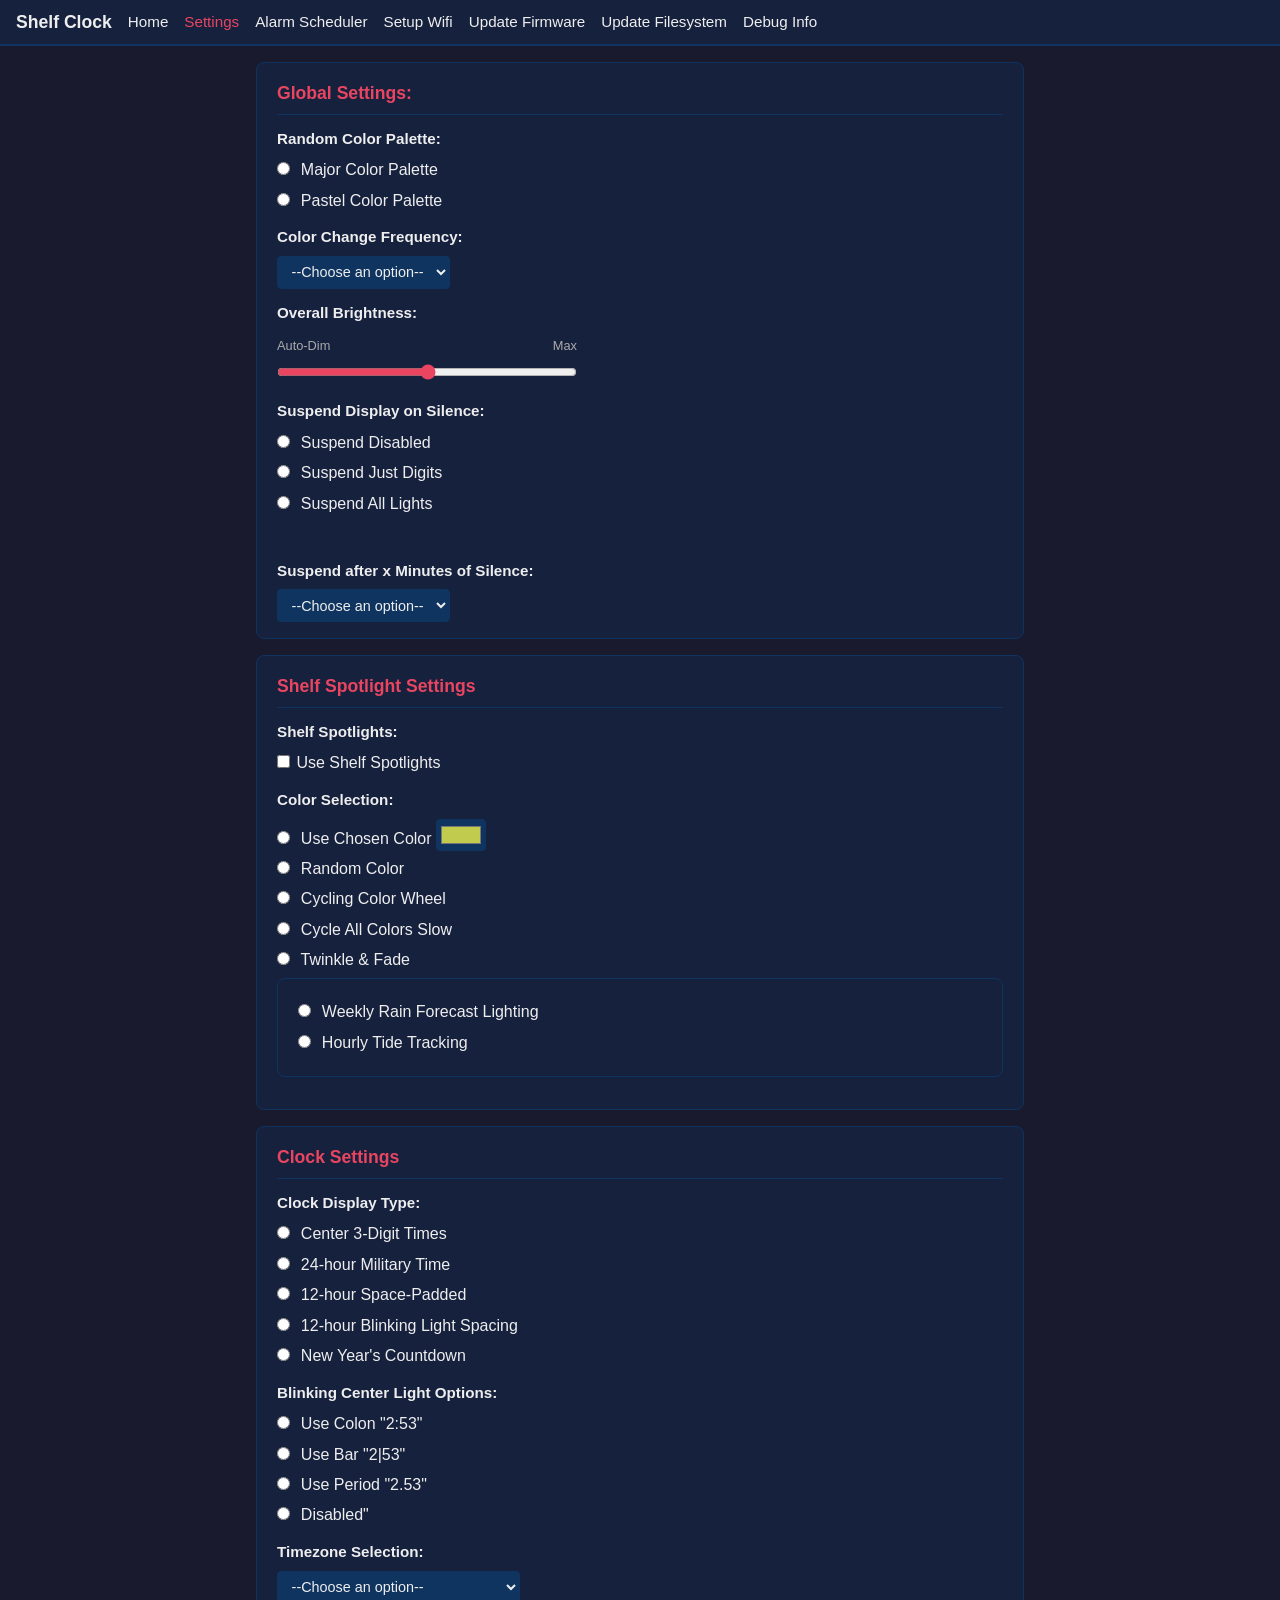
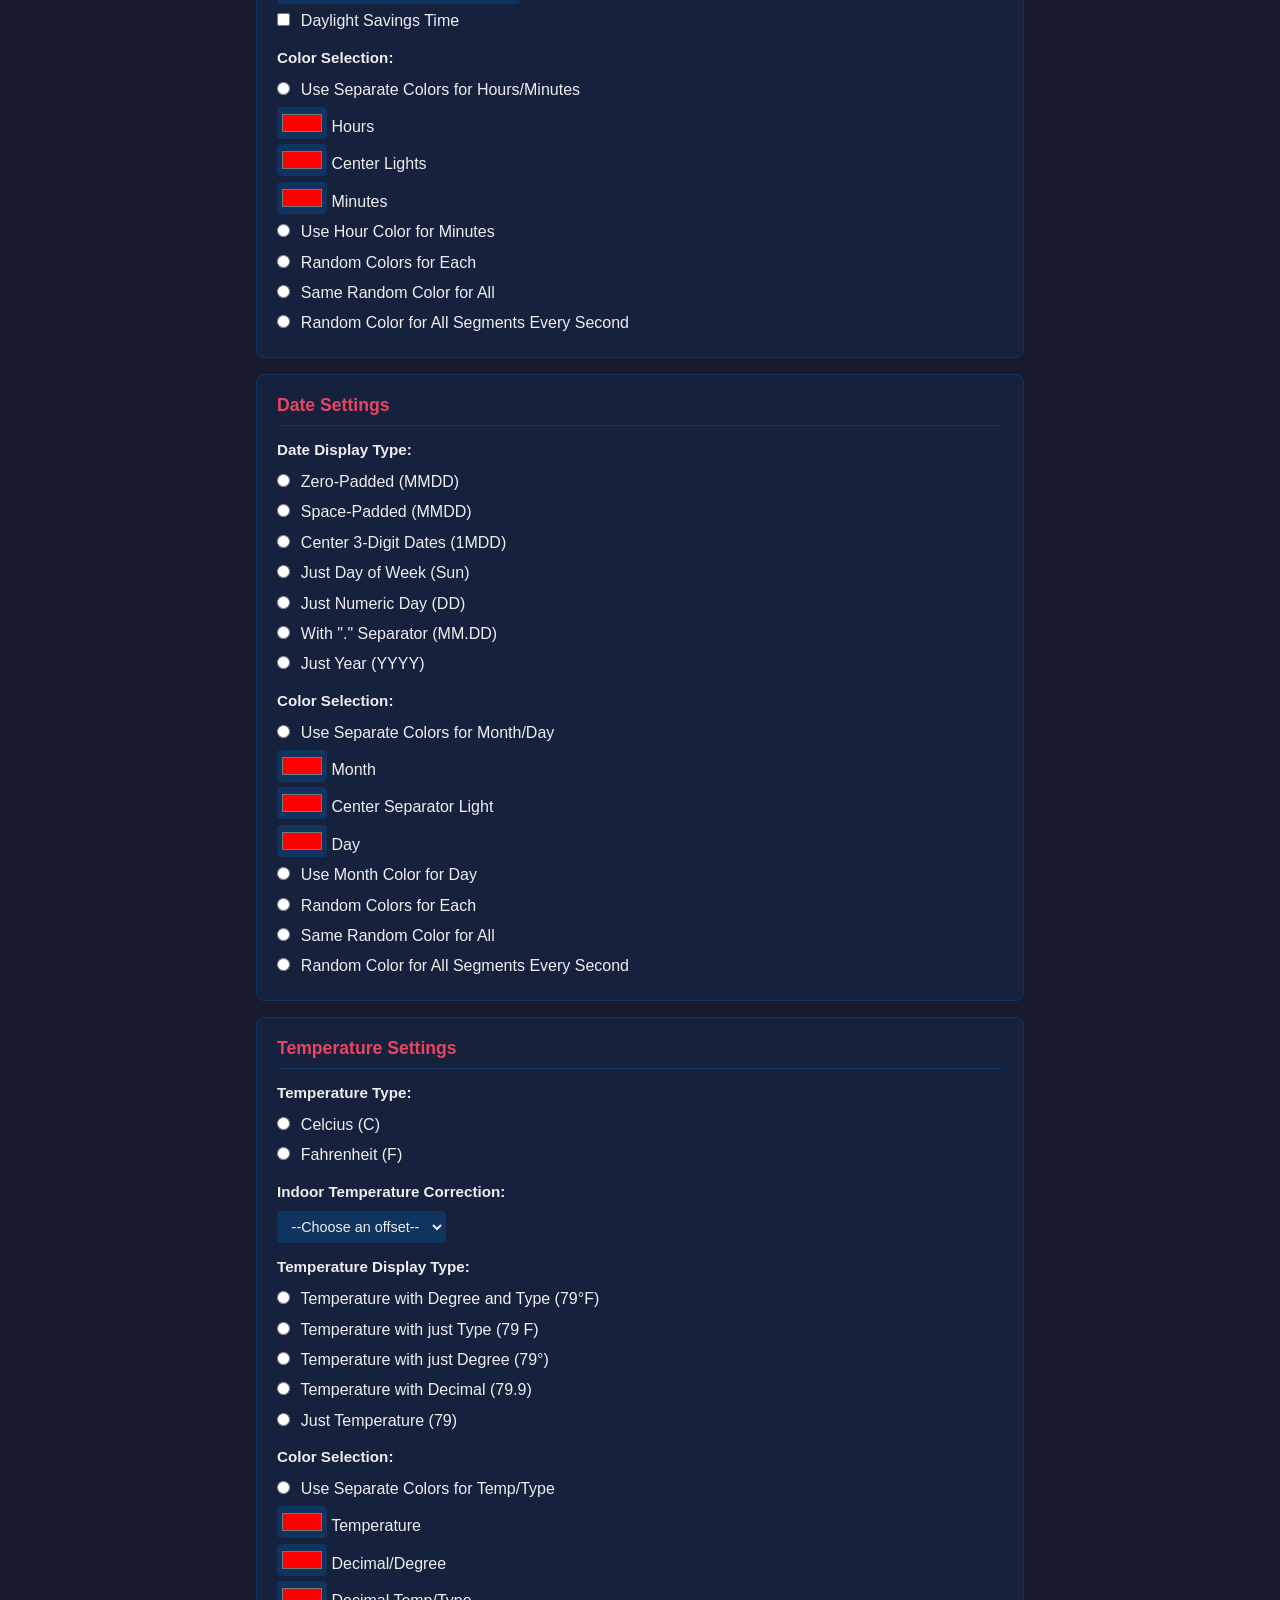
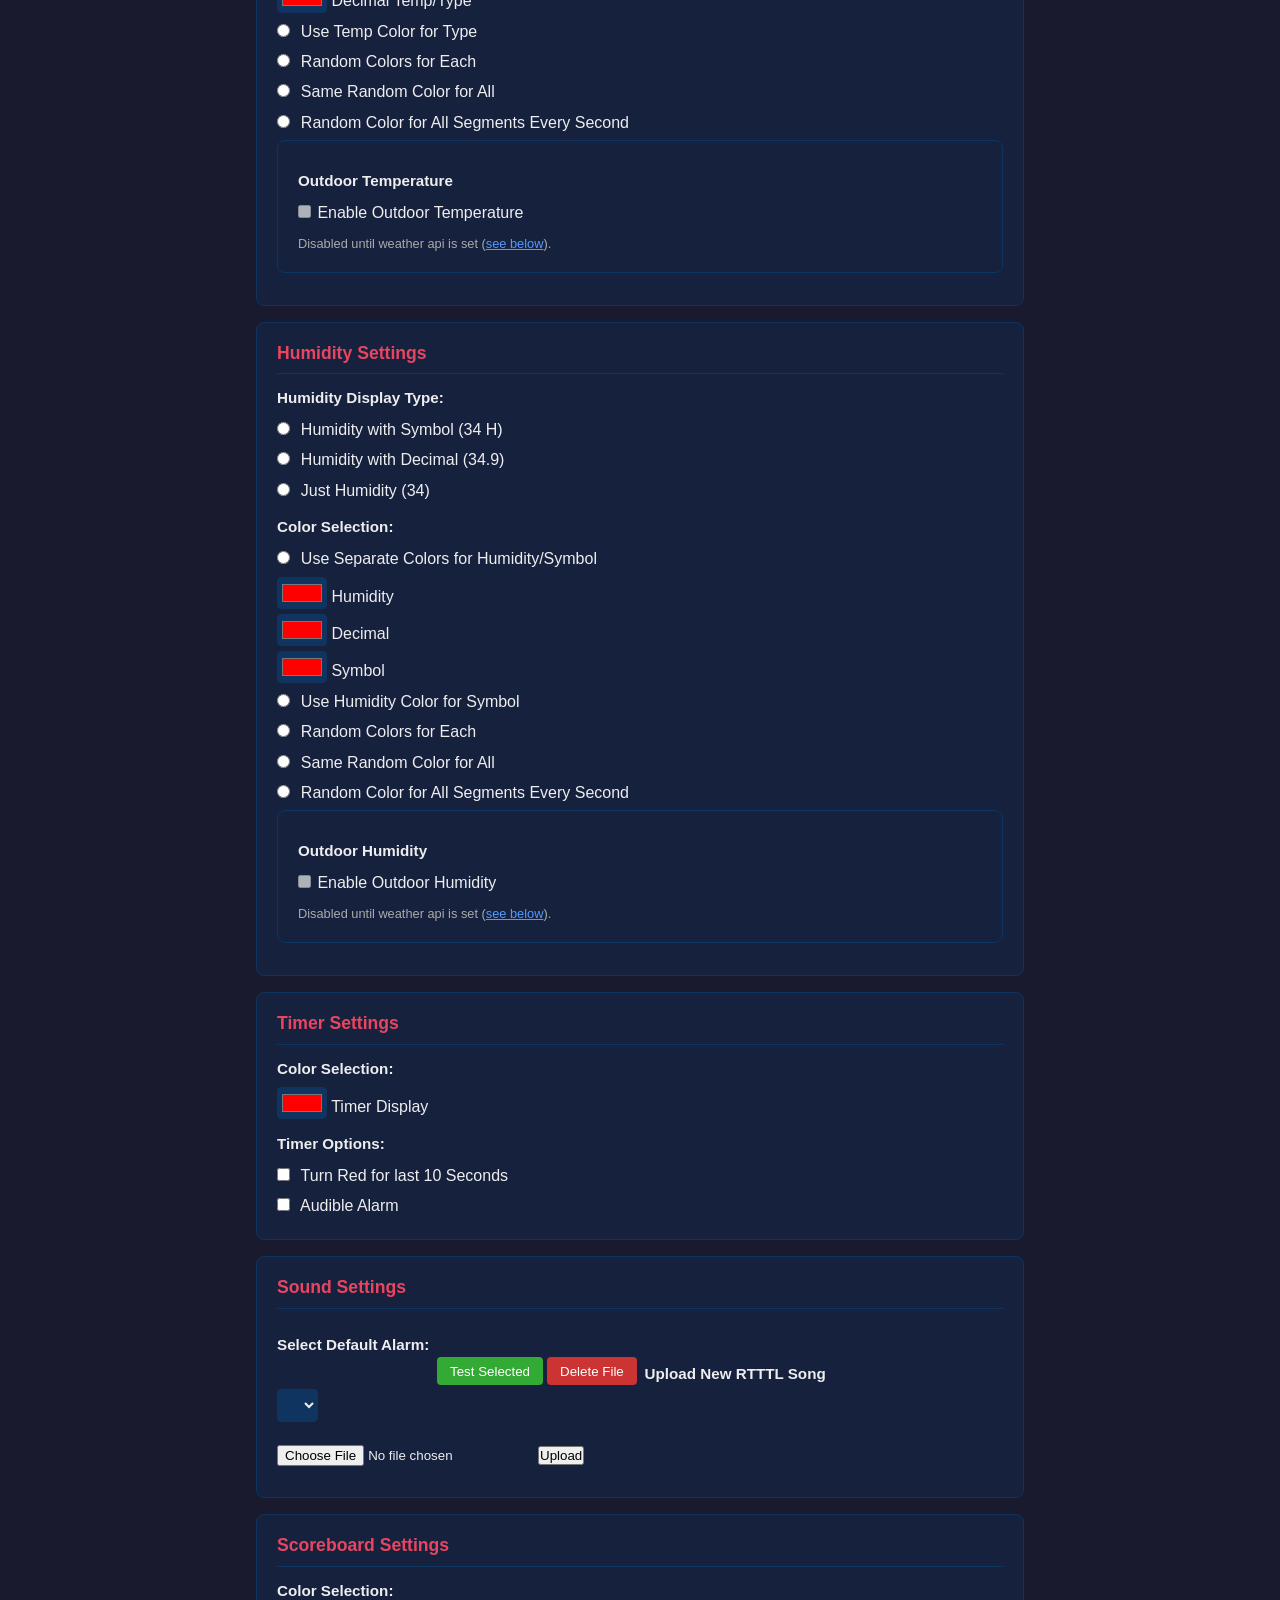
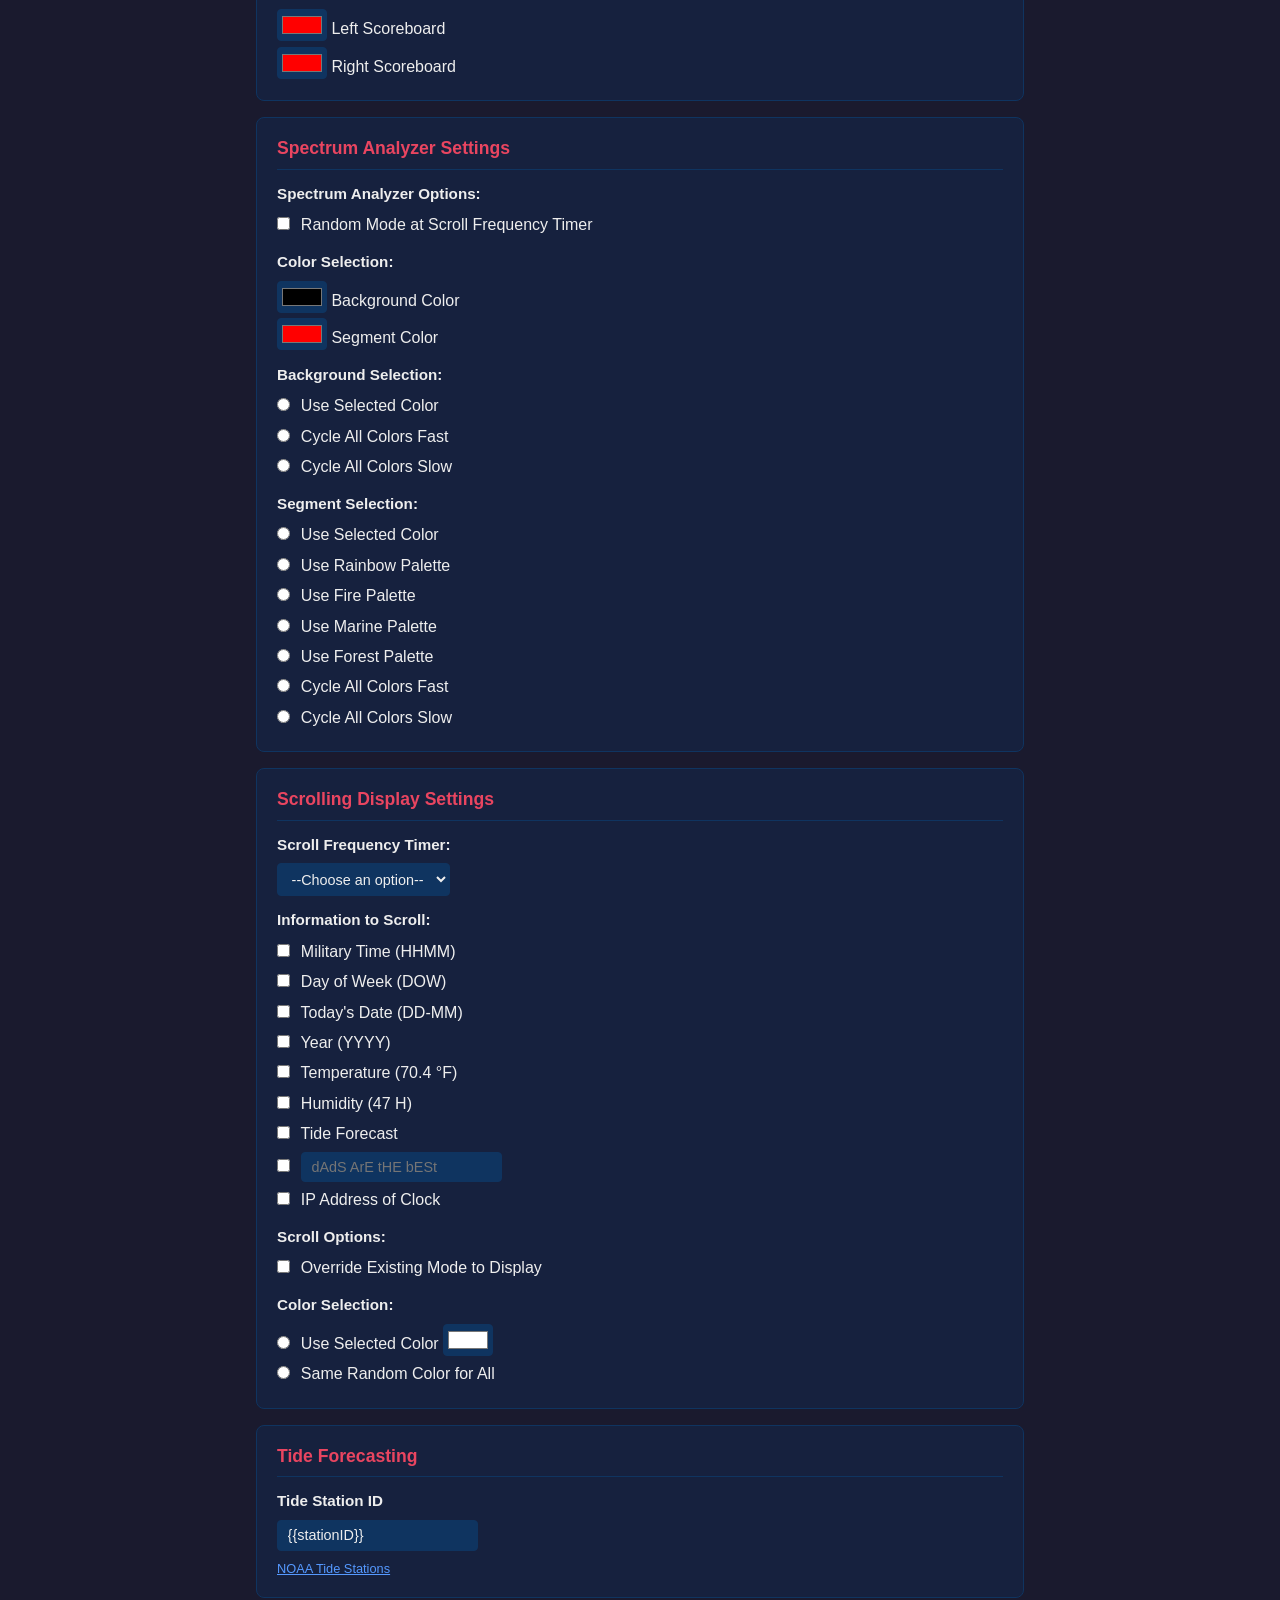
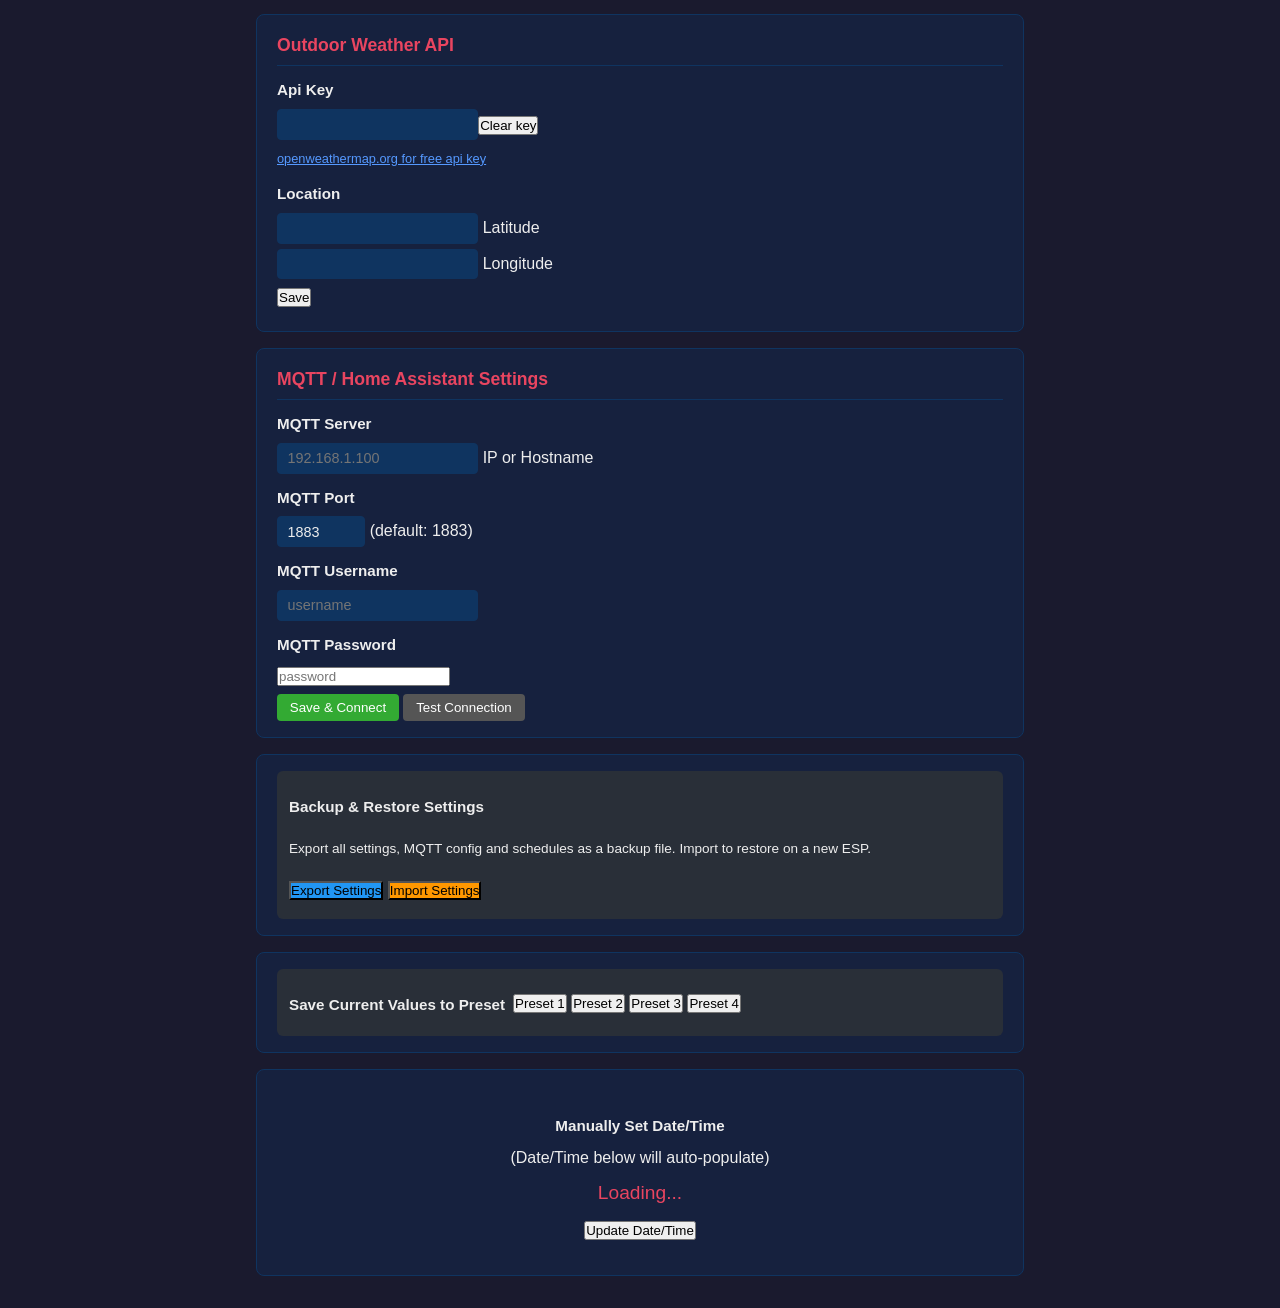
==== commit d14dd910: "Refactor into modules, add live preview, fix OTA + LED pin, harden web API Refactoring: - Split mono" ====
--- a/data/settings.html
+++ b/data/settings.html
@@ -22,6 +22,7 @@
         <li><a href="./scheduler.html">Alarm Scheduler</a></li>
         <li><a href="./_ac">Setup Wifi</a></li>
         <li><a href="./update">Update Firmware</a></li>
+        <li><a href="./updatefs">Update Filesystem</a></li>
         <li><a href="./debug.html">Debug Info</a></li>
       </ul>
     </div>   
@@ -463,6 +464,47 @@
       
     </section>
     <section>
+      <h2>MQTT / Home Assistant Settings</h2>
+      <div>
+        <div>
+          <h3>MQTT Server</h3>
+          <label><input type="text" name="mqtt_server" placeholder="192.168.1.100"> IP or Hostname</label>
+        </div>
+        <div>
+          <h3>MQTT Port</h3>
+          <label><input type="number" name="mqtt_port" value="1883" min="1" max="65535"> (default: 1883)</label>
+        </div>
+        <div>
+          <h3>MQTT Username</h3>
+          <label><input type="text" name="mqtt_user" placeholder="username"></label>
+        </div>
+        <div>
+          <h3>MQTT Password</h3>
+          <label><input type="password" name="mqtt_password" placeholder="password"></label>
+        </div>
+        <div>
+          <button type="button" name="mqtt_save" class="green">Save & Connect</button>
+          <button type="button" name="mqtt_test" class="btn-grey" style="background:#555;color:#fff;border:none;padding:0.4rem 0.8rem;border-radius:4px;cursor:pointer;">Test Connection</button>
+          <span class="smaller mqtt_status"></span>
+        </div>
+      </div>
+    </section>
+
+    <section>
+      <div class="button-wrapper yellow">
+        <h3>Backup &amp; Restore Settings</h3>
+        <p style="font-size:0.85em;margin:0.3em 0;">Export all settings, MQTT config and schedules as a backup file. Import to restore on a new ESP.</p>
+        <div>
+          <input type="button" id="btnExport" value="Export Settings" style="background:#2196F3;">
+          <label style="display:inline-block;cursor:pointer;">
+            <input type="file" id="fileImport" accept=".json" style="display:none;">
+            <input type="button" id="btnImport" value="Import Settings" style="background:#FF9800;">
+          </label>
+        </div>
+        <span id="backupStatus" class="smaller" style="display:block;margin-top:0.3em;"></span>
+      </div>
+    </section>
+    <section>
       <div class="button-wrapper yellow">
         <h3>Save Current Values to Preset</h3>
         <div>
--- a/data/css/main.css
+++ b/data/css/main.css
@@ -0,0 +1,284 @@
+/* ShelfClock - Main Stylesheet */
+:root {
+  --primary: #1a1a2e;
+  --secondary: #16213e;
+  --accent: #0f3460;
+  --highlight: #e94560;
+  --text: #eee;
+  --text-muted: #aaa;
+  --card-bg: #16213e;
+  --input-bg: #0f3460;
+  --btn-blue: #0066cc;
+  --btn-red: #cc3333;
+  --btn-orange: #cc6600;
+  --btn-green: #33aa33;
+  --btn-grey: #555;
+  --btn-yellow: #ccaa00;
+  --btn-purple: #7733cc;
+  --score-left: #0088ff;
+  --score-right: #0088ff;
+}
+
+* { box-sizing: border-box; margin: 0; padding: 0; }
+
+body {
+  font-family: -apple-system, BlinkMacSystemFont, 'Segoe UI', Roboto, sans-serif;
+  background: var(--primary);
+  color: var(--text);
+  line-height: 1.6;
+}
+
+/* Navigation */
+nav {
+  background: var(--secondary);
+  padding: 0.5rem 1rem;
+  display: flex;
+  flex-wrap: wrap;
+  align-items: center;
+  gap: 1rem;
+  border-bottom: 2px solid var(--accent);
+}
+nav a {
+  color: var(--text);
+  text-decoration: none;
+  font-weight: bold;
+  font-size: 1.1rem;
+}
+nav a:hover { color: var(--highlight); }
+nav a.active { color: var(--highlight); }
+nav button {
+  display: none;
+  background: none;
+  border: 1px solid var(--text-muted);
+  color: var(--text);
+  padding: 0.25rem 0.5rem;
+  border-radius: 4px;
+  cursor: pointer;
+}
+nav button span::before { content: '\2630'; font-size: 1.2rem; }
+nav div { display: flex; }
+nav ul {
+  list-style: none;
+  display: flex;
+  gap: 1rem;
+  align-items: center;
+}
+nav li a { font-weight: normal; font-size: 0.95rem; }
+
+@media (max-width: 600px) {
+  nav button { display: block; }
+  nav div { display: none; width: 100%; }
+  nav.show div { display: block; }
+  nav ul { flex-direction: column; gap: 0.5rem; padding: 0.5rem 0; }
+}
+
+/* Layout */
+form[name="shelfclock-home"],
+form[name="shelfclock-settings"] {
+  max-width: 800px;
+  margin: 0 auto;
+  padding: 1rem;
+}
+
+section {
+  background: var(--card-bg);
+  border-radius: 8px;
+  margin-bottom: 1rem;
+  padding: 1rem 1.25rem;
+  border: 1px solid var(--accent);
+}
+
+h2 {
+  color: var(--highlight);
+  font-size: 1.1rem;
+  margin-bottom: 0.75rem;
+  border-bottom: 1px solid var(--accent);
+  padding-bottom: 0.4rem;
+}
+
+h3 {
+  font-size: 0.95rem;
+  margin: 0.75rem 0 0.4rem;
+  color: var(--text);
+}
+
+/* Buttons */
+.btn {
+  display: inline-block;
+  padding: 0.5rem 1.2rem;
+  border: none;
+  border-radius: 6px;
+  color: #fff;
+  font-size: 0.9rem;
+  cursor: pointer;
+  text-shadow: 1px 1px 1px rgba(0,0,0,0.3);
+  transition: filter 0.15s, transform 0.1s;
+  margin: 0.25rem;
+}
+.btn:hover { filter: brightness(1.2); }
+.btn:active { transform: scale(0.97); }
+
+.btn-blue { background: var(--btn-blue); }
+.btn-red { background: var(--btn-red); }
+.btn-orange { background: var(--btn-orange); }
+.btn-green { background: var(--btn-green); }
+.btn-grey { background: var(--btn-grey); }
+.btn-yellow { background: var(--btn-yellow); }
+.btn-purple { background: var(--btn-purple); }
+.btn-score-left { background: var(--score-left); }
+.btn-score-right { background: var(--score-right); }
+
+.btn-wide { min-width: 200px; }
+.btn-group { display: flex; flex-wrap: wrap; gap: 0.5rem; margin: 0.5rem 0; }
+
+/* Inputs */
+input[type="text"],
+input[type="number"],
+input[type="numeric"],
+select {
+  background: var(--input-bg);
+  color: var(--text);
+  border: 1px solid var(--accent);
+  border-radius: 4px;
+  padding: 0.4rem 0.6rem;
+  font-size: 0.9rem;
+}
+
+input[type="color"] {
+  border: 1px solid var(--accent);
+  border-radius: 4px;
+  height: 32px;
+  width: 50px;
+  padding: 2px;
+  background: var(--input-bg);
+  cursor: pointer;
+}
+
+input[type="range"] {
+  width: 100%;
+  max-width: 300px;
+  accent-color: var(--highlight);
+}
+
+input[type="checkbox"],
+input[type="radio"] {
+  accent-color: var(--highlight);
+  margin-right: 0.4rem;
+}
+
+label {
+  display: block;
+  margin: 0.3rem 0;
+  cursor: pointer;
+}
+
+/* Timer/Scoreboard inputs */
+.timer-inputs {
+  display: flex;
+  gap: 0.5rem;
+  align-items: center;
+  margin: 0.5rem 0;
+}
+.timer-inputs div {
+  text-align: center;
+}
+.timer-inputs input[type="text"],
+.timer-inputs input[type="number"] {
+  width: 60px;
+  text-align: center;
+  font-size: 1.1rem;
+}
+.timer-inputs label {
+  font-size: 0.8rem;
+  color: var(--text-muted);
+  margin: 0;
+}
+
+.score-inputs {
+  display: flex;
+  gap: 1rem;
+  align-items: center;
+  margin: 0.5rem 0;
+}
+.score-column {
+  display: flex;
+  flex-direction: column;
+  align-items: center;
+  gap: 0.25rem;
+}
+.score-column input[type="text"],
+.score-column input[type="number"] {
+  width: 80px;
+  text-align: center;
+  font-size: 1.2rem;
+}
+
+/* Range/brightness */
+.range {
+  display: flex;
+  justify-content: space-between;
+  max-width: 300px;
+  font-size: 0.8rem;
+  color: var(--text-muted);
+}
+
+/* Utility */
+.smaller { font-size: 0.8rem; color: var(--text-muted); }
+.error { color: var(--highlight); }
+.hidden { display: none !important; }
+
+.button-wrapper {
+  display: flex;
+  flex-wrap: wrap;
+  gap: 0.5rem;
+  align-items: center;
+}
+.button-wrapper.yellow { background: rgba(204, 170, 0, 0.1); padding: 0.75rem; border-radius: 6px; }
+.button-wrapper.grey { background: rgba(128, 128, 128, 0.1); padding: 0.75rem; border-radius: 6px; }
+
+.datetime-wrapper {
+  text-align: center;
+  padding: 1rem;
+}
+.datetime-wrapper .datetime {
+  font-size: 1.2rem;
+  margin: 0.5rem 0;
+  color: var(--highlight);
+}
+
+.green { background: var(--btn-green); color: #fff; border: none; padding: 0.4rem 0.8rem; border-radius: 4px; cursor: pointer; }
+.red { background: var(--btn-red); color: #fff; border: none; padding: 0.4rem 0.8rem; border-radius: 4px; cursor: pointer; }
+
+a { color: #5599ff; }
+
+/* Live LED preview */
+.led-preview {
+  display: block;
+  width: 100%;
+  max-width: 740px;
+  margin: 0 auto;
+  background: #101016;
+  border-radius: 8px;
+}
+
+/* Spotlight quick controls on the home page */
+.spot-controls {
+  display: flex;
+  flex-wrap: wrap;
+  gap: 0.5rem;
+  align-items: center;
+}
+.spot-controls label {
+  display: flex;
+  align-items: center;
+  gap: 0.35rem;
+  cursor: pointer;
+}
+.spot-controls input[type='color'] {
+  width: 3rem;
+  height: 2.2rem;
+  padding: 0;
+  border: none;
+  background: none;
+  cursor: pointer;
+}
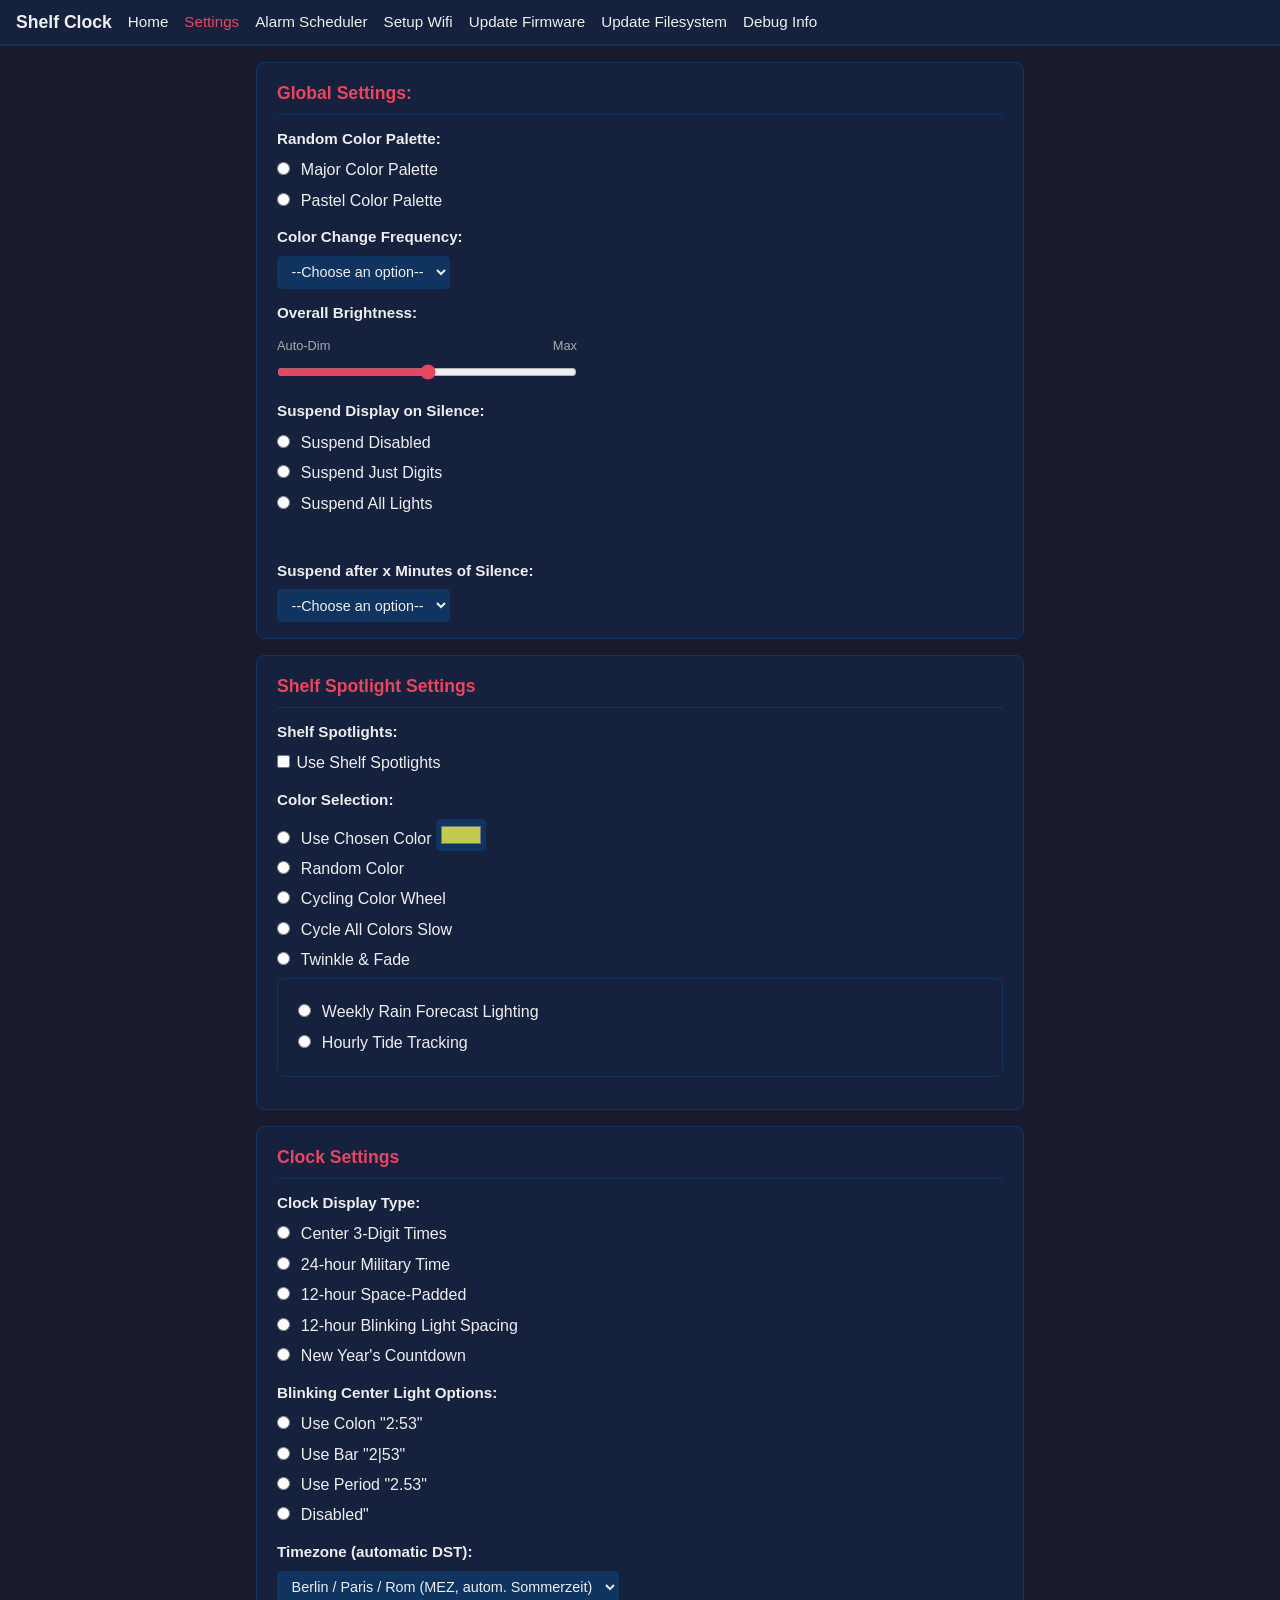
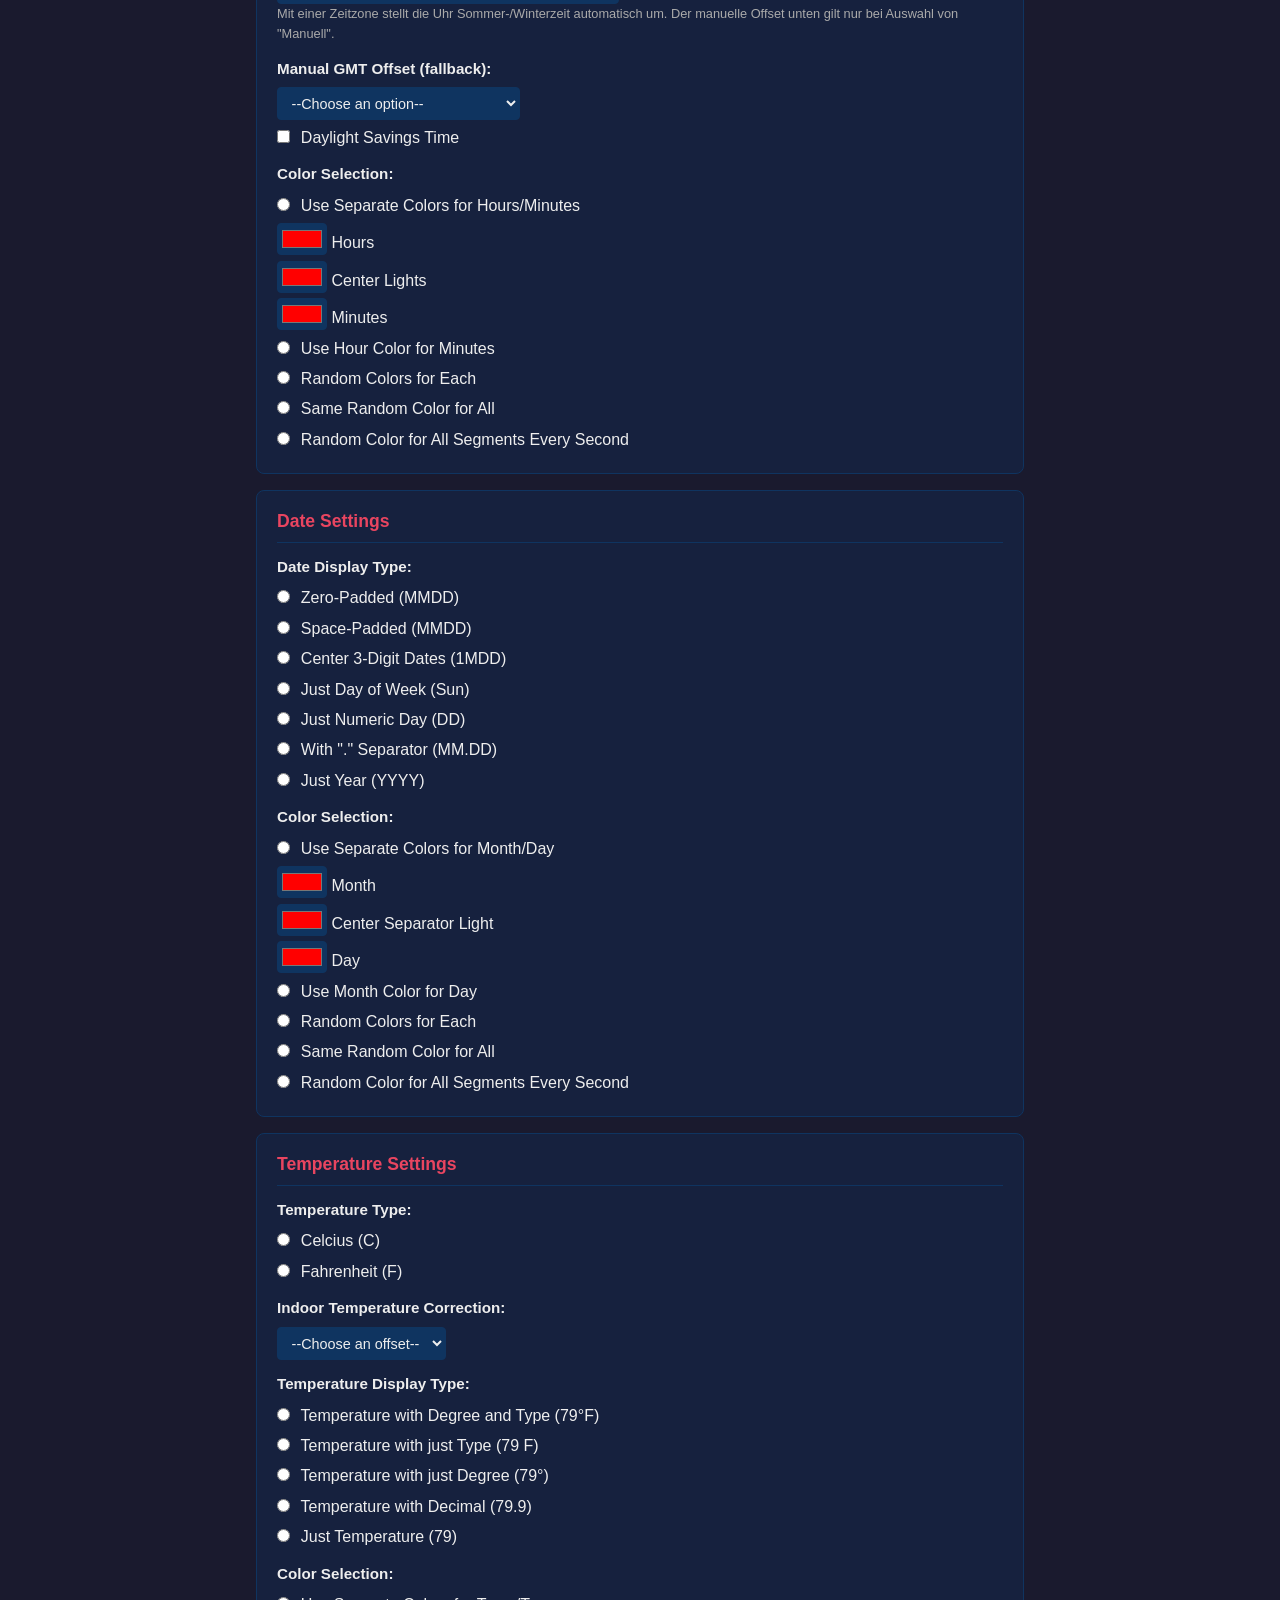
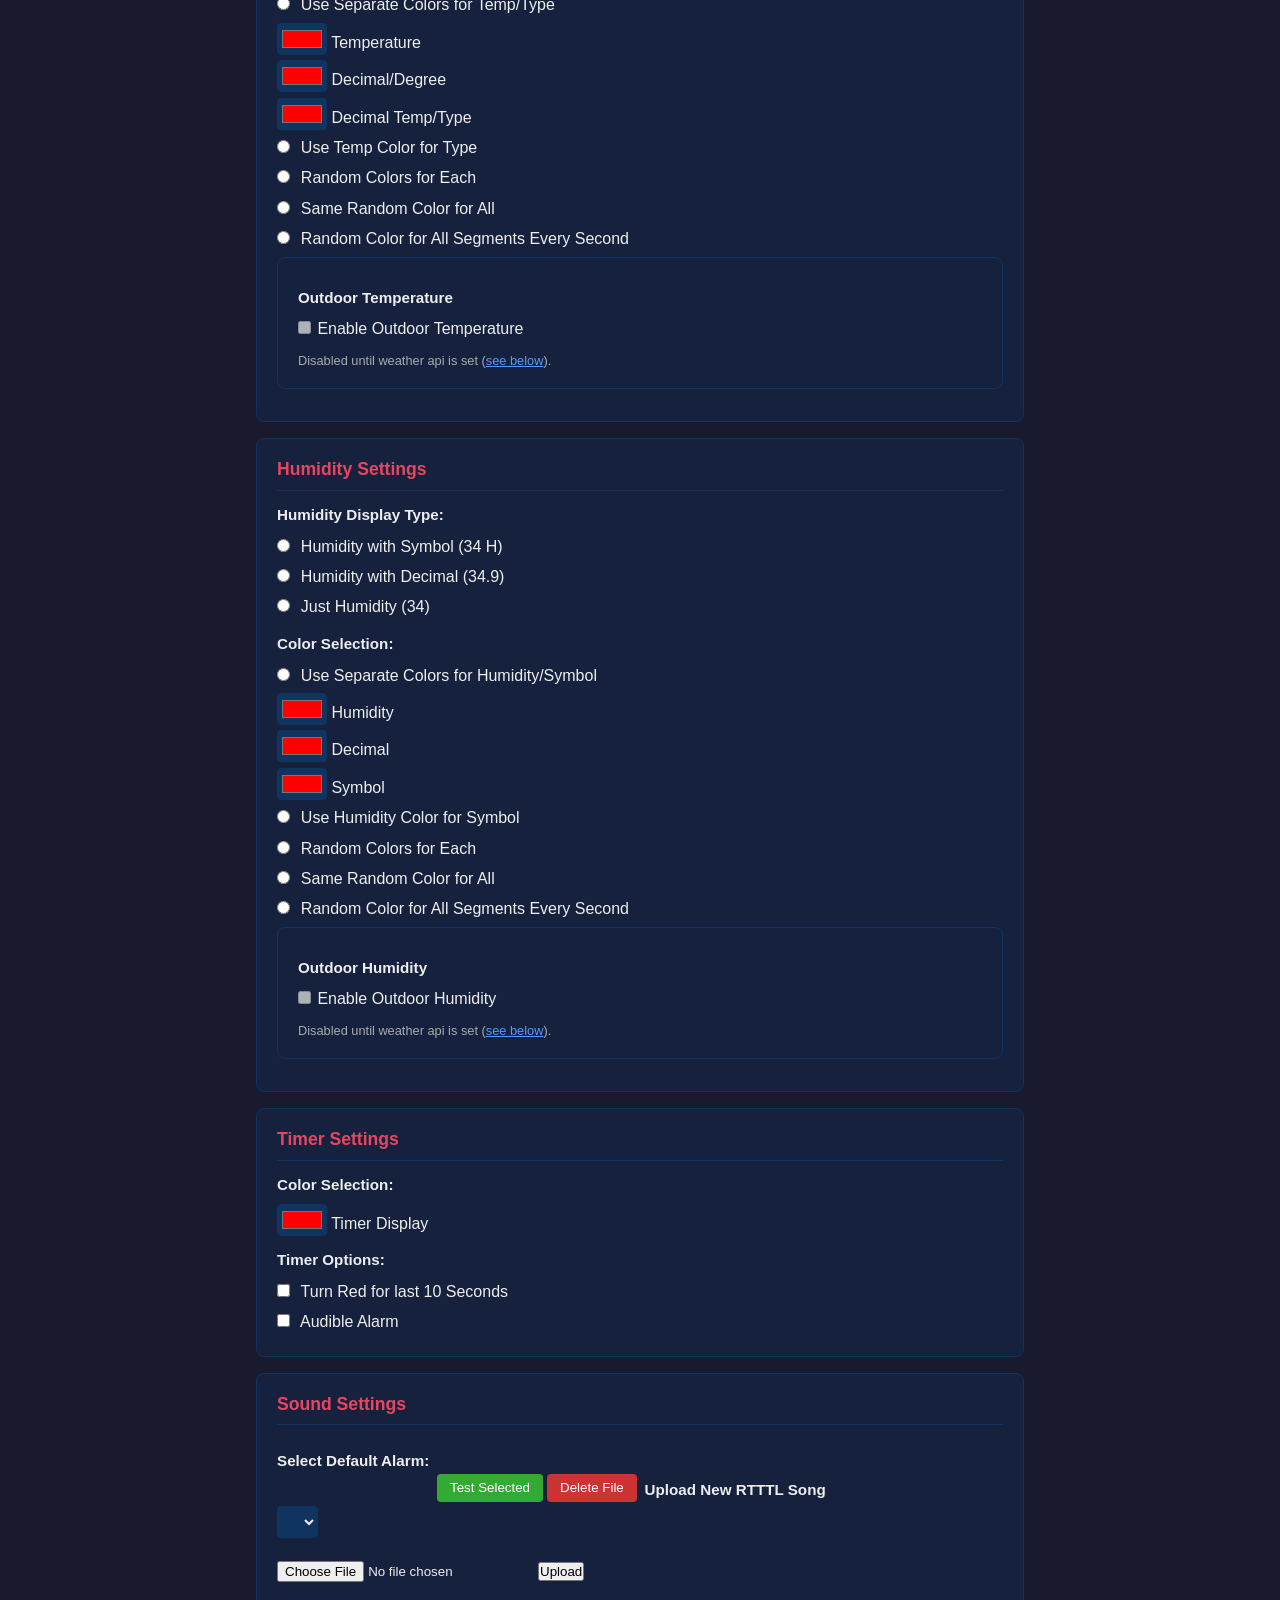
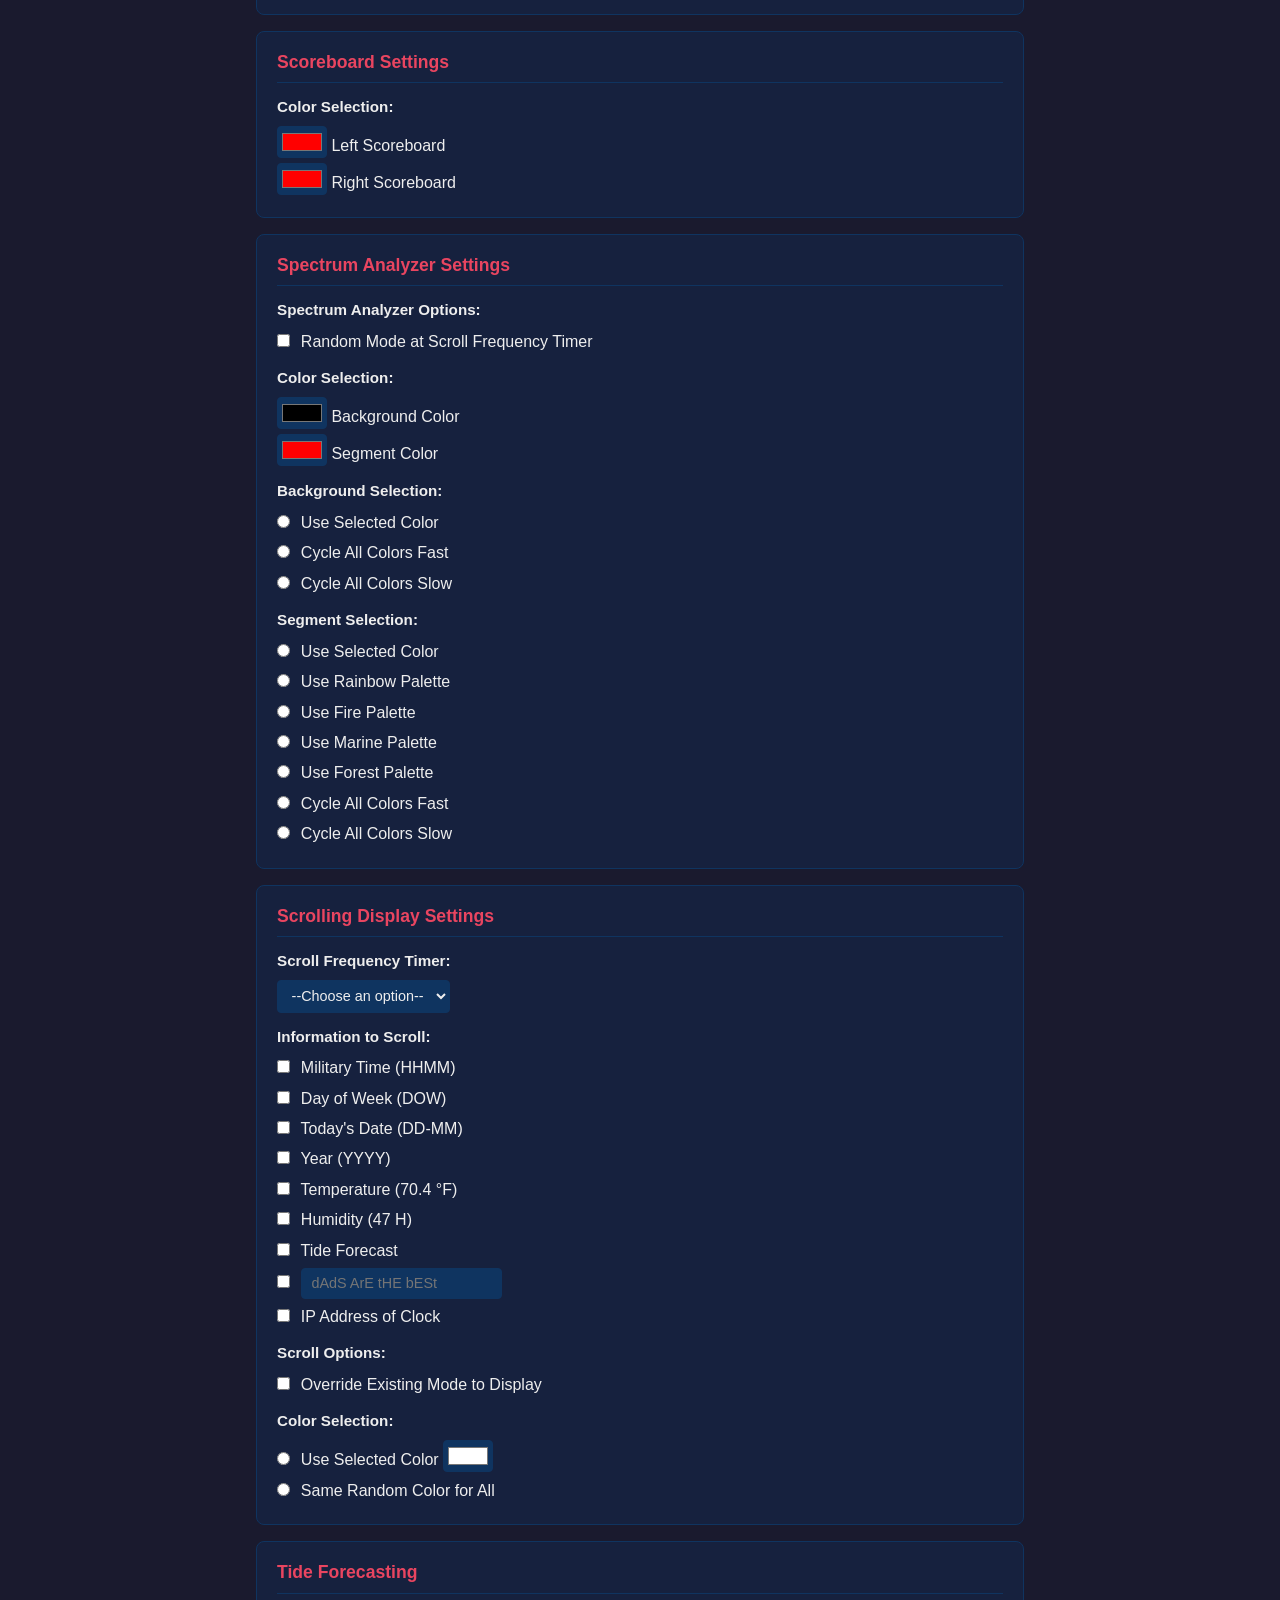
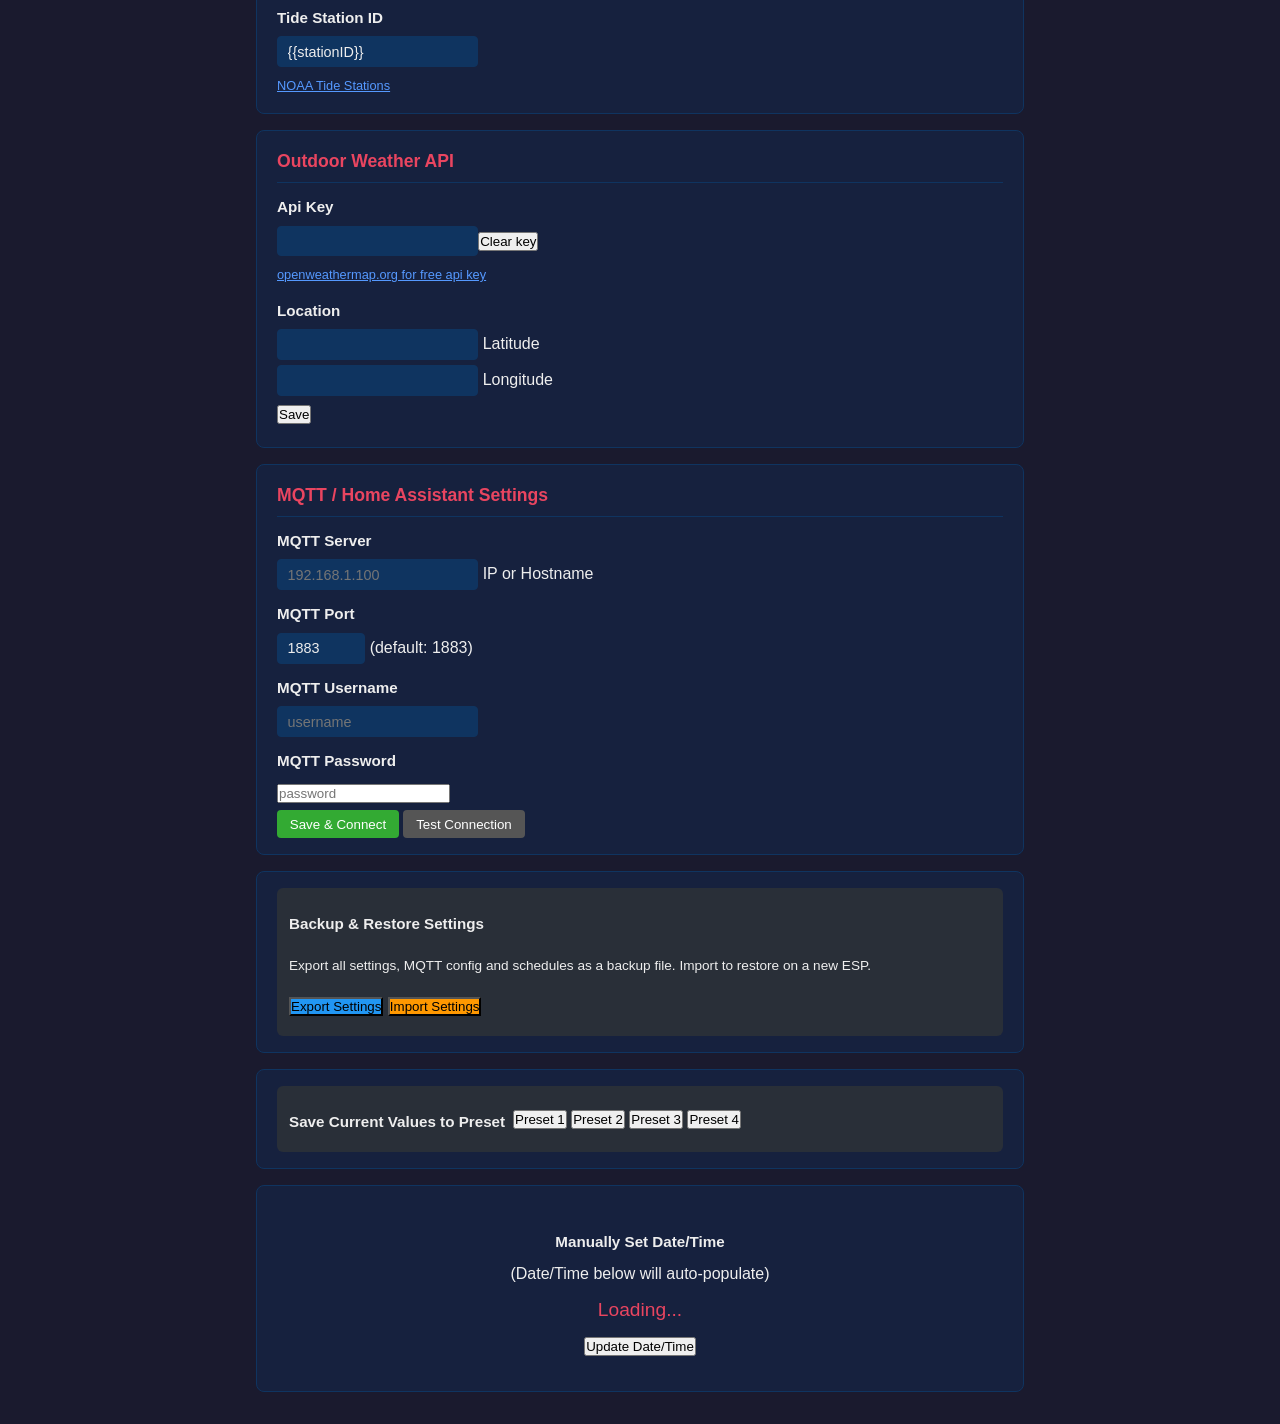
==== commit b26d47dc: "Add automatic DST via POSIX timezone support - New timeZone setting (POSIX TZ string, default Berlin" ====
--- a/data/settings.html
+++ b/data/settings.html
@@ -117,7 +117,25 @@
           <label><input type="radio" name="colonType" value="3"> Disabled"</label>
         </div>
         <div>
-          <h3>Timezone Selection:</h3>
+          <h3>Timezone (automatic DST):</h3>
+          <select name="timeZone">
+              <option value="CET-1CEST,M3.5.0,M10.5.0/3">Berlin / Paris / Rom (MEZ, autom. Sommerzeit)</option>
+              <option value="GMT0BST,M3.5.0/1,M10.5.0">London / Dublin</option>
+              <option value="WET0WEST,M3.5.0/1,M10.5.0">Lissabon</option>
+              <option value="EET-2EEST,M3.5.0/3,M10.5.0/4">Athen / Helsinki / Kiew</option>
+              <option value="MSK-3">Moskau (keine Sommerzeit)</option>
+              <option value="UTC0">UTC</option>
+              <option value="EST5EDT,M3.2.0,M11.1.0">New York (Eastern)</option>
+              <option value="CST6CDT,M3.2.0,M11.1.0">Chicago (Central)</option>
+              <option value="MST7MDT,M3.2.0,M11.1.0">Denver (Mountain)</option>
+              <option value="PST8PDT,M3.2.0,M11.1.0">Los Angeles (Pacific)</option>
+              <option value="JST-9">Tokio</option>
+              <option value="AEST-10AEDT,M10.1.0,M4.1.0/3">Sydney</option>
+              <option value="NZST-12NZDT,M9.5.0,M4.1.0/3">Auckland</option>
+              <option value="">Manuell (Offset unten w&auml;hlen)</option>
+          </select>
+          <p class="smaller">Mit einer Zeitzone stellt die Uhr Sommer-/Winterzeit automatisch um. Der manuelle Offset unten gilt nur bei Auswahl von "Manuell".</p>
+          <h3>Manual GMT Offset (fallback):</h3>
           <select name="gmtOffset_sec">
 							<option value="-28800" disabled hidden selected>--Choose an option--</option>
 							<option value="-43200">(UTC-12) Baker Island</option>
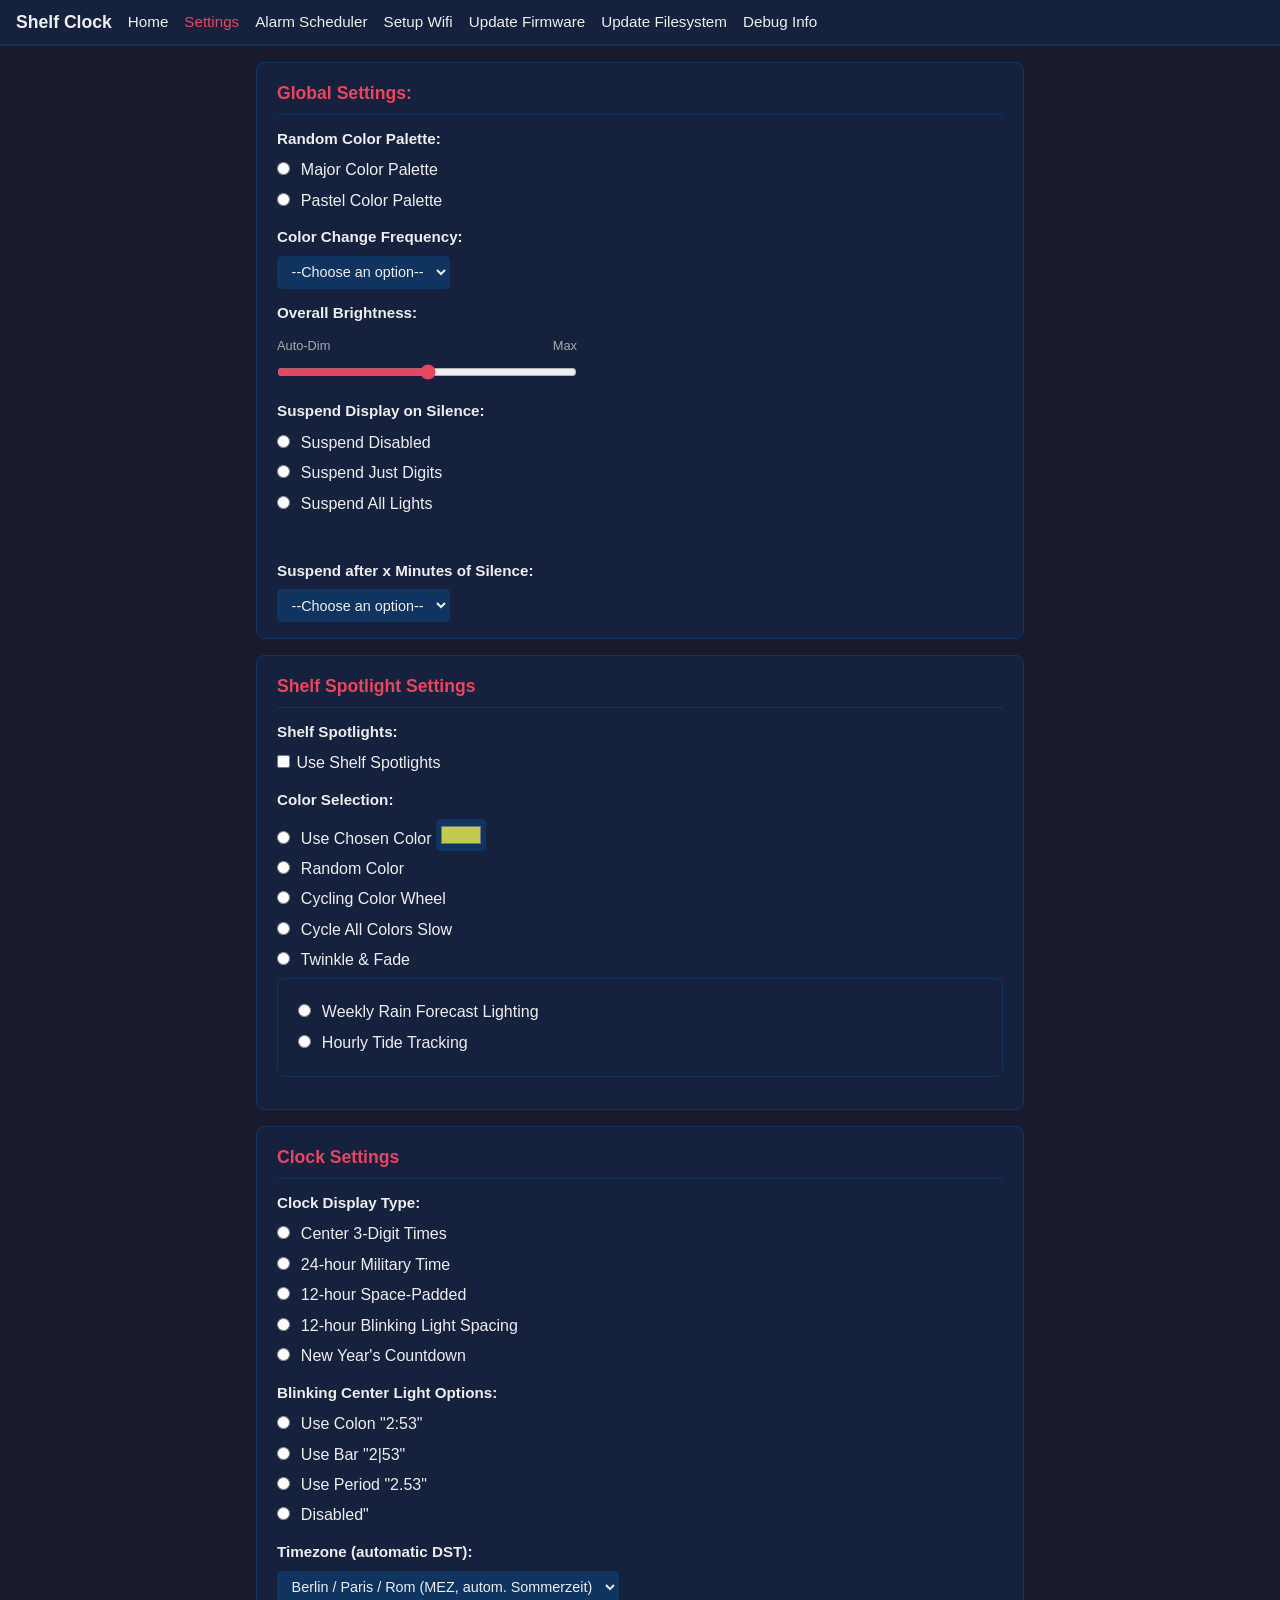
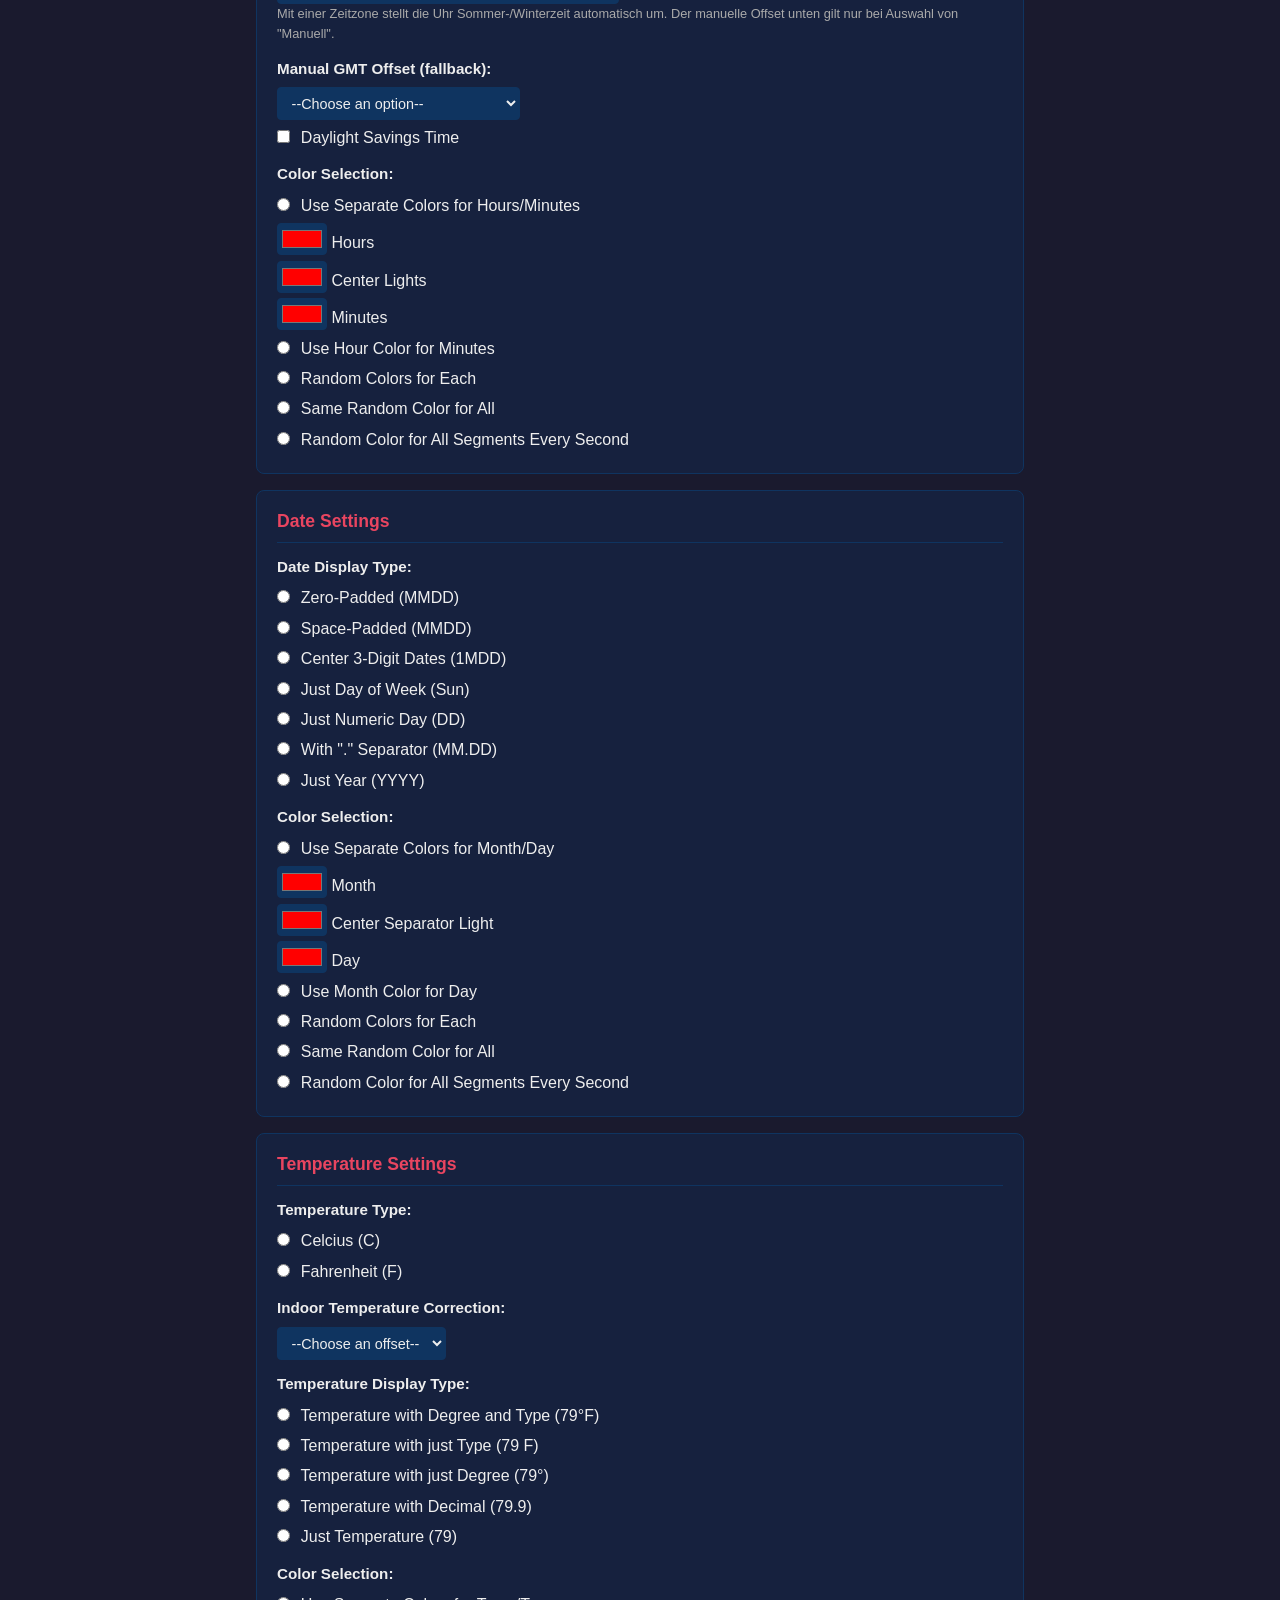
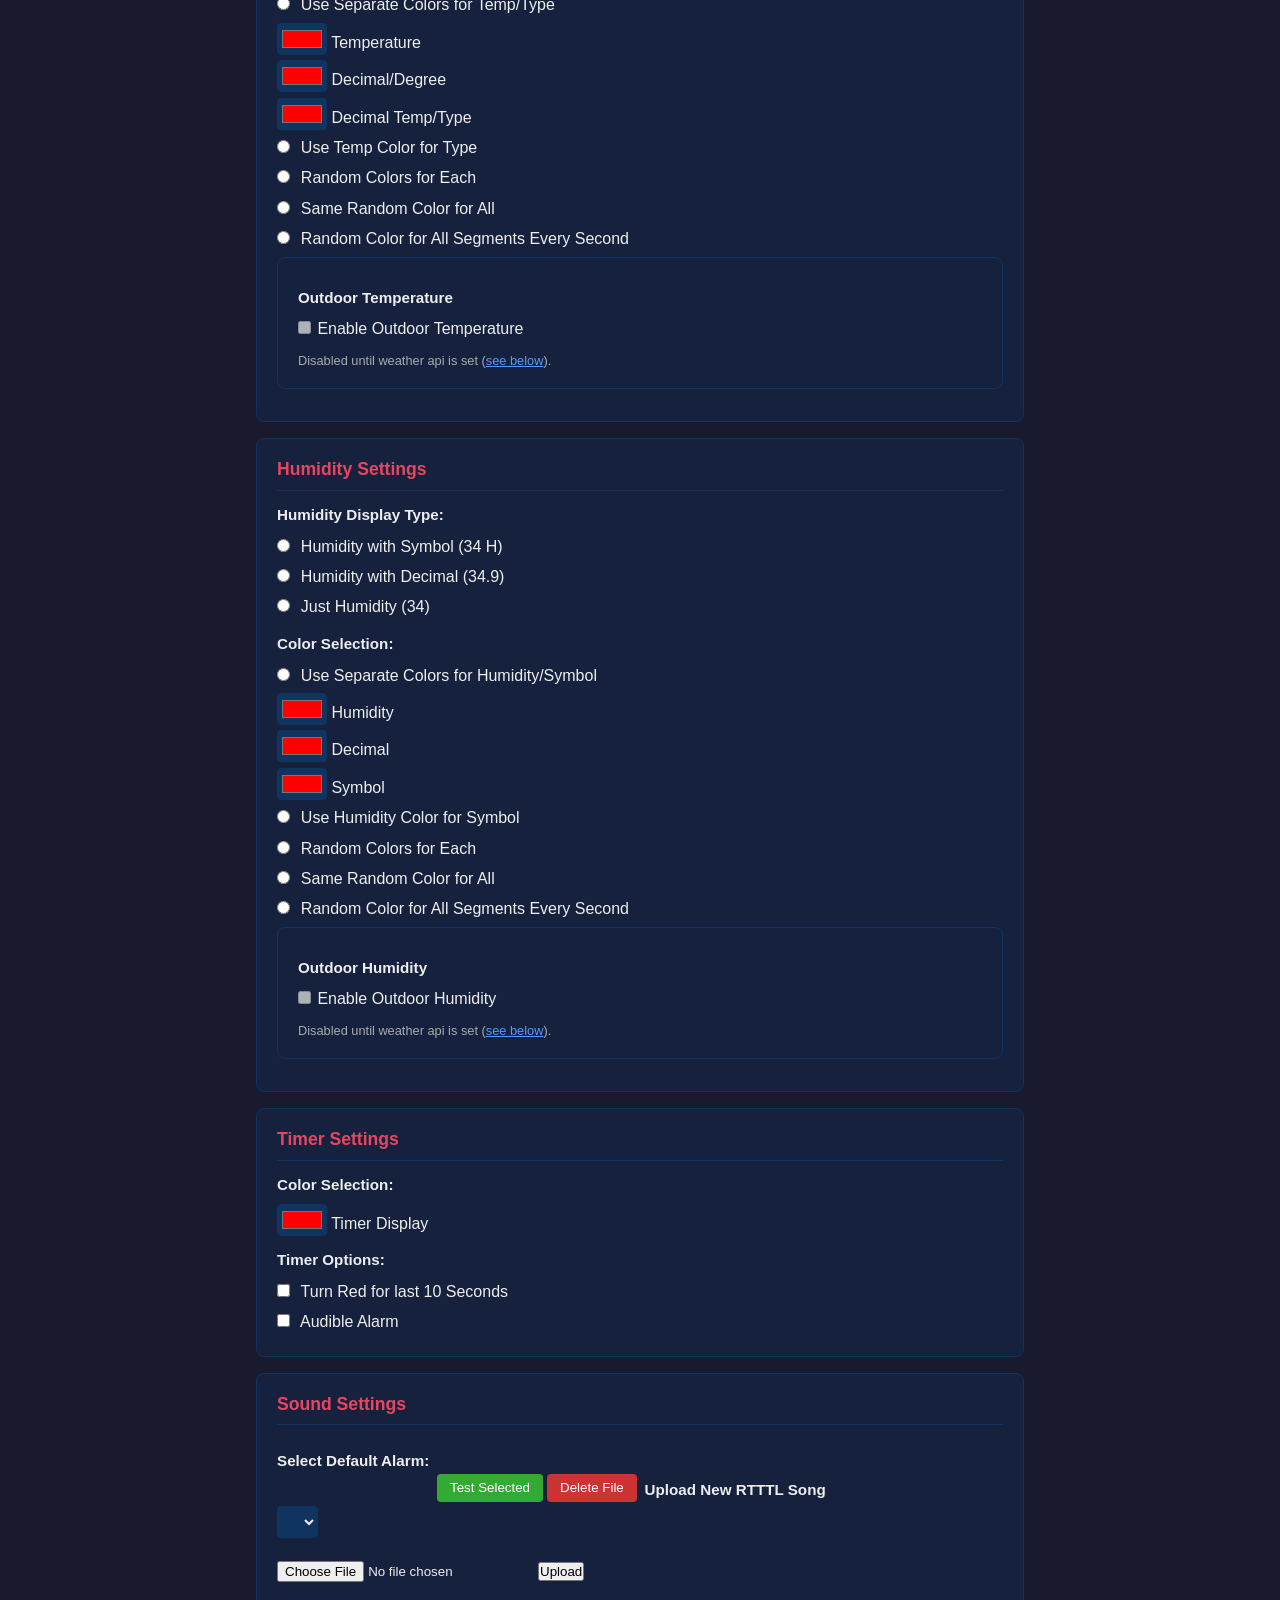
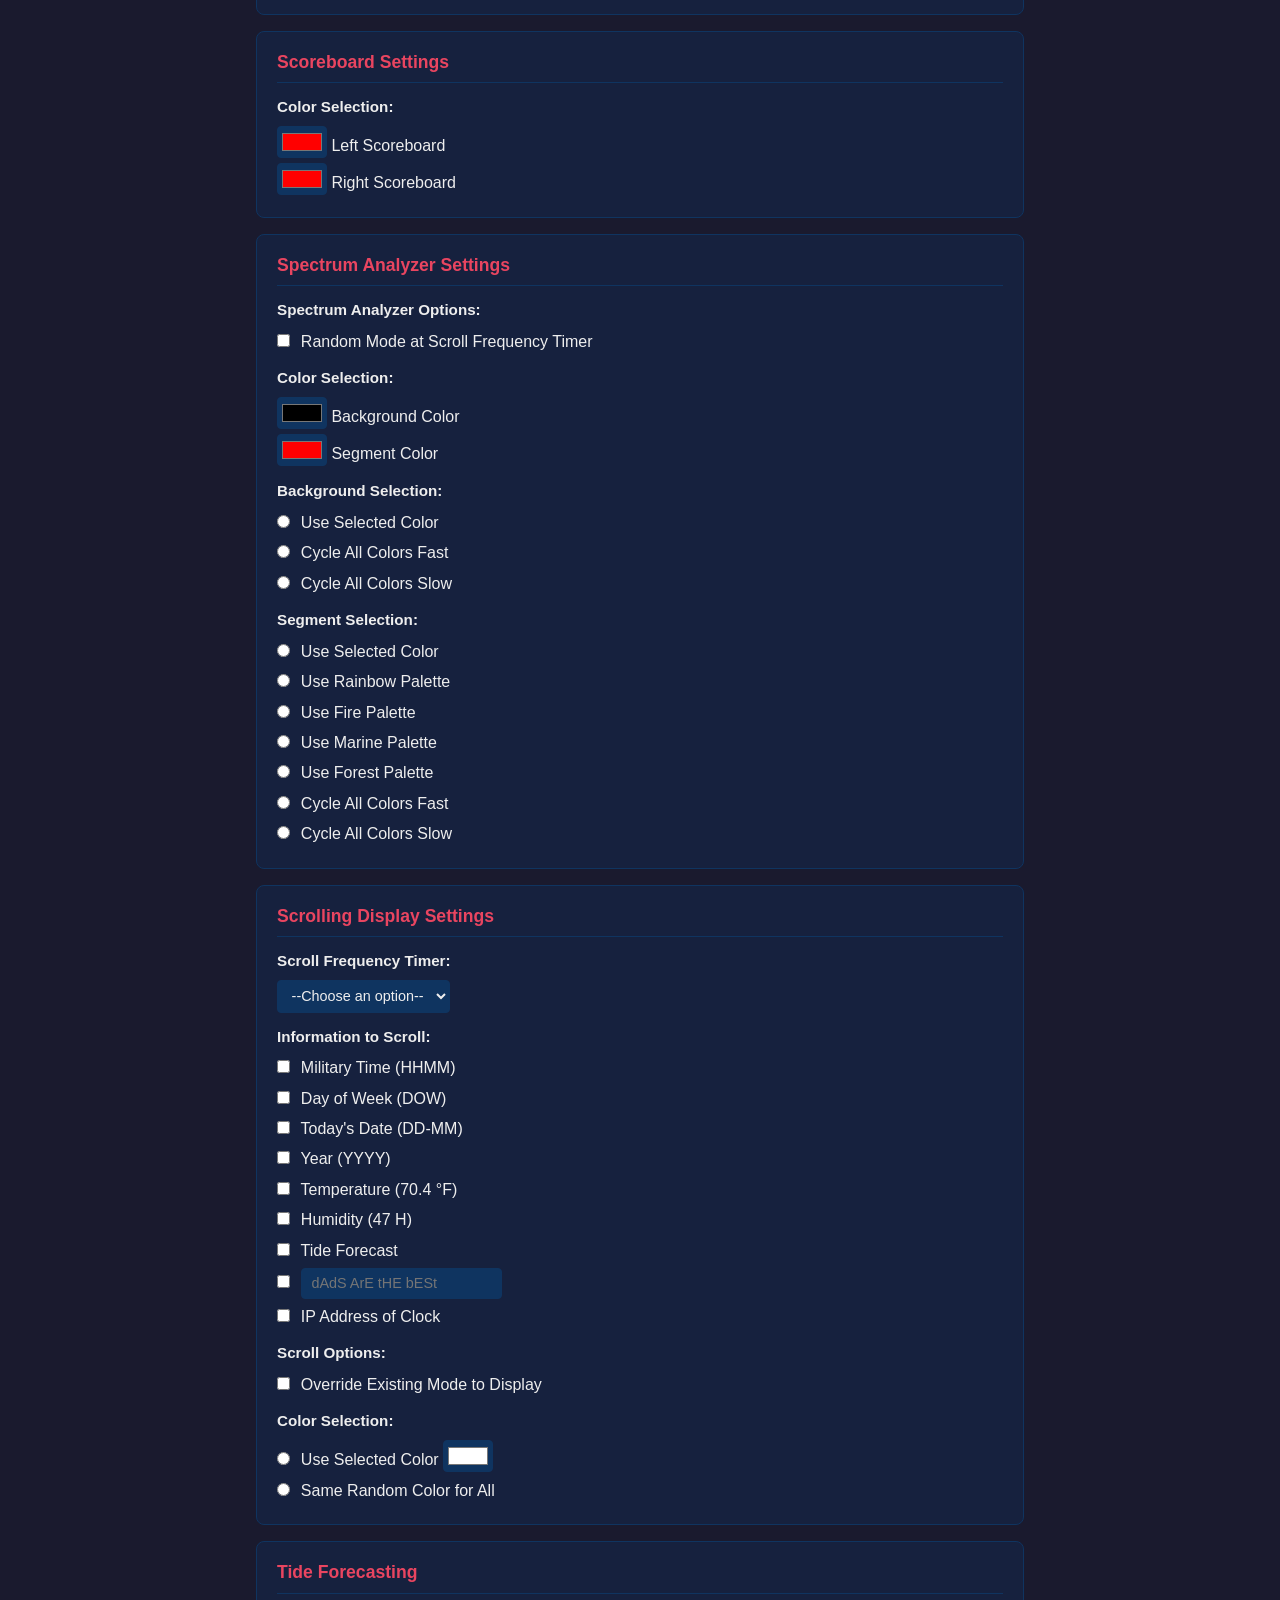
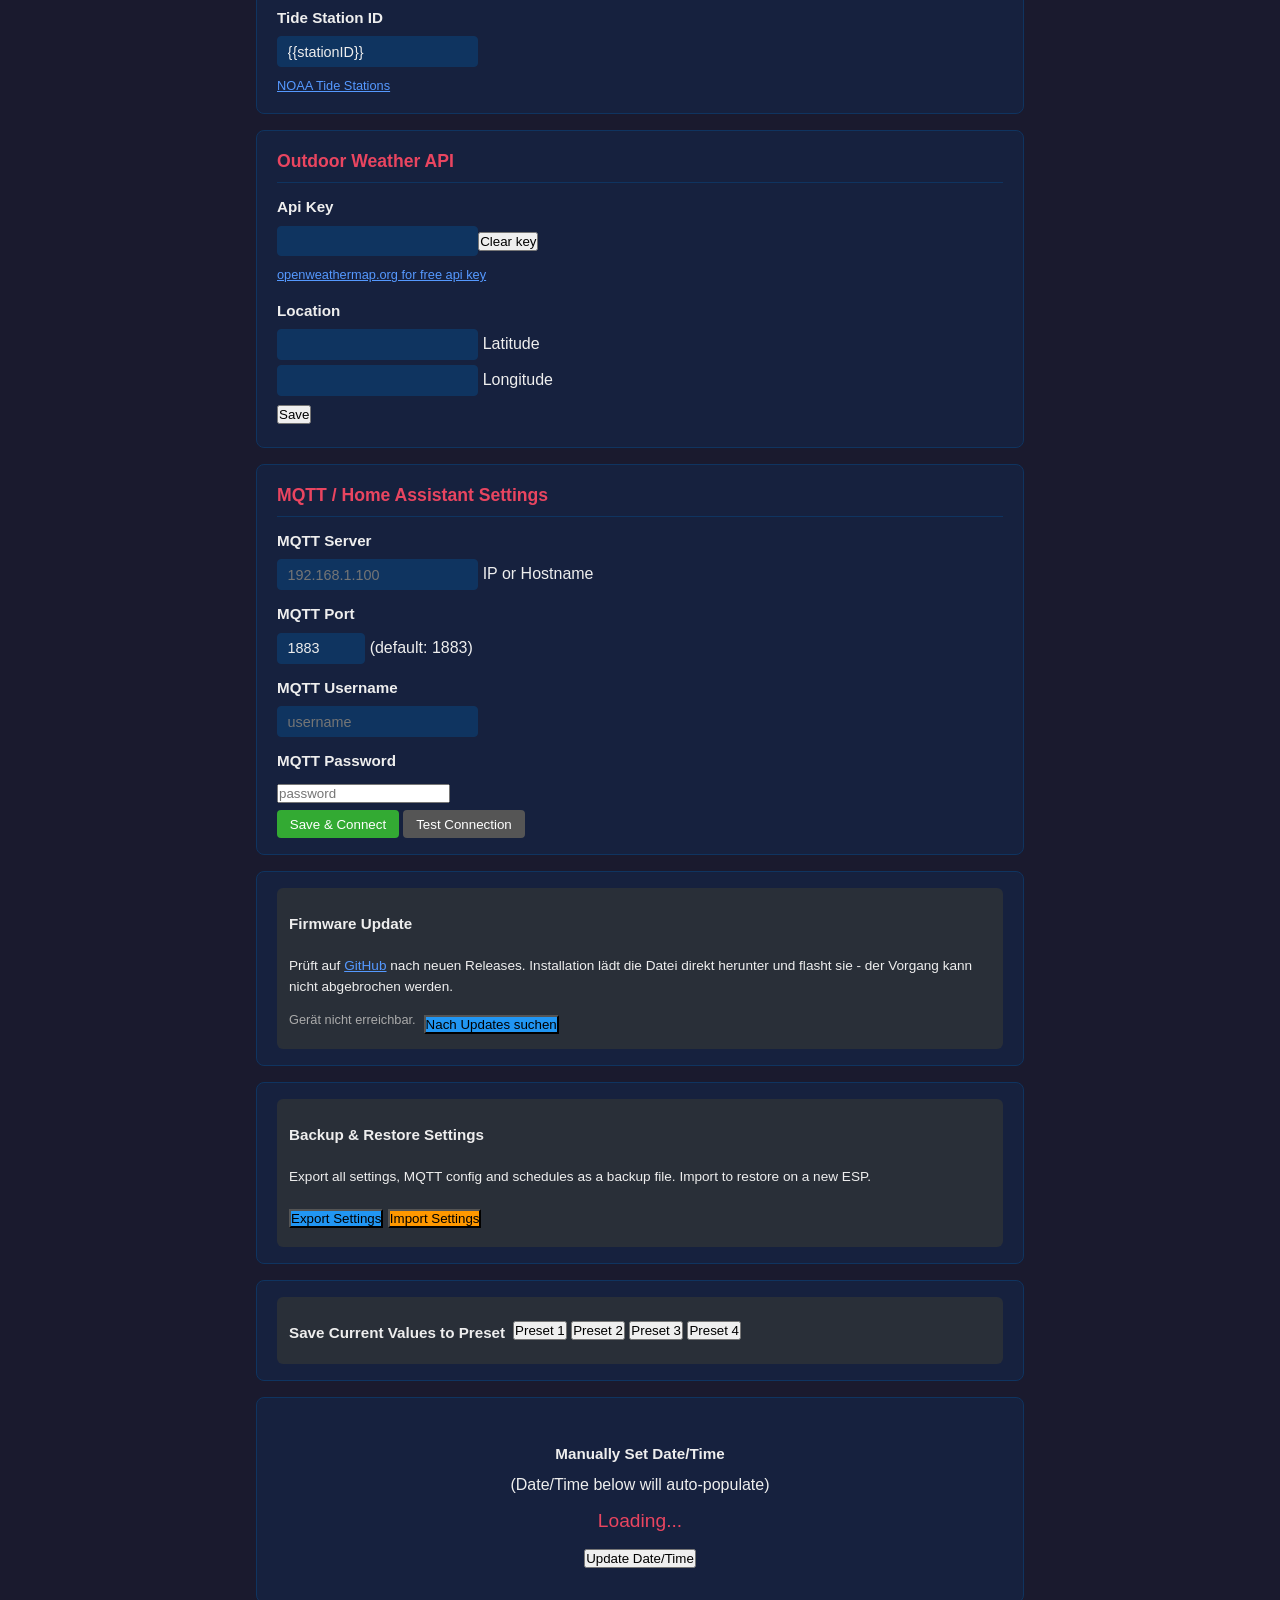
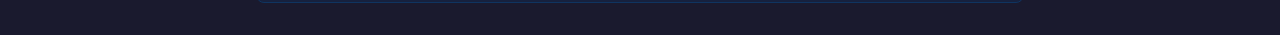
==== commit d43bce40: "Add GitHub-based OTA update check and one-click install The clock can now check GitHub Releases for " ====
--- a/data/settings.html
+++ b/data/settings.html
@@ -510,6 +510,18 @@
 
     <section>
       <div class="button-wrapper yellow">
+        <h3>Firmware Update</h3>
+        <p style="font-size:0.85em;margin:0.3em 0;">Pr&uuml;ft auf <a href="https://github.com/Mastershort/ShelfClock_Mastershort/releases" target="_blank" rel="noopener">GitHub</a> nach neuen Releases. Installation l&auml;dt die Datei direkt herunter und flasht sie - der Vorgang kann nicht abgebrochen werden.</p>
+        <div id="updateStatus" class="smaller" style="margin-bottom:0.5em;">Lade...</div>
+        <div>
+          <input type="button" id="btnCheckUpdate" value="Nach Updates suchen" style="background:#2196F3;">
+          <input type="button" id="btnInstallFirmware" value="Firmware installieren" style="background:#4CAF50;display:none;">
+          <input type="button" id="btnInstallFilesystem" value="Dateisystem installieren" style="background:#4CAF50;display:none;">
+        </div>
+      </div>
+    </section>
+    <section>
+      <div class="button-wrapper yellow">
         <h3>Backup &amp; Restore Settings</h3>
         <p style="font-size:0.85em;margin:0.3em 0;">Export all settings, MQTT config and schedules as a backup file. Import to restore on a new ESP.</p>
         <div>
--- a/data/css/main.css
+++ b/data/css/main.css
@@ -282,3 +282,54 @@
   background: none;
   cursor: pointer;
 }
+
+/* Home status bar */
+.status-bar {
+  margin: 0.6rem auto 0;
+  max-width: 740px;
+  font-size: 0.85rem;
+  color: var(--text-muted);
+  text-align: center;
+  white-space: pre-line;
+}
+
+/* Active mode/effect button */
+.btn.active {
+  outline: 2px solid #5599ff;
+  box-shadow: 0 0 8px rgba(85, 153, 255, 0.55);
+}
+
+/* Brightness quick slider */
+.brightness-row {
+  display: flex;
+  align-items: center;
+  gap: 0.75rem;
+  margin-top: 0.75rem;
+}
+.brightness-row input[type='range'] { flex: 1; }
+.brightness-row span { min-width: 2.5rem; text-align: right; color: var(--text-muted); }
+
+/* Notify test field */
+.notify-row {
+  display: flex;
+  flex-wrap: wrap;
+  gap: 0.5rem;
+  align-items: center;
+}
+.notify-row input[type='text'] {
+  flex: 1;
+  min-width: 12rem;
+  padding: 0.45rem 0.6rem;
+  border-radius: 4px;
+  border: 1px solid rgba(255, 255, 255, 0.2);
+  background: rgba(255, 255, 255, 0.06);
+  color: inherit;
+}
+.notify-row input[type='color'] {
+  width: 3rem;
+  height: 2.2rem;
+  padding: 0;
+  border: none;
+  background: none;
+  cursor: pointer;
+}
